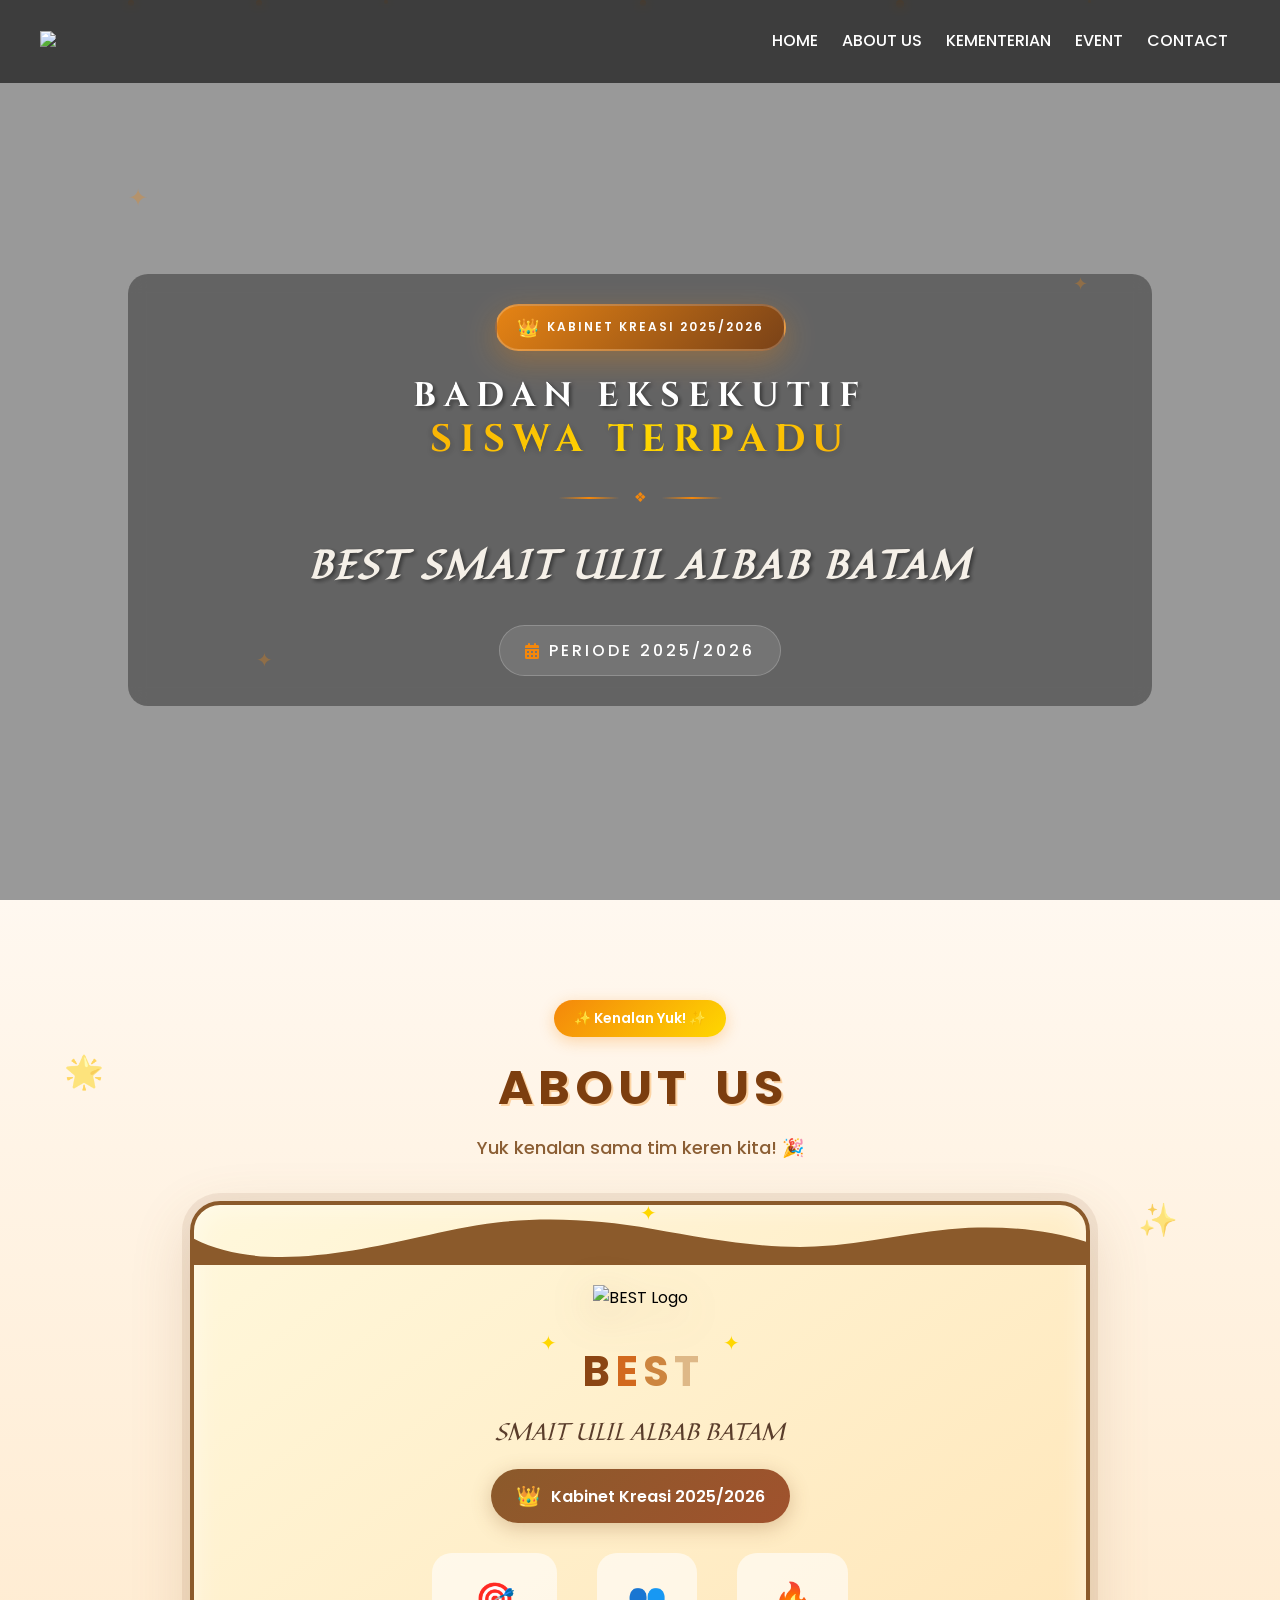
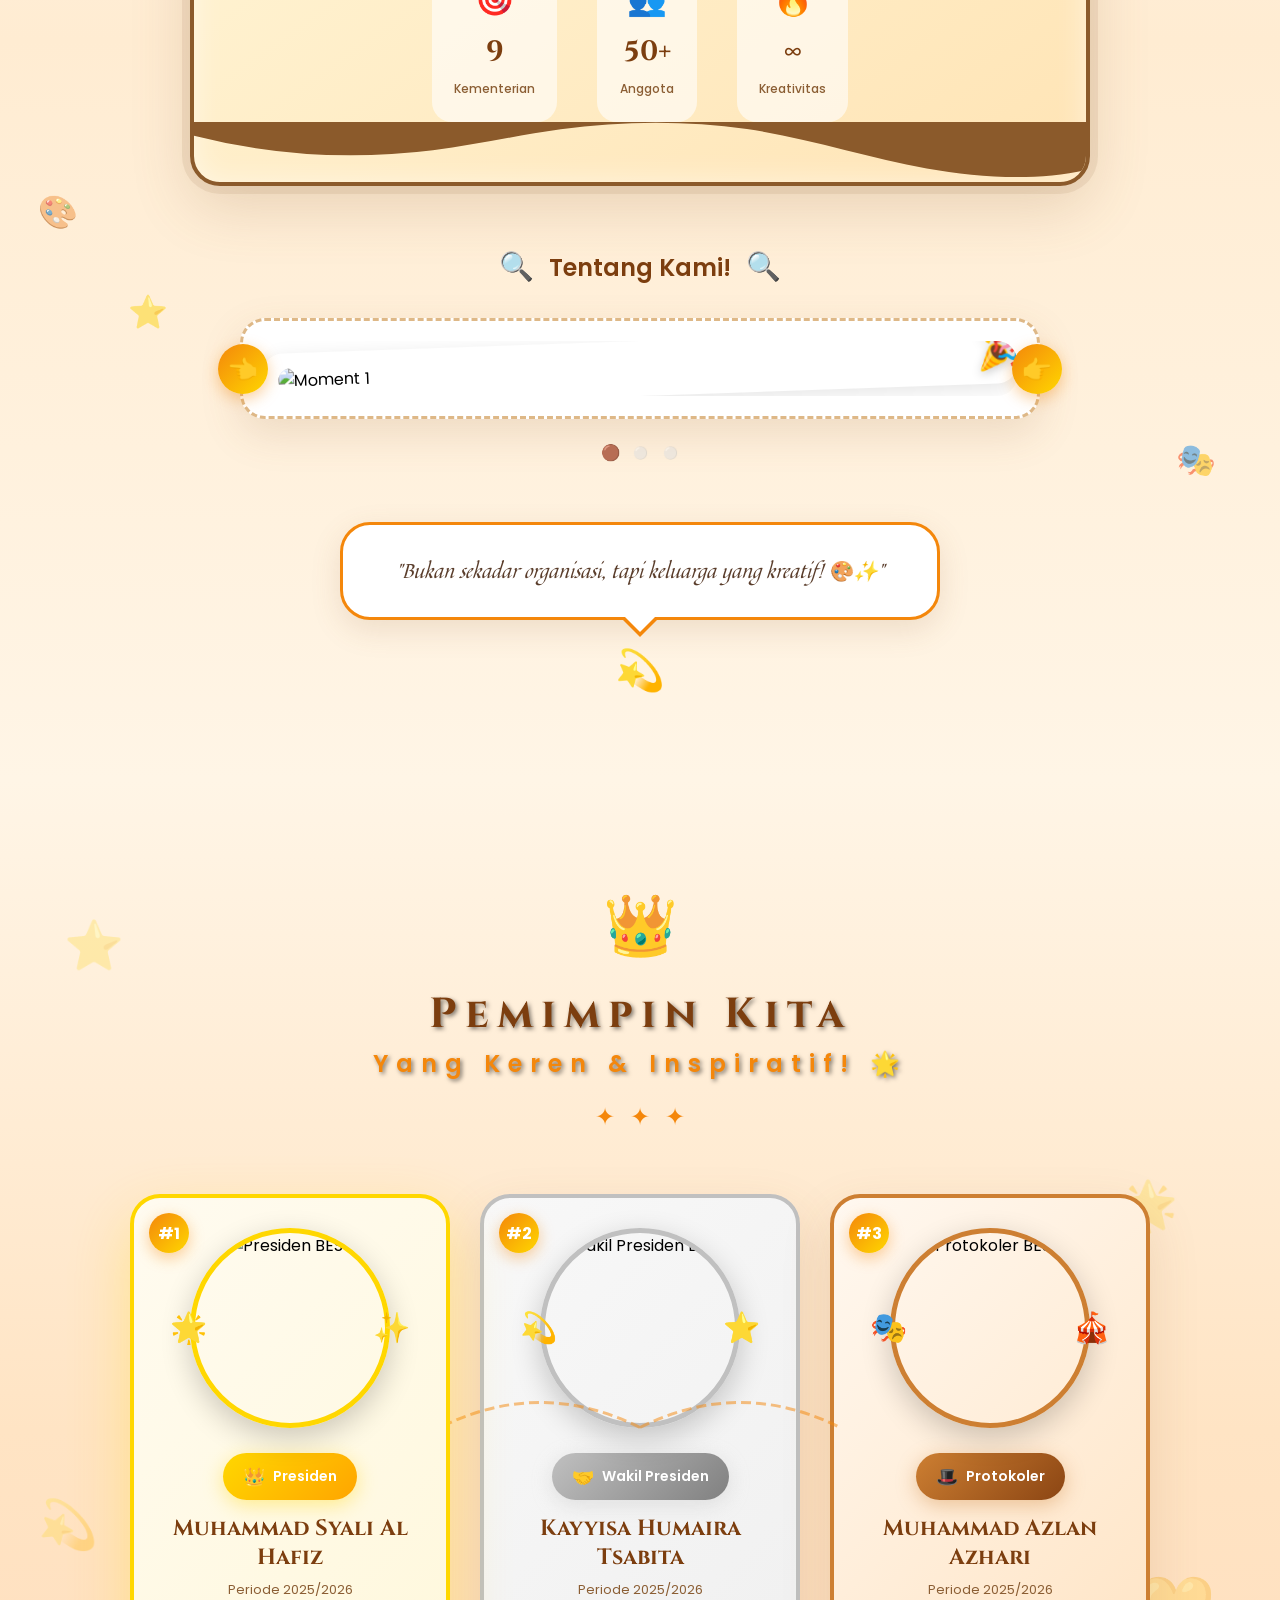
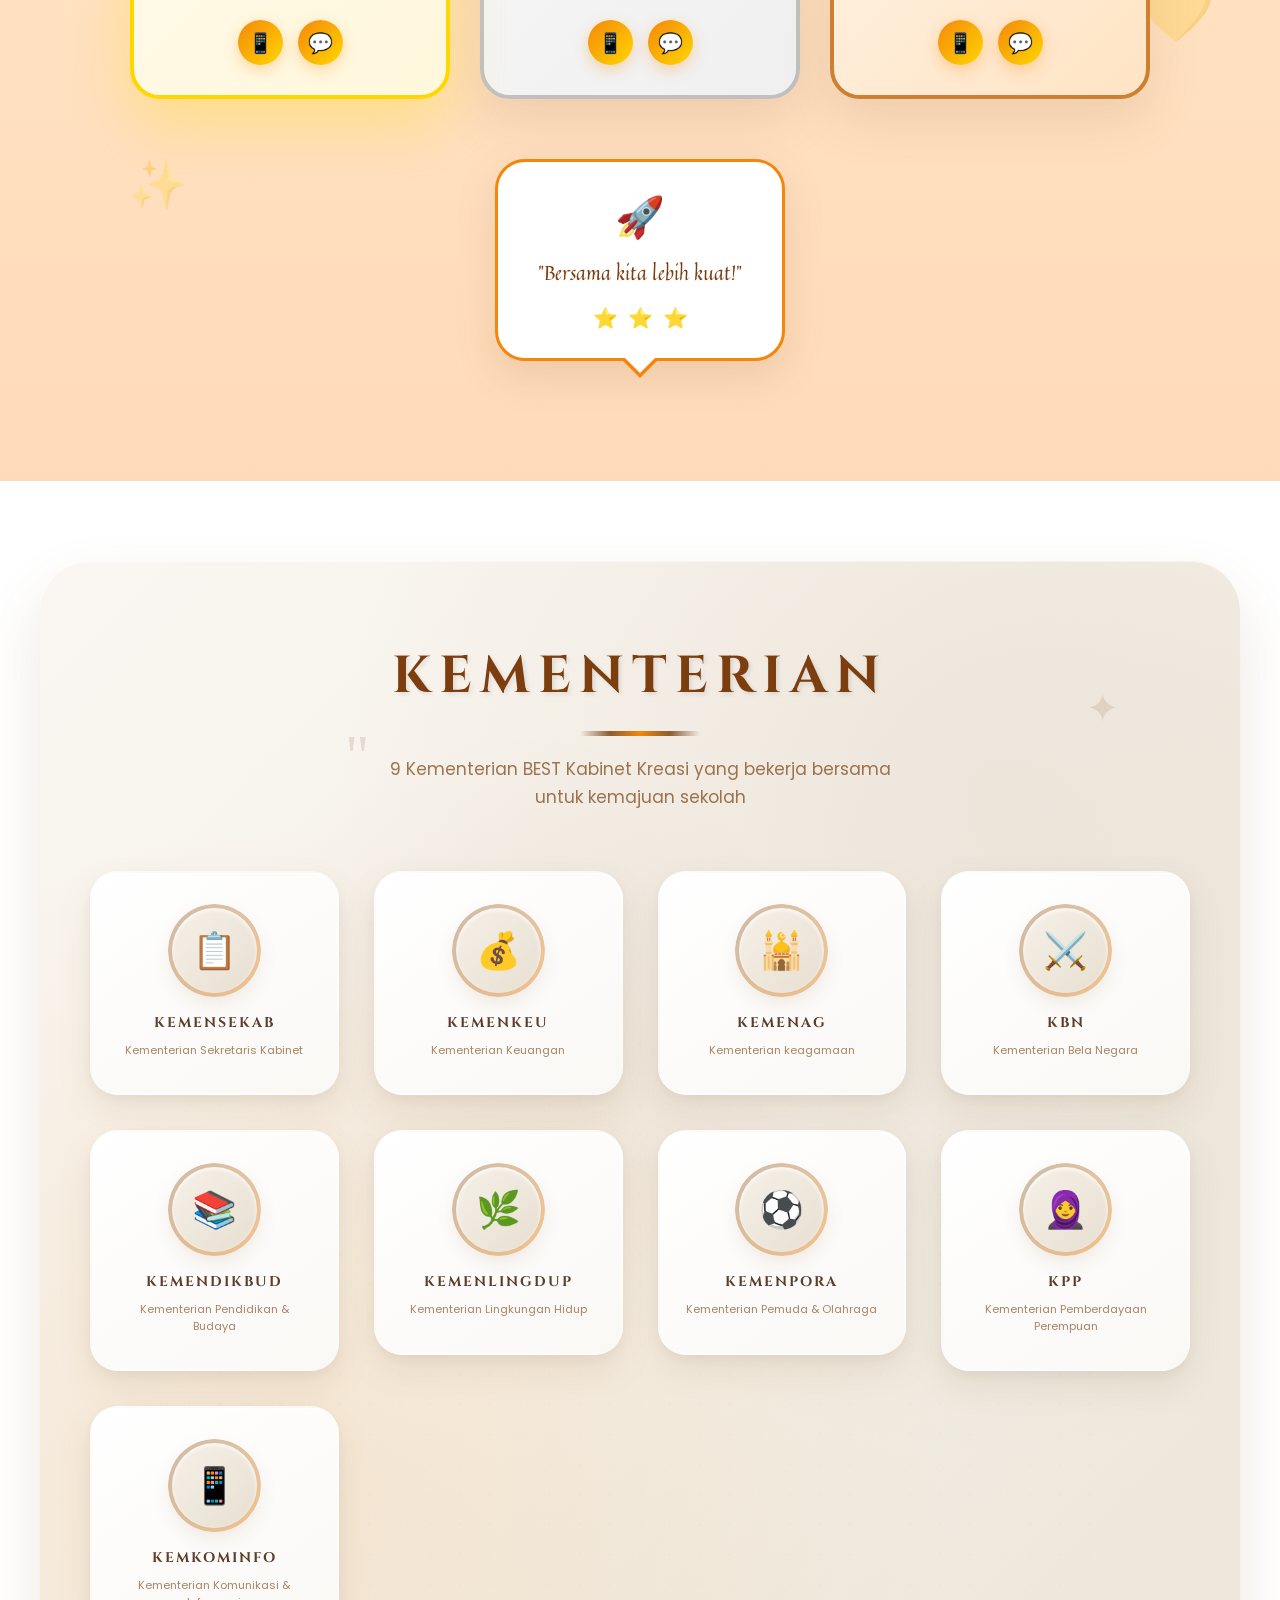
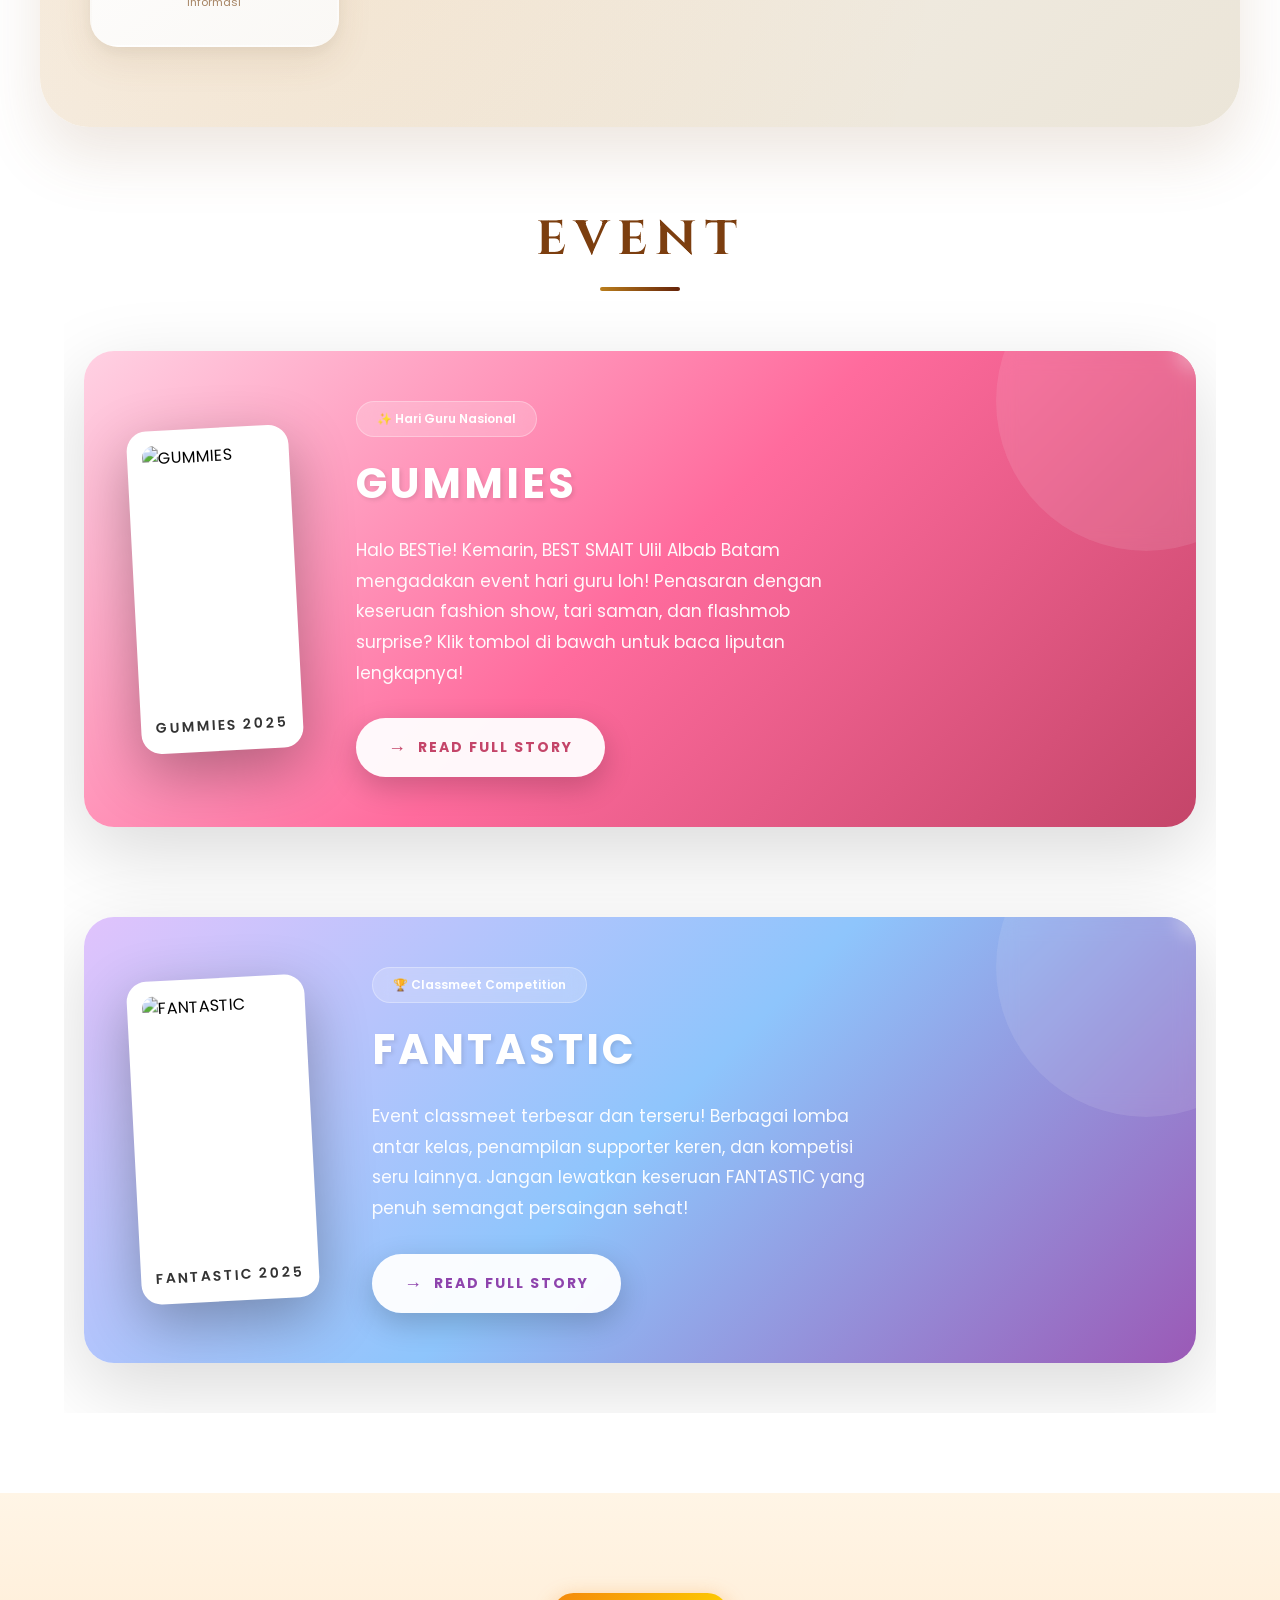
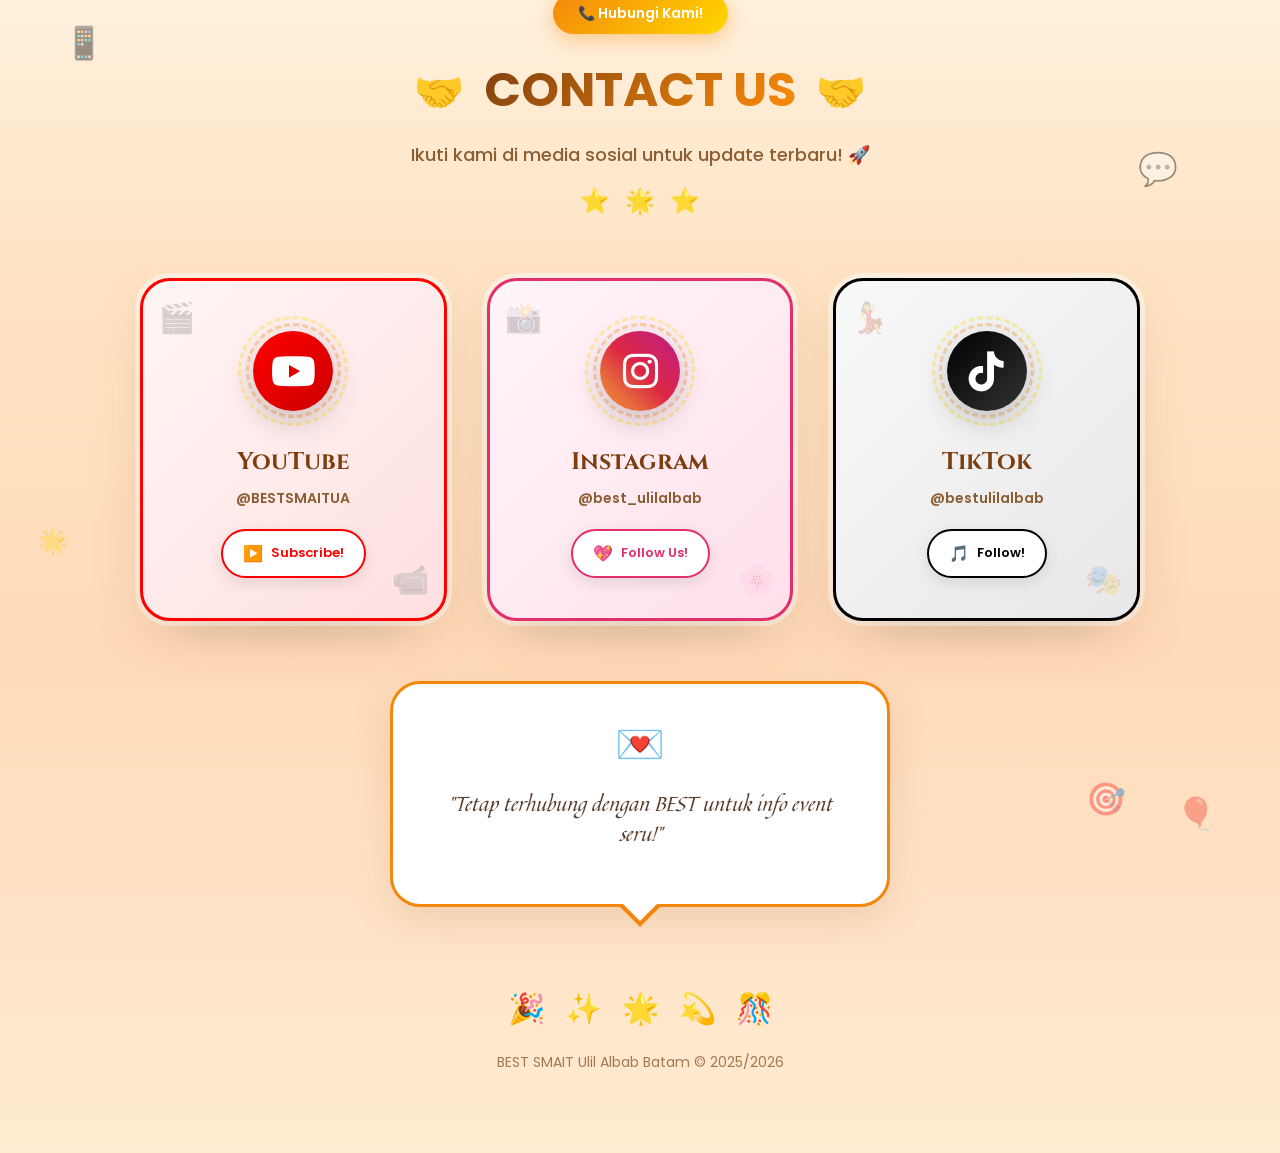
==== index.html @ 707c6d56 "first upload" ====
<!DOCTYPE html>
<html>
<head>
  <meta charset="UTF-8">
  <meta name="viewport" content="width=device-width, initial-scale=1.0">
  <title>BEST SMAIT ULIL ALBAB BATAM</title>
  <link rel="preconnect" href="https://fonts.googleapis.com">
  <link rel="preconnect" href="https://fonts.gstatic.com" crossorigin>
  <link href="https://fonts.googleapis.com/css2?family=Poppins:wght@400;500;600;700&family=Cinzel:wght@400;600;700&family=Quintessential&display=swap" rel="stylesheet">
  <link rel="stylesheet" href="https://cdnjs.cloudflare.com/ajax/libs/font-awesome/6.5.1/css/all.min.css">
  <link href="https://unpkg.com/aos@2.3.1/dist/aos.css" rel="stylesheet">
  <link rel="stylesheet" href="style.css">
</head>
<body>
  
<!-- HERO SECTION -->
<section class="header" id="home">
    <!-- NAVBAR TETAP SAMA PERSIS -->
    <nav>
    <a href="index.html#home"><img src="fotofoto/logo-best.png"></a>
    <div class="nav-links" id="navLinks">
      <i class="fa fa-times" onclick="hideMenu()"></i>
      <ul>
        <li><a href="#home" onclick="hideMenu()">HOME</a></li>
        <li><a href="#about" onclick="hideMenu()">ABOUT US</a></li>
        <li><a href="#kementerian" onclick="hideMenu()">KEMENTERIAN</a></li>
        <li><a href="#event" onclick="hideMenu()">EVENT</a></li>
        <li><a href="#contact" onclick="hideMenu()">CONTACT</a></li>
    </ul>
  </div>
    <div class="menu-icon">
      <i class="fa fa-bars" onclick="showMenu()"></i>
    </div>
  </nav>

<!-- TEXT BOX DIPERCANTIK - POSISI CENTER FIX -->
<div class="text-box" data-aos="zoom-in" data-aos-duration="1000">
  <div class="badge-best">
    <span class="badge-icon">👑</span>
    <span class="badge-text">Kabinet Kreasi 2025/2026</span>
  </div>
  
  <h1 class="main-title">
    <span class="title-line title-line-1">BADAN EKSEKUTIF</span>
    <span class="title-line title-line-2">SISWA TERPADU</span>
  </h1>
  
  <div class="divider-fancy">
    <span class="divider-line"></span>
    <span class="divider-icon">❖</span>
    <span class="divider-line"></span>
  </div>
  
  <h2 class="subtitle">BEST SMAIT ULIL ALBAB BATAM</h2>
  
  <div class="period-badge">
    <i class="fas fa-calendar-alt"></i>
    <p>PERIODE 2025/2026</p>
  </div>
</div>

<!-- Decorative Elements (Absolute, tidak mengganggu flow) -->
<div class="hero-decoration decoration-1">✦</div>
<div class="hero-decoration decoration-2">✦</div>
<div class="hero-decoration decoration-3">✦</div>

<!-- Particles Background -->
<div class="hero-particles">
  <div class="particle particle-1"></div>
  <div class="particle particle-2"></div>
  <div class="particle particle-3"></div>
  <div class="particle particle-4"></div>
  <div class="particle particle-5"></div>
  <div class="particle particle-6"></div>
</div>

</section>


<!-- ABOUT US SECTION - CHEERFUL & PLAYFUL VERSION -->
<section class="about-section-cheerful" id="about">
  
  <!-- Floating Decorations -->
  <div class="floating-emoji emoji-1">🌟</div>
  <div class="floating-emoji emoji-2">✨</div>
  <div class="floating-emoji emoji-3">🎨</div>
  <div class="floating-emoji emoji-4">🎭</div>
  <div class="floating-emoji emoji-5">🌈</div>
  <div class="floating-emoji emoji-6">⭐</div>
  
  <!-- Section Title -->
  <div class="about-header">
    <span class="title-badge">✨ Kenalan Yuk! ✨</span>
    <h1 class="about-title-cheerful">
      <span class="title-char">A</span>
      <span class="title-char">B</span>
      <span class="title-char">O</span>
      <span class="title-char">U</span>
      <span class="title-char">T</span>
      <span class="title-space"></span>
      <span class="title-char">U</span>
      <span class="title-char">S</span>
    </h1>
    <p class="about-subtitle">Yuk kenalan sama tim keren kita! 🎉</p>
  </div>

  <!-- Main Content Card -->
  <div class="about-card-container">
    <div class="about-main-card">
      
      <!-- Top Decoration -->
      <div class="card-waves top-wave">
        <svg viewBox="0 0 1200 120" preserveAspectRatio="none">
          <path d="M0,0V46.29c47.79,22.2,103.59,32.17,158,28,70.36-5.37,136.33-33.31,206.8-37.5C438.64,32.43,512.34,53.67,583,72.05c69.27,18,138.3,24.88,209.4,13.08,36.15-6,69.85-17.84,104.45-29.34C989.49,25,1113-14.29,1200,52.47V0Z" fill="#8B5A2B"></path>
        </svg>
      </div>

      <!-- Card Content -->
      <div class="card-content">
        <!-- Logo Area -->
        <div class="logo-bounce-container">
          <div class="logo-glow">
            <img src="fotofoto/logo-best.png" alt="BEST Logo" class="about-logo-cheerful">
          </div>
          <div class="sparkles">
            <span class="sparkle">✦</span>
            <span class="sparkle">✦</span>
            <span class="sparkle">✦</span>
          </div>
        </div>

        <!-- Text Content -->
        <div class="about-text-content">
          <h2 class="best-name">
            <span class="letter-b">B</span>
            <span class="letter-e">E</span>
            <span class="letter-s">S</span>
            <span class="letter-t">T</span>
          </h2>
          <p class="school-name">SMAIT ULIL ALBAB BATAM</p>
          <div class="kabinet-badge">
            <span class="crown">👑</span>
            <span>Kabinet Kreasi 2025/2026</span>
          </div>
        </div>

        <!-- Fun Stats -->
        <div class="fun-stats">
          <div class="stat-item">
            <span class="stat-emoji">🎯</span>
            <span class="stat-number">9</span>
            <span class="stat-label">Kementerian</span>
          </div>
          <div class="stat-item">
            <span class="stat-emoji">👥</span>
            <span class="stat-number">50+</span>
            <span class="stat-label">Anggota</span>
          </div>
          <div class="stat-item">
            <span class="stat-emoji">🔥</span>
            <span class="stat-number">∞</span>
            <span class="stat-label">Kreativitas</span>
          </div>
        </div>
      </div>

      <!-- Bottom Decoration -->
      <div class="card-waves bottom-wave">
        <svg viewBox="0 0 1200 120" preserveAspectRatio="none">
          <path d="M321.39,56.44c58-10.79,114.16-30.13,172-41.86,82.39-16.72,168.19-17.73,250.45-.39C823.78,31,906.67,72,985.66,92.83c70.05,18.48,146.53,26.09,214.34,3V0H0V27.35A600.21,600.21,0,0,0,321.39,56.44Z" fill="#8B5A2B"></path>
        </svg>
      </div>
    </div>
  </div>

  <!-- Interactive Slider -->
  <div class="about-slider-cheerful">
    <div class="slider-title">
      <span>🔍</span>
      <h3>Tentang Kami!</h3>
      <span>🔍</span>
    </div>
    
    <div class="cheerful-slider">
      <div class="slider-track-cheerful">
        <div class="slide-cheerful active">
          <div class="slide-frame">
            <img src="fotofoto/slideabt1.jpeg" alt="Moment 1">
            <div class="slide-sticker">🎉</div>
          </div>
        </div>
        <div class="slide-cheerful">
          <div class="slide-frame">
            <img src="fotofoto/slidenew2.jpeg" alt="Moment 2">
            <div class="slide-sticker">✨</div>
          </div>
        </div>
        <div class="slide-cheerful">
          <div class="slide-frame">
            <img src="fotofoto/slidenew3.jpeg" alt="Moment 3">
            <div class="slide-sticker">🌟</div>
          </div>
        </div>
      </div>
      
      <!-- Playful Controls -->
      <button class="slider-btn-cheerful prev">
        <span>👈</span>
      </button>
      <button class="slider-btn-cheerful next">
        <span>👉</span>
      </button>
    </div>

    <!-- Dots -->
    <div class="slider-dots-cheerful">
      <span class="dot active">🟤</span>
      <span class="dot">⚪</span>
      <span class="dot">⚪</span>
    </div>
  </div>

  <!-- Fun Quote -->
  <div class="fun-quote">
    <div class="quote-bubble">
      <p>"Bukan sekadar organisasi, tapi keluarga yang kreatif! 🎨✨"</p>
    </div>
    <div class="quote-decoration">💫</div>
  </div>

</section>

<!-- PRESIDEN & WAKIL PRESIDEN - CHEERFUL VERSION -->
<section class="preswapres-section-cheerful">
  
  <!-- Background Decorations -->
  <div class="bg-decoration bg-star-1">⭐</div>
  <div class="bg-decoration bg-star-2">🌟</div>
  <div class="bg-decoration bg-star-3">✨</div>
  <div class="bg-decoration bg-heart">💛</div>
  <div class="bg-decoration bg-sparkle">💫</div>
  
  <!-- Section Header -->
  <div class="preswapres-header">
    <div class="header-icon">👑</div>
    <h1 class="preswapres-title">
      <span class="title-line">Pemimpin Kita</span>
      <span class="title-line sub">Yang Keren & Inspiratif! 🌟</span>
    </h1>
    <div class="title-decoration">
      <span>✦</span>
      <span>✦</span>
      <span>✦</span>
    </div>
  </div>

  <!-- Main Container -->
  <div class="preswapres-container">
    
    <!-- PRESIDEN - Center & Highlighted -->
    <div class="leader-card president-card" data-aos="zoom-in">
      <div class="card-inner">
        <div class="rank-badge">#1</div>
        <div class="photo-container">
          <div class="photo-frame">
            <img src="fotofoto/pres.jpeg" alt="Presiden BEST">
            <div class="photo-overlay">
              <span class="overlay-text">Hi! 👋</span>
            </div>
          </div>
          <div class="photo-decoration dec-left">🌟</div>
          <div class="photo-decoration dec-right">✨</div>
        </div>
        
        <div class="leader-info">
          <div class="role-badge president-badge">
            <span class="badge-icon">👑</span>
            <span>Presiden</span>
          </div>
          <h2 class="leader-name">Muhammad Syali Al Hafiz</h2>
          <p class="leader-period">Periode 2025/2026</p>
        </div>
          
        
        <div class="social-pres">
         <a href="#" class="social-btn" data-msg="+62 858-0536-9774 👑">📱</a>
         <a href="#" class="social-btn" data-msg="bestsmaitulilalbabbatam@gmail.com 💬">💬</a>
        </div>
      </div>
    </div>

    <!-- WAKIL PRESIDEN -->
    <div class="leader-card wapres-card" data-aos="fade-right">
      <div class="card-inner">
        <div class="rank-badge">#2</div>
        <div class="photo-container">
          <div class="photo-frame wapres-frame">
            <img src="fotofoto/wapres.jpeg" alt="Wakil Presiden BEST">
            <div class="photo-overlay">
              <span class="overlay-text">Halo! ✌️</span>
            </div>
          </div>
          <div class="photo-decoration dec-left">💫</div>
          <div class="photo-decoration dec-right">⭐</div>
        </div>
        
        <div class="leader-info">
          <div class="role-badge wapres-badge">
            <span class="badge-icon">🤝</span>
            <span>Wakil Presiden</span>
          </div>
          <h2 class="leader-name">Kayyisa Humaira Tsabita</h2>
          <p class="leader-period">Periode 2025/2026</p>
        </div>
          
        
        <div class="social-wapres">
          <a href="#" class="social-btn" data-msg="+62 812-6762-1844 🤝">📱</a>
          <a href="#" class="social-btn" data-msg="bestsmaitulilalbabbatam@gmail.com 💬">💬</a>
        </div>
      </div>
    </div>

    <!-- PROTOKOLER -->
    <div class="leader-card protokoler-card" data-aos="fade-left">
      <div class="card-inner">
        <div class="rank-badge">#3</div>
        <div class="photo-container">
          <div class="photo-frame protokoler-frame">
            <img src="fotofoto/protokoler.jpeg" alt="Protokoler BEST">
            <div class="photo-overlay">
              <span class="overlay-text">Hey! 🎩</span>
            </div>
          </div>
          <div class="photo-decoration dec-left">🎭</div>
          <div class="photo-decoration dec-right">🎪</div>
        </div>
        
        <div class="leader-info">
          <div class="role-badge protokoler-badge">
            <span class="badge-icon">🎩</span>
            <span>Protokoler</span>
          </div>
          <h2 class="leader-name">Muhammad Azlan Azhari</h2>
          <p class="leader-period">Periode 2025/2026</p>
        </div>
          
        
        <div class="social-protokoler">
           <a href="#" class="social-btn" data-msg="+62 813-7194-9226 🎩">📱</a>
           <a href="#" class="social-btn" data-msg="bestsmaitulilalbabbatam@gmail.com 💬">💬</a>
        </div>
      </div>
    </div>

  </div>

  <!-- Connection Lines (Visual Only) -->
  <div class="connection-lines">
    <svg class="connect-svg" viewBox="0 0 800 200">
      <path class="connect-path" d="M 400 100 Q 300 50 200 100" fill="none" stroke="#F4870B" stroke-width="3" stroke-dasharray="5,5"/>
      <path class="connect-path" d="M 400 100 Q 500 50 600 100" fill="none" stroke="#F4870B" stroke-width="3" stroke-dasharray="5,5"/>
    </svg>
  </div>

  <!-- Bottom Fun Element -->
  <div class="team-spirit">
    <div class="spirit-bubble">
      <span class="spirit-emoji">🚀</span>
      <p>"Bersama kita lebih kuat!"</p>
      <div class="spirit-stars">
        <span>⭐</span>
        <span>⭐</span>
        <span>⭐</span>
      </div>
    </div>
  </div>

</section>  

<!-- kementerian -->

<!-- KEMENTERIAN - VERSI KREATIF -->
<section class="kementerian-section" id="kementerian">
  <div class="kementerian-content">
    <h1>KEMENTERIAN</h1>
    <p>9 Kementerian BEST Kabinet Kreasi yang bekerja bersama untuk kemajuan sekolah</p>
  </div>

  <div class="kementerian-grid">

    <a href="kemensekab.html" class="kementerian-card">
      <div class="kementerian-inner">
        <div class="icon-circle">📋</div>
        <span class="ministry-name">KEMENSEKAB</span>
        <span class="ministry-fullname">Kementerian Sekretaris Kabinet</span>
      </div>
    </a>

    <a href="kemenkeu.html" class="kementerian-card">
      <div class="kementerian-inner">
        <div class="icon-circle">💰</div>
        <span class="ministry-name">KEMENKEU</span>
        <span class="ministry-fullname">Kementerian Keuangan</span>
      </div>
    </a>

    <a href="kemenag.html" class="kementerian-card">
      <div class="kementerian-inner">
        <div class="icon-circle">🕌</div>
        <span class="ministry-name">KEMENAG</span>
        <span class="ministry-fullname">Kementerian keagamaan</span>
      </div>
    </a>

    <a href="kbn.html" class="kementerian-card">
      <div class="kementerian-inner">
        <div class="icon-circle">⚔️</div>
        <span class="ministry-name">KBN</span>
        <span class="ministry-fullname">Kementerian Bela Negara</span>
      </div>
    </a>

    <a href="kemendikbud.html" class="kementerian-card">
      <div class="kementerian-inner">
        <div class="icon-circle">📚</div>
        <span class="ministry-name">KEMENDIKBUD</span>
        <span class="ministry-fullname">Kementerian Pendidikan & Budaya</span>
      </div>
    </a>

    <a href="kemenlingdup.html" class="kementerian-card">
      <div class="kementerian-inner">
        <div class="icon-circle">🌿</div>
        <span class="ministry-name">KEMENLINGDUP</span>
        <span class="ministry-fullname">Kementerian Lingkungan Hidup</span>
      </div>
    </a>

    <a href="kemenpora.html" class="kementerian-card">
      <div class="kementerian-inner">
        <div class="icon-circle">⚽</div>
        <span class="ministry-name">KEMENPORA</span>
        <span class="ministry-fullname">Kementerian Pemuda & Olahraga</span>
      </div>
    </a>

    <a href="kpp.html" class="kementerian-card">
      <div class="kementerian-inner">
        <div class="icon-circle">🧕</div>
        <span class="ministry-name">KPP</span>
        <span class="ministry-fullname">Kementerian Pemberdayaan Perempuan</span>
      </div>
    </a>

    <a href="kemkominfo.html" class="kementerian-card">
      <div class="kementerian-inner">
        <div class="icon-circle">📱</div>
        <span class="ministry-name">KEMKOMINFO</span>
        <span class="ministry-fullname">Kementerian Komunikasi & Informasi</span>
      </div>
    </a>

  </div>
</section>

<!-- Event Section -->
<section class="event-section" id="event">
  <div class="event-title">
    <h1>EVENT</h1>
  </div>

  <!-- Event Cards Container -->
  <div class="event-cards-wrapper">
    <div class="event-cards-container" id="eventCardsContainer">
      
      <!-- EVENT CARD 1 - GUMMIES (Tetap di depan) -->
      <div class="event-card pink" data-aos="fade-up">
        <div class="event-image">
          <img src="fotofoto/foto-gummies-depn.JPG" alt="GUMMIES">
          <span>GUMMIES 2025</span>
        </div>

        <div class="event-content">
          <div class="event-badge">✨ Hari Guru Nasional</div>
          <h2>GUMMIES</h2>
          <p>Halo BESTie! Kemarin, BEST SMAIT Ulil Albab Batam mengadakan event hari guru loh! Penasaran dengan keseruan fashion show, tari saman, dan flashmob surprise? Klik tombol di bawah untuk baca liputan lengkapnya!</p>
          <a href="gummies-liputan.html" class="event-btn">Read Full Story</a>
        </div>
      </div>

      <!-- EVENT CARD 2 - FANTASTIC (Harus di-swipe) -->
      <div class="event-card purple" data-aos="fade-up" data-aos-delay="100">
        <div class="event-image">
          <img src="fotofoto/supporter1.JPG" alt="FANTASTIC">
          <span>FANTASTIC 2025</span>
        </div>

        <div class="event-content">
          <div class="event-badge">🏆 Classmeet Competition</div>
          <h2>FANTASTIC</h2>
          <p>Event classmeet terbesar dan terseru! Berbagai lomba antar kelas, penampilan supporter keren, dan kompetisi seru lainnya. Jangan lewatkan keseruan FANTASTIC yang penuh semangat persaingan sehat!</p>
          <a href="fantastic-liputan.html" class="event-btn">Read Full Story</a>
        </div>
      </div>

    </div>

    <!-- Swipe Indicator (Mobile Only) -->
    <div class="swipe-indicator">
      <span class="swipe-dot active"></span>
      <span class="swipe-dot"></span>
    </div>
    
    <!-- Swipe Hint -->
    <div class="swipe-hint">
      <span>👈 Swipe untuk lihat event lain</span>
    </div>
  </div>
</section>

<!-- CONTACT SECTION - CHEERFUL & PLAYFUL VERSION -->
<section class="contact-section-cheerful" id="contact">
  
  <!-- Floating Decorations -->
  <div class="contact-float float-1">📱</div>
  <div class="contact-float float-2">💬</div>
  <div class="contact-float float-3">🌟</div>
  <div class="contact-float float-4">🎈</div>
  <div class="contact-float float-5">✨</div>
  <div class="contact-float float-6">🎯</div>
  
  <!-- Header -->
  <div class="contact-header-cheerful">
    <span class="contact-badge">📞 Hubungi Kami!</span>
    <h1 class="contact-title-cheerful">
      <span class="title-emoji">🤝</span>
      <span class="title-text">CONTACT US</span>
      <span class="title-emoji">🤝</span>
    </h1>
    <p class="contact-subtitle">Ikuti kami di media sosial untuk update terbaru! 🚀</p>
    <div class="title-stars">
      <span>⭐</span>
      <span>🌟</span>
      <span>⭐</span>
    </div>
  </div>

  <!-- Main Contact Cards Container -->
  <div class="contact-container-cheerful">
    
    <!-- YouTube Card -->
    <a href="http://www.youtube.com/@bestsmaitua" target="_blank" class="contact-card-cheerful youtube-card" data-aos="fade-up" data-aos-delay="0">
      <div class="card-bubble">
        <div class="icon-wrapper">
          <div class="icon-bg youtube-bg">
            <i class="fab fa-youtube"></i>
          </div>
          <div class="icon-ring ring-1"></div>
          <div class="icon-ring ring-2"></div>
        </div>
        
        <div class="card-content-cheerful">
          <h3>YouTube</h3>
          <p class="username">@BESTSMAITUA</p>
          <div class="follow-badge">
            <span class="play-icon">▶️</span>
            <span>Subscribe!</span>
          </div>
        </div>
        
        <div class="card-decoration">
          <span class="deco-1">🎬</span>
          <span class="deco-2">📹</span>
        </div>
      </div>
      <div class="card-shadow"></div>
    </a>

    <!-- Instagram Card -->
    <a href="https://www.instagram.com/best_ulilalbab" target="_blank" class="contact-card-cheerful instagram-card" data-aos="fade-up" data-aos-delay="100">
      <div class="card-bubble">
        <div class="icon-wrapper">
          <div class="icon-bg instagram-bg">
            <i class="fab fa-instagram"></i>
          </div>
          <div class="icon-ring ring-1"></div>
          <div class="icon-ring ring-2"></div>
        </div>
        
        <div class="card-content-cheerful">
          <h3>Instagram</h3>
          <p class="username">@best_ulilalbab</p>
          <div class="follow-badge">
            <span class="heart-icon">💖</span>
            <span>Follow Us!</span>
          </div>
        </div>
        
        <div class="card-decoration">
          <span class="deco-1">📸</span>
          <span class="deco-2">🌸</span>
        </div>
      </div>
      <div class="card-shadow"></div>
    </a>

    <!-- TikTok Card -->
    <a href="https://www.tiktok.com/@bestulilalbab" target="_blank" class="contact-card-cheerful tiktok-card" data-aos="fade-up" data-aos-delay="200">
      <div class="card-bubble">
        <div class="icon-wrapper">
          <div class="icon-bg tiktok-bg">
            <i class="fab fa-tiktok"></i>
          </div>
          <div class="icon-ring ring-1"></div>
          <div class="icon-ring ring-2"></div>
        </div>
        
        <div class="card-content-cheerful">
          <h3>TikTok</h3>
          <p class="username">@bestulilalbab</p>
          <div class="follow-badge">
            <span class="music-icon">🎵</span>
            <span>Follow!</span>
          </div>
        </div>
        
        <div class="card-decoration">
          <span class="deco-1">💃</span>
          <span class="deco-2">🎭</span>
        </div>
      </div>
      <div class="card-shadow"></div>
    </a>

  </div>

  <!-- Interactive Message Bubble -->
  <div class="message-bubble-cheerful">
    <div class="bubble-content">
      <span class="bubble-emoji">💌</span>
      <p>"Tetap terhubung dengan BEST untuk info event seru!"</p>
      <div class="bubble-typing">
        <span></span>
        <span></span>
        <span></span>
      </div>
    </div>
    <div class="bubble-tail"></div>
  </div>

  <!-- Fun Footer -->
  <div class="contact-footer-cheerful">
    <div class="footer-emoji-row">
      <span class="bounce-emoji">🎉</span>
      <span class="bounce-emoji">✨</span>
      <span class="bounce-emoji">🌟</span>
      <span class="bounce-emoji">💫</span>
      <span class="bounce-emoji">🎊</span>
    </div>
    <p class="footer-text">BEST SMAIT Ulil Albab Batam © 2025/2026</p>
  </div>

</section>


<!-- JAVASCRIPT NAVBAR -->
<script>
  var navLinks = document.getElementById("navLinks");

  function showMenu() {
    navLinks.style.right = "0";
  }

  function hideMenu() {
    navLinks.style.right = "-200px";
  }
</script>

<!-- JAVASCRIPT ABTUS -->
<script>
const track = document.querySelector('.slider-track');
const slides = document.querySelectorAll('.slide');
const prevBtn = document.querySelector('.prev');
const nextBtn = document.querySelector('.next');
const dotsContainer = document.querySelector('.slider-dots');

let index = 0;
let startX = 0;
let isDragging = false;

/* buat dots */
slides.forEach((_, i) => {
  const dot = document.createElement('span');
  if (i === 0) dot.classList.add('active');
  dotsContainer.appendChild(dot);
});

const dots = document.querySelectorAll('.slider-dots span');

function updateSlider() {
  track.style.transform = `translateX(-${index * 100}%)`;
  dots.forEach(dot => dot.classList.remove('active'));
  dots[index].classList.add('active');
}

nextBtn.onclick = () => {
  index = (index + 1) % slides.length;
  updateSlider();
};

prevBtn.onclick = () => {
  index = (index - 1 + slides.length) % slides.length;
  updateSlider();
};


/* swipe HP */
track.addEventListener('touchstart', e => {
  startX = e.touches[0].clientX;
});

track.addEventListener('touchend', e => {
  let endX = e.changedTouches[0].clientX;
  if (startX - endX > 50) nextBtn.click();
  if (endX - startX > 50) prevBtn.click();
});
</script>

<!-- AOS Animation -->

<script src="https://unpkg.com/aos@2.3.1/dist/aos.js"></script>
  <script>
    AOS.init({
      duration: 1000,
      once: true
    });
  </script>


  <!-- JAVASCRIPT ABOUT US CHEERFUL - VERSI BARU -->
<script>
document.addEventListener('DOMContentLoaded', function() {
  
  // ==========================================
  // SLIDER ABOUT US CHEERFUL
  // ==========================================
  const slides = document.querySelectorAll('.slide-cheerful');
  const dots = document.querySelectorAll('.slider-dots-cheerful .dot');
  const prevBtn = document.querySelector('.slider-btn-cheerful.prev');
  const nextBtn = document.querySelector('.slider-btn-cheerful.next');
  
  let currentSlide = 0;
  const totalSlides = slides.length;
  
  // Fungsi untuk menampilkan slide
  function showSlide(index) {
    // Reset semua slide
    slides.forEach((slide) => {
      slide.classList.remove('active');
      slide.style.display = 'none';
    });
    
    // Reset semua dots
    dots.forEach((dot) => {
      dot.textContent = '⚪';
      dot.classList.remove('active');
    });
    
    // Aktifkan slide yang dipilih
    slides[index].classList.add('active');
    slides[index].style.display = 'block';
    
    // Aktifkan dot yang dipilih
    dots[index].textContent = '🟤';
    dots[index].classList.add('active');
  }
  
  // Fungsi next slide
  function nextSlide() {
    currentSlide = (currentSlide + 1) % totalSlides;
    showSlide(currentSlide);
  }
  
  // Fungsi prev slide
  function prevSlide() {
    currentSlide = (currentSlide - 1 + totalSlides) % totalSlides;
    showSlide(currentSlide);
  }
  
  // Event listener untuk tombol next
  if (nextBtn) {
    nextBtn.addEventListener('click', function() {
      nextSlide();
      // Efek bounce pada tombol
      this.style.transform = 'translateY(-50%) scale(0.9)';
      setTimeout(() => {
        this.style.transform = 'translateY(-50%) scale(1)';
      }, 150);
    });
  }
  
  // Event listener untuk tombol prev
  if (prevBtn) {
    prevBtn.addEventListener('click', function() {
      prevSlide();
      // Efek bounce pada tombol
      this.style.transform = 'translateY(-50%) scale(0.9)';
      setTimeout(() => {
        this.style.transform = 'translateY(-50%) scale(1)';
      }, 150);
    });
  }
  
  // Event listener untuk dots
  dots.forEach((dot, index) => {
    dot.addEventListener('click', function() {
      currentSlide = index;
      showSlide(currentSlide);
      // Efek scale pada dot
      this.style.transform = 'scale(1.5)';
      setTimeout(() => {
        this.style.transform = 'scale(1.3)';
      }, 200);
    });
  });
  
  // Auto slide setiap 5 detik
  let autoSlide = setInterval(nextSlide, 5000);
  
  // Pause auto slide saat hover
  const sliderContainer = document.querySelector('.cheerful-slider');
  if (sliderContainer) {
    sliderContainer.addEventListener('mouseenter', () => {
      clearInterval(autoSlide);
    });
    
    sliderContainer.addEventListener('mouseleave', () => {
      autoSlide = setInterval(nextSlide, 5000);
    });
  }
  
  // ==========================================
  // TOUCH/SWIPE SUPPORT UNTUK MOBILE
  // ==========================================
  let touchStartX = 0;
  let touchEndX = 0;
  const sliderTrack = document.querySelector('.slider-track-cheerful');
  
  if (sliderTrack) {
    sliderTrack.addEventListener('touchstart', function(e) {
      touchStartX = e.changedTouches[0].screenX;
    }, {passive: true});
    
    sliderTrack.addEventListener('touchend', function(e) {
      touchEndX = e.changedTouches[0].screenX;
      handleSwipe();
    }, {passive: true});
  }
  
  function handleSwipe() {
    const swipeThreshold = 50;
    const diff = touchStartX - touchEndX;
    
    if (Math.abs(diff) > swipeThreshold) {
      if (diff > 0) {
        // Swipe left - next slide
        nextSlide();
      } else {
        // Swipe right - prev slide
        prevSlide();
      }
    }
  }
  
  // ==========================================
  // ANIMASI FLOATING EMOJI RANDOM
  // ==========================================
  const emojis = document.querySelectorAll('.floating-emoji');
  
  emojis.forEach((emoji, index) => {
    // Random delay untuk setiap emoji
    const randomDelay = Math.random() * 3;
    emoji.style.animationDelay = `${randomDelay}s`;
    
    // Random duration
    const randomDuration = 4 + Math.random() * 4;
    emoji.style.animationDuration = `${randomDuration}s`;
  });
  
  // ==========================================
  // HOVER EFFECT PADA STAT ITEMS
  // ==========================================
  const statItems = document.querySelectorAll('.stat-item');
  
  statItems.forEach((item) => {
    item.addEventListener('mouseenter', function() {
      const emoji = this.querySelector('.stat-emoji');
      if (emoji) {
        emoji.style.animation = 'emoji-wiggle 0.5s ease-in-out infinite';
      }
    });
    
    item.addEventListener('mouseleave', function() {
      const emoji = this.querySelector('.stat-emoji');
      if (emoji) {
        emoji.style.animation = 'emoji-wiggle 2s ease-in-out infinite';
      }
    });
  });
  
  // ==========================================
  // PARALLAX EFFECT PADA FLOATING EMOJI
  // ==========================================
  document.addEventListener('mousemove', function(e) {
    const mouseX = e.clientX / window.innerWidth;
    const mouseY = e.clientY / window.innerHeight;
    
    emojis.forEach((emoji, index) => {
      const speed = (index + 1) * 10;
      const x = (window.innerWidth / 2 - e.clientX) / speed;
      const y = (window.innerHeight / 2 - e.clientY) / speed;
      
      emoji.style.transform = `translate(${x}px, ${y}px)`;
    });
  });
  
  // ==========================================
  // ANIMASI SCROLL REVEAL
  // ==========================================
  const observerOptions = {
    threshold: 0.1,
    rootMargin: '0px 0px -50px 0px'
  };
  
  const observer = new IntersectionObserver((entries) => {
    entries.forEach((entry) => {
      if (entry.isIntersecting) {
        entry.target.style.opacity = '1';
        entry.target.style.transform = 'translateY(0)';
      }
    });
  }, observerOptions);
  
  // Observe elements
  const aboutCard = document.querySelector('.about-main-card');
  const aboutSlider = document.querySelector('.about-slider-cheerful');
  const funQuote = document.querySelector('.fun-quote');
  
  [aboutCard, aboutSlider, funQuote].forEach((el) => {
    if (el) {
      el.style.opacity = '0';
      el.style.transform = 'translateY(30px)';
      el.style.transition = 'all 0.8s ease';
      observer.observe(el);
    }
  });
  
  // ==========================================
  // LOGO INTERAKTIF - EFEK KLIK
  // ==========================================
  const logoCheerful = document.querySelector('.about-logo-cheerful');
  
  if (logoCheerful) {
    logoCheerful.addEventListener('click', function() {
      // Efek spin saat diklik
      this.style.animation = 'none';
      setTimeout(() => {
        this.style.animation = 'logo-spin 0.6s ease';
      }, 10);
      
      // Tambahkan efek confetti sederhana
      createMiniConfetti(this);
    });
  }
  
  // Fungsi mini confetti
  function createMiniConfetti(element) {
    const rect = element.getBoundingClientRect();
    const colors = ['#F4870B', '#FFD700', '#FF6B6B', '#4ECDC4', '#45B7D1'];
    
    for (let i = 0; i < 10; i++) {
      const confetti = document.createElement('div');
      confetti.style.position = 'fixed';
      confetti.style.left = rect.left + rect.width / 2 + 'px';
      confetti.style.top = rect.top + rect.height / 2 + 'px';
      confetti.style.width = '8px';
      confetti.style.height = '8px';
      confetti.style.backgroundColor = colors[Math.floor(Math.random() * colors.length)];
      confetti.style.borderRadius = '50%';
      confetti.style.pointerEvents = 'none';
      confetti.style.zIndex = '9999';
      
      document.body.appendChild(confetti);
      
      // Animasi confetti
      const angle = (Math.PI * 2 * i) / 10;
      const velocity = 50 + Math.random() * 50;
      const vx = Math.cos(angle) * velocity;
      const vy = Math.sin(angle) * velocity;
      
      let posX = 0;
      let posY = 0;
      let opacity = 1;
      
      const animateConfetti = () => {
        posX += vx * 0.1;
        posY += vy * 0.1 + 2;
        opacity -= 0.02;
        
        confetti.style.transform = `translate(${posX}px, ${posY}px)`;
        confetti.style.opacity = opacity;
        
        if (opacity > 0) {
          requestAnimationFrame(animateConfetti);
        } else {
          confetti.remove();
        }
      };
      
      requestAnimationFrame(animateConfetti);
    }
  }
  
  // Tambahkan keyframes untuk logo spin
  const style = document.createElement('style');
  style.textContent = `
    @keyframes logo-spin {
      0% { transform: scale(1) rotate(0deg); }
      50% { transform: scale(1.2) rotate(180deg); }
      100% { transform: scale(1) rotate(360deg); }
    }
  `;
  document.head.appendChild(style);
  
  // ==========================================
  // QUOTE BUBBLE TYPING EFFECT
  // ==========================================
  const quoteText = document.querySelector('.quote-bubble p');
  
  if (quoteText) {
    const originalText = quoteText.textContent;
    quoteText.textContent = '';
    
    let charIndex = 0;
    const typeInterval = setInterval(() => {
      if (charIndex < originalText.length) {
        quoteText.textContent += originalText[charIndex];
        charIndex++;
      } else {
        clearInterval(typeInterval);
      }
    }, 50);
  }
  
  console.log('🎉 About Us Cheerful initialized successfully!');
});
</script>

<!-- JAVASCRIPT STRUKTUR & PRES-WAPRES CHEERFUL -->
<script>
document.addEventListener('DOMContentLoaded', function() {
  
  // ==========================================
  // STRUKTUR SECTION INTERACTIONS
  // ==========================================
  
  // Image zoom on click
  const strukturImage = document.querySelector('.struktur-image-cheerful');
  if (strukturImage) {
    strukturImage.addEventListener('click', function() {
      this.style.transform = 'scale(1.5)';
      this.style.transition = 'transform 0.5s ease';
      this.style.zIndex = '1000';
      this.style.position = 'relative';
      
      setTimeout(() => {
        this.style.transform = 'scale(1)';
        setTimeout(() => {
          this.style.zIndex = '1';
          this.style.position = 'static';
        }, 500);
      }, 2000);
    });
  }

  // Fact bubbles random animation
  const factBubbles = document.querySelectorAll('.fact-bubble');
  factBubbles.forEach((bubble, index) => {
    bubble.addEventListener('mouseenter', function() {
      this.style.animation = 'none';
      this.style.transform = 'scale(1.1) rotate(5deg)';
    });
    
    bubble.addEventListener('mouseleave', function() {
      this.style.transform = 'scale(1) rotate(0deg)';
      setTimeout(() => {
        this.style.animation = `fact-float 4s ease-in-out infinite ${index}s`;
      }, 300);
    });
  });

  // ==========================================
  // PRES-WAPRES CARD INTERACTIONS
  // ==========================================
  
  const leaderCards = document.querySelectorAll('.leader-card');
  
  leaderCards.forEach((card) => {
    // Hover effect enhancement
    card.addEventListener('mouseenter', function() {
      const photoFrame = this.querySelector('.photo-frame');
      const decorations = this.querySelectorAll('.photo-decoration');
      
      photoFrame.style.transform = 'scale(1.05)';
      decorations.forEach((dec, i) => {
        dec.style.animationDuration = '1s';
      });
    });
    
    card.addEventListener('mouseleave', function() {
      const photoFrame = this.querySelector('.photo-frame');
      const decorations = this.querySelectorAll('.photo-decoration');
      
      photoFrame.style.transform = 'scale(1)';
      decorations.forEach((dec) => {
        dec.style.animationDuration = '4s';
      });
    });
    
    // Click confetti effect
    card.addEventListener('click', function(e) {
      if (!e.target.closest('.social-btn')) {
        createCardConfetti(this);
      }
    });
  });

  // Confetti function
  function createCardConfetti(element) {
    const rect = element.getBoundingClientRect();
    const colors = ['#FFD700', '#F4870B', '#FF6B6B', '#4ECDC4', '#45B7D1', '#96CEB4'];
    
    for (let i = 0; i < 20; i++) {
      const confetti = document.createElement('div');
      confetti.style.position = 'fixed';
      confetti.style.left = rect.left + rect.width / 2 + 'px';
      confetti.style.top = rect.top + rect.height / 2 + 'px';
      confetti.style.width = '10px';
      confetti.style.height = '10px';
      confetti.style.backgroundColor = colors[Math.floor(Math.random() * colors.length)];
      confetti.style.borderRadius = Math.random() > 0.5 ? '50%' : '0';
      confetti.style.pointerEvents = 'none';
      confetti.style.zIndex = '9999';
      
      document.body.appendChild(confetti);
      
      const angle = (Math.PI * 2 * i) / 20;
      const velocity = 80 + Math.random() * 80;
      const vx = Math.cos(angle) * velocity;
      const vy = Math.sin(angle) * velocity;
      
      let posX = 0;
      let posY = 0;
      let rotation = 0;
      let opacity = 1;
      
      const animate = () => {
        posX += vx * 0.15;
        posY += vy * 0.15 + 3;
        rotation += 10;
        opacity -= 0.015;
        
        confetti.style.transform = `translate(${posX}px, ${posY}px) rotate(${rotation}deg)`;
        confetti.style.opacity = opacity;
        
        if (opacity > 0) {
          requestAnimationFrame(animate);
        } else {
          confetti.remove();
        }
      };
      
      requestAnimationFrame(animate);
    }
  }

  // Social button click effect
const socialBtns = document.querySelectorAll('.social-btn');

socialBtns.forEach((btn) => {
  btn.addEventListener('click', function(e) {
    e.preventDefault();
    e.stopPropagation();

    this.style.transform = 'scale(0.8)';
    setTimeout(() => {
      this.style.transform = 'scale(1.1)';
      setTimeout(() => {
        this.style.transform = 'scale(1)';
      }, 150);
    }, 100);

    const message = this.dataset.msg;
    showPopup(message);
  });
});

  // Popup function
  function showPopup(message) {
    const popup = document.createElement('div');
    popup.style.cssText = `
      position: fixed;
      top: 50%;
      left: 50%;
      transform: translate(-50%, -50%);
      background: white;
      padding: 20px 40px;
      border-radius: 20px;
      box-shadow: 0 20px 60px rgba(0,0,0,0.3);
      font-size: 18px;
      color: #7c3e0f;
      font-weight: 600;
      z-index: 10000;
      animation: popup-in 0.3s ease;
      border: 3px solid #F4870B;
    `;
    popup.textContent = message;
    
    document.body.appendChild(popup);
    
    setTimeout(() => {
      popup.style.animation = 'popup-out 0.3s ease';
      setTimeout(() => popup.remove(), 300);
    }, 1500);
  }

  // Add popup animations
  const style = document.createElement('style');
  style.textContent = `
    @keyframes popup-in {
      from { opacity: 0; transform: translate(-50%, -50%) scale(0.5); }
      to { opacity: 1; transform: translate(-50%, -50%) scale(1); }
    }
    @keyframes popup-out {
      from { opacity: 1; transform: translate(-50%, -50%) scale(1); }
      to { opacity: 0; transform: translate(-50%, -50%) scale(0.5); }
    }
  `;
  document.head.appendChild(style);

  // Scroll reveal animation
  const observerOptions = {
    threshold: 0.1,
    rootMargin: '0px 0px -50px 0px'
  };

  const observer = new IntersectionObserver((entries) => {
    entries.forEach((entry) => {
      if (entry.isIntersecting) {
        entry.target.style.opacity = '1';
        entry.target.style.transform = 'translateY(0)';
      }
    });
  }, observerOptions);

  // Observe elements
  const strukturCard = document.querySelector('.struktur-main-card');
  const leaderCardsObserve = document.querySelectorAll('.leader-card');
  const spiritBubble = document.querySelector('.spirit-bubble');

  [strukturCard, ...leaderCardsObserve, spiritBubble].forEach((el) => {
    if (el) {
      el.style.opacity = '0';
      el.style.transform = 'translateY(40px)';
      el.style.transition = 'all 0.8s ease';
      observer.observe(el);
    }
  });

  console.log('🎉 Struktur & Pres-Wapres Cheerful loaded!');
});
</script>

<script src="contact-cheerful.js">

  // ==========================================
// CONTACT SECTION CHEERFUL - JAVASCRIPT BARU
// ==========================================

(function() {
  'use strict';

  // Tunggu DOM siap
  if (document.readyState === 'loading') {
    document.addEventListener('DOMContentLoaded', initContactSection);
  } else {
    initContactSection();
  }

  function initContactSection() {
    console.log('🎉 Initializing Contact Section Cheerful...');
    
    initConfetti();
    initParallax();
    initScrollReveal();
    initRandomAnimations();
    initCardInteractions();
    
    console.log('✅ Contact Section Cheerful ready!');
  }

  // ==========================================
  // 1. CONFETTI EFFECT
  // ==========================================
  function initConfetti() {
    const cards = document.querySelectorAll('.contact-card-cheerful');
    
    cards.forEach(function(card) {
      card.addEventListener('click', function(e) {
        // Biarkan link tetap berfungsi
        createConfettiBurst(this);
        
        // Efek bounce pada card
        const bubble = this.querySelector('.card-bubble');
        if (bubble) {
          bubble.style.transform = 'translateY(-25px) scale(0.97)';
          setTimeout(function() {
            bubble.style.transform = '';
          }, 180);
        }
      });
    });
  }

  function createConfettiBurst(element) {
    const rect = element.getBoundingClientRect();
    const centerX = rect.left + rect.width / 2;
    const centerY = rect.top + rect.height / 2;
    
    const colors = [
      '#FF0000', '#E1306C', '#000000', 
      '#F4870B', '#FFD700', '#FF6B6B', 
      '#4ECDC4', '#45B7D1', '#96CEB4'
    ];
    
    const shapes = ['circle', 'square', 'triangle'];
    
    for (let i = 0; i < 20; i++) {
      setTimeout(function() {
        createSingleConfetti(centerX, centerY, colors, shapes);
      }, i * 30);
    }
  }

  function createSingleConfetti(x, y, colors, shapes) {
    const confetti = document.createElement('div');
    const color = colors[Math.floor(Math.random() * colors.length)];
    const shape = shapes[Math.floor(Math.random() * shapes.length)];
    const size = 8 + Math.random() * 10;
    
    // Styling berdasarkan shape
    let borderRadius = '50%';
    let clipPath = 'none';
    
    if (shape === 'square') {
      borderRadius = '2px';
    } else if (shape === 'triangle') {
      clipPath = 'polygon(50% 0%, 0% 100%, 100% 100%)';
      borderRadius = '0';
    }
    
    confetti.style.cssText = `
      position: fixed;
      left: ${x}px;
      top: ${y}px;
      width: ${size}px;
      height: ${size}px;
      background: ${color};
      border-radius: ${borderRadius};
      clip-path: ${clipPath};
      pointer-events: none;
      z-index: 10000;
      box-shadow: 0 2px 5px rgba(0,0,0,0.2);
    `;
    
    document.body.appendChild(confetti);
    
    // Physics animation
    const angle = Math.random() * Math.PI * 2;
    const velocity = 80 + Math.random() * 120;
    let vx = Math.cos(angle) * velocity;
    let vy = Math.sin(angle) * velocity - 50; // Slight upward bias
    let posX = 0;
    let posY = 0;
    let rotation = Math.random() * 360;
    let rotationSpeed = (Math.random() - 0.5) * 20;
    let opacity = 1;
    let gravity = 4;
    let drag = 0.96;
    
    function animate() {
      // Update physics
      vy += gravity * 0.15;
      vx *= drag;
      vy *= drag;
      
      posX += vx * 0.15;
      posY += vy * 0.15;
      rotation += rotationSpeed;
      opacity -= 0.015;
      
      // Apply transforms
      confetti.style.transform = `
        translate(${posX}px, ${posY}px) 
        rotate(${rotation}deg)
      `;
      confetti.style.opacity = opacity;
      
      if (opacity > 0 && posY < window.innerHeight + 100) {
        requestAnimationFrame(animate);
      } else {
        confetti.remove();
      }
    }
    
    requestAnimationFrame(animate);
  }

  // ==========================================
  // 2. PARALLAX FLOATING ELEMENTS
  // ==========================================
  function initParallax() {
    const floats = document.querySelectorAll('.contact-float');
    if (!floats.length) return;
    
    let mouseX = window.innerWidth / 2;
    let mouseY = window.innerHeight / 2;
    let currentX = mouseX;
    let currentY = mouseY;
    let isActive = true;
    let rafId = null;
    
    // Smooth follow mouse
    function updateParallax() {
      if (!isActive) return;
      
      // Smooth interpolation
      currentX += (mouseX - currentX) * 0.08;
      currentY += (mouseY - currentY) * 0.08;
      
      const centerX = window.innerWidth / 2;
      const centerY = window.innerHeight / 2;
      
      floats.forEach(function(float, index) {
        const speed = (index + 1) * 12;
        const offsetX = (centerX - currentX) / speed;
        const offsetY = (centerY - currentY) / speed;
        
        // Preserve existing animation while adding parallax
        float.style.transform = `translate(${offsetX}px, ${offsetY}px)`;
      });
      
      rafId = requestAnimationFrame(updateParallax);
    }
    
    // Mouse move handler
    document.addEventListener('mousemove', function(e) {
      mouseX = e.clientX;
      mouseY = e.clientY;
    }, { passive: true });
    
    // Start animation
    updateParallax();
    
    // Pause when tab hidden
    document.addEventListener('visibilitychange', function() {
      if (document.hidden) {
        isActive = false;
        if (rafId) cancelAnimationFrame(rafId);
      } else {
        isActive = true;
        updateParallax();
      }
    });
  }

  // ==========================================
  // 3. SCROLL REVEAL ANIMATION
  // ==========================================
  function initScrollReveal() {
    const observerOptions = {
      root: null,
      rootMargin: '0px 0px -100px 0px',
      threshold: 0.1
    };
    
    const observer = new IntersectionObserver(function(entries) {
      entries.forEach(function(entry, index) {
        if (entry.isIntersecting) {
          // Staggered delay
          setTimeout(function() {
            entry.target.style.opacity = '1';
            entry.target.style.transform = 'translateY(0) scale(1)';
            entry.target.classList.add('revealed');
          }, index * 100);
          
          // Unobserve after reveal
          observer.unobserve(entry.target);
        }
      });
    }, observerOptions);
    
    // Elements to reveal
    const revealElements = document.querySelectorAll(`
      .contact-card-cheerful,
      .message-bubble-cheerful,
      .contact-header-cheerful
    `);
    
    revealElements.forEach(function(el) {
      // Set initial state
      el.style.opacity = '0';
      el.style.transform = 'translateY(50px) scale(0.95)';
      el.style.transition = 'all 0.8s cubic-bezier(0.175, 0.885, 0.32, 1.275)';
      
      observer.observe(el);
    });
  }

  // ==========================================
  // 4. RANDOM ANIMATION SPEEDS
  // ==========================================
  function initRandomAnimations() {
    const floats = document.querySelectorAll('.contact-float');
    
    floats.forEach(function(float, index) {
      // Random duration between 6-12 seconds
      const duration = 6 + Math.random() * 6;
      const delay = index * 0.8;
      
      float.style.animationDuration = duration + 's';
      float.style.animationDelay = delay + 's';
    });
    
    // Random bounce speeds for footer emojis
    const bounceEmojis = document.querySelectorAll('.bounce-emoji');
    bounceEmojis.forEach(function(emoji) {
      const duration = 1.2 + Math.random() * 0.6;
      emoji.style.animationDuration = duration + 's';
    });
  }

  // ==========================================
  // 5. CARD INTERACTIONS
  // ==========================================
  function initCardInteractions() {
    const cards = document.querySelectorAll('.contact-card-cheerful');
    
    cards.forEach(function(card) {
      const bubble = card.querySelector('.card-bubble');
      const icon = card.querySelector('.icon-bg');
      
      // Hover tilt effect using mouse position
      card.addEventListener('mousemove', function(e) {
        const rect = card.getBoundingClientRect();
        const x = e.clientX - rect.left;
        const y = e.clientY - rect.top;
        
        const centerX = rect.width / 2;
        const centerY = rect.height / 2;
        
        const rotateX = (y - centerY) / 10;
        const rotateY = (centerX - x) / 10;
        
        if (bubble) {
          bubble.style.transform = `
            translateY(-20px) 
            rotateX(${rotateX}deg) 
            rotateY(${rotateY}deg)
          `;
        }
      });
      
      // Reset on mouse leave
      card.addEventListener('mouseleave', function() {
        if (bubble) {
          bubble.style.transform = '';
        }
      });
      
      // Icon pulse on hover
      card.addEventListener('mouseenter', function() {
        if (icon) {
          icon.style.animation = 'icon-pulse 0.6s ease-in-out';
          setTimeout(function() {
            icon.style.animation = '';
          }, 600);
        }
      });
    });
    
    // Add keyframes for icon pulse
    const style = document.createElement('style');
    style.textContent = `
      @keyframes icon-pulse {
        0%, 100% { transform: scale(1); }
        50% { transform: scale(1.15); }
      }
    `;
    document.head.appendChild(style);
  }

  // ==========================================
  // 6. TYPING ANIMATION RESET
  // ==========================================
  function initTypingReset() {
    const bubble = document.querySelector('.message-bubble-cheerful');
    if (!bubble) return;
    
    const observer = new IntersectionObserver(function(entries) {
      entries.forEach(function(entry) {
        if (entry.isIntersecting) {
          // Restart typing animation
          const dots = bubble.querySelectorAll('.bubble-typing span');
          dots.forEach(function(dot) {
            dot.style.animation = 'none';
            setTimeout(function() {
              dot.style.animation = '';
            }, 10);
          });
        }
      });
    }, { threshold: 0.5 });
    
    observer.observe(bubble);
  }

  // Call typing reset init
  initTypingReset();

})();

</script>


<!-- EVENT CARDS SWIPE FUNCTIONALITY -->
<script>
document.addEventListener('DOMContentLoaded', function() {
  const container = document.getElementById('eventCardsContainer');
  const cards = container.querySelectorAll('.event-card');
  const dots = document.querySelectorAll('.swipe-dot');
  
  if (!container || cards.length === 0) return;

  let currentIndex = 0;
  let startX = 0;
  let scrollLeft = 0;
  let isDragging = false;

  // Update active dot based on scroll position
  function updateDots() {
    const scrollPosition = container.scrollLeft;
    const cardWidth = cards[0].offsetWidth + 20; // width + gap
    const newIndex = Math.round(scrollPosition / cardWidth);
    
    if (newIndex !== currentIndex && newIndex >= 0 && newIndex < dots.length) {
      dots[currentIndex].classList.remove('active');
      dots[newIndex].classList.add('active');
      currentIndex = newIndex;
    }
  }

  // Click on dots to navigate
  dots.forEach((dot, index) => {
    dot.addEventListener('click', () => {
      const cardWidth = cards[0].offsetWidth + 20;
      container.scrollTo({
        left: cardWidth * index,
        behavior: 'smooth'
      });
    });
  });

  // Mouse/Touch drag functionality
  container.addEventListener('mousedown', (e) => {
    isDragging = true;
    startX = e.pageX - container.offsetLeft;
    scrollLeft = container.scrollLeft;
    container.style.cursor = 'grabbing';
  });

  container.addEventListener('mouseleave', () => {
    isDragging = false;
    container.style.cursor = 'grab';
  });

  container.addEventListener('mouseup', () => {
    isDragging = false;
    container.style.cursor = 'grab';
    // Snap to nearest card
    const cardWidth = cards[0].offsetWidth + 20;
    const nearestIndex = Math.round(container.scrollLeft / cardWidth);
    container.scrollTo({
      left: cardWidth * nearestIndex,
      behavior: 'smooth'
    });
  });

  container.addEventListener('mousemove', (e) => {
    if (!isDragging) return;
    e.preventDefault();
    const x = e.pageX - container.offsetLeft;
    const walk = (x - startX) * 2; // Scroll-fast
    container.scrollLeft = scrollLeft - walk;
  });

  // Touch events for mobile
  container.addEventListener('touchstart', (e) => {
    startX = e.touches[0].pageX - container.offsetLeft;
    scrollLeft = container.scrollLeft;
  }, {passive: true});

  container.addEventListener('touchmove', (e) => {
    const x = e.touches[0].pageX - container.offsetLeft;
    const walk = (x - startX) * 2;
    container.scrollLeft = scrollLeft - walk;
  }, {passive: true});

  // Update dots on scroll
  let scrollTimeout;
  container.addEventListener('scroll', () => {
    clearTimeout(scrollTimeout);
    scrollTimeout = setTimeout(updateDots, 50);
  });

  // Auto-hide swipe hint after 5 seconds
  setTimeout(() => {
    const hint = document.querySelector('.swipe-hint');
    if (hint) {
      hint.style.opacity = '0';
      hint.style.transition = 'opacity 0.5s ease';
      setTimeout(() => hint.remove(), 500);
    }
  }, 5000);

  console.log('✅ Event cards swipe initialized!');
});
</script>

  <!-- EVENT CARDS SWIPE FUNCTIONALITY -->
<script>
document.addEventListener('DOMContentLoaded', function() {
  const container = document.getElementById('eventCardsContainer');
  const cards = container.querySelectorAll('.event-card');
  const dots = document.querySelectorAll('.swipe-dot');
  
  if (!container || cards.length === 0) return;

  let currentIndex = 0;
  let startX = 0;
  let scrollLeft = 0;
  let isDragging = false;

  // Update active dot based on scroll position
  function updateDots() {
    const scrollPosition = container.scrollLeft;
    const cardWidth = cards[0].offsetWidth + 20; // width + gap approximation
    const newIndex = Math.round(scrollPosition / cardWidth);
    
    if (newIndex !== currentIndex && newIndex >= 0 && newIndex < dots.length) {
      dots[currentIndex].classList.remove('active');
      dots[newIndex].classList.add('active');
      currentIndex = newIndex;
    }
  }

  // Click on dots to navigate
  dots.forEach((dot, index) => {
    dot.addEventListener('click', () => {
      const cardWidth = cards[0].offsetWidth + 20;
      container.scrollTo({
        left: cardWidth * index,
        behavior: 'smooth'
      });
    });
  });

  // Mouse drag functionality
  container.addEventListener('mousedown', (e) => {
    isDragging = true;
    startX = e.pageX - container.offsetLeft;
    scrollLeft = container.scrollLeft;
    container.style.cursor = 'grabbing';
  });

  container.addEventListener('mouseleave', () => {
    isDragging = false;
    container.style.cursor = 'grab';
  });

  container.addEventListener('mouseup', () => {
    isDragging = false;
    container.style.cursor = 'grab';
    // Snap to nearest card
    const cardWidth = cards[0].offsetWidth + 20;
    const nearestIndex = Math.round(container.scrollLeft / cardWidth);
    container.scrollTo({
      left: cardWidth * nearestIndex,
      behavior: 'smooth'
    });
  });

  container.addEventListener('mousemove', (e) => {
    if (!isDragging) return;
    e.preventDefault();
    const x = e.pageX - container.offsetLeft;
    const walk = (x - startX) * 1.5;
    container.scrollLeft = scrollLeft - walk;
  });

  // Touch events for mobile
  container.addEventListener('touchstart', (e) => {
    startX = e.touches[0].pageX - container.offsetLeft;
    scrollLeft = container.scrollLeft;
  }, {passive: true});

  container.addEventListener('touchmove', (e) => {
    const x = e.touches[0].pageX - container.offsetLeft;
    const walk = (x - startX) * 1.5;
    container.scrollLeft = scrollLeft - walk;
  }, {passive: true});

  // Update dots on scroll
  let scrollTimeout;
  container.addEventListener('scroll', () => {
    clearTimeout(scrollTimeout);
    scrollTimeout = setTimeout(updateDots, 50);
  });

  // Auto-hide swipe hint after 5 seconds on mobile
  if (window.innerWidth <= 900) {
    setTimeout(() => {
      const hint = document.querySelector('.swipe-hint');
      if (hint) {
        hint.style.opacity = '0';
        hint.style.transition = 'opacity 0.5s ease';
        setTimeout(() => hint.style.display = 'none', 500);
      }
    }, 5000);
  }

  console.log('✅ Event cards swipe initialized! GUMMIES di depan, FANTASTIC di belakang');
});
</script>

</body>
</html>
---- style.css ----
*{
  margin: 0;
  padding: 0;
  box-sizing: border-box;
  font-family: 'Poppins', sans-serif;
}

.header {
  min-height: 100vh;
  width: 100%;
  background-image:
    linear-gradient(
      rgba(0, 0, 0, 0.4),
      rgba(0, 0, 0, 0.4)
    ),
    url("./fotofoto/formal.jpeg");
  background-position: center;
  background-size: cover;
  position: relative;
  display:flex;
  justify-content:center;
  align-items:center;
}

nav {
    position: fixed;
    top: 0;
    left: 0;
    width: 100%;
    z-index: 1000;

    display: flex;
    padding: 20px 40px;
    justify-content: space-between;
    align-items: center;

    background: rgba(0, 0, 0, 0.6); /* biar kebaca */
    backdrop-filter: blur(6px);
  }

nav img {
  width: 70px;
}

.nav-links {
  flex: 1;
  text-align: right;
}

.nav-links ul {
  display: flex;
  justify-content: flex-end;
  align-items: center;
}

.nav-links ul li {
  list-style: none;
  padding: 8px 12px;
}

.nav-links ul li a {
  color: #fff;
  text-decoration: none;
  font-size: 16px;
  font-weight: 500;
}

.nav-links ul li::after {
  content: '';
  display: block;
  width: 0%;
  height: 2px;
  background: #F4870B;
  margin: auto;
  transition: 0.5s;
}

.nav-links ul li:hover::after {
  width: 100%;
}

.text-box {
  width: 80%;
  color: #fff;
  text-align: center;
  align-items: center;
    background: rgba(0,0,0,0.35);
  backdrop-filter: blur(8px);

  border-radius: 20px;

  margin-top: 80px; /* tambah ini */

  top: 50%;
  left: 50%;

  transform: translate(-50%, -50%);

  padding: 30px;
}

.text-box h1 {
  font-size: 50px;
}
.text-box h2 {
  font-size: 40px;
  margin: 10px 0;
  font-family: "Quintessential", serif;
  font-style: italic;
}

.text-box p {
  font-size: 20px;
  margin: 10px 0 40px;
  color: #fff;
}

nav .fa {
  display: none;
}

nav .fa-bars {
  font-size: 24px;
  cursor: pointer;
}

.menu-icon {
  display: flex;
  align-items: center;
}



@media(max-width: 700px) {
    
  .text-box {
    top: 50%;
    left: 50%;
    transform: translate(-50%, -50%); /* center perfect */
    margin-top: 80px;          /* hapus margin */
    width: 90%;
    text-align: center;     /* teks rata tengah */
    z-index: 1;
    padding: 30px;
  }

  .text-box h1 {
    font-size: 24px;
    text-align: center;     /* pastikan h1 center */
  }

  .text-box h2 {
    font-size: 18px;
    text-align: center;     /* pastikan h2 center */
  }

  .text-box p {
    font-size: 14px;
    text-align: center;     /* pastikan p center */
  }

  .nav-links ul {
    display: block;     /* MATIKAN FLEX */
    padding: 30px;
  }

  .nav-links ul li {
    padding: 12px 0;
  }

  .nav-links {
    position: absolute;
    background: #673E0E;
    height: 100vh;
    width: 200px;
    top: 0;
    right: -200px;
    transition: 0.5s;
    text-align: left;
    z-index: 10;
    flex: none;
    box-shadow: -5px 0 20px rgba(0,0,0,0.3);
  }

  nav {
    position: fixed;
    top: 0;
    left: 0;
    width: 100%;
    z-index: 1000;

    display: flex;
    padding: 20px 40px;
    justify-content: space-between;
    align-items: center;

    background: rgba(0, 0, 0, 0.6); /* biar kebaca */
    backdrop-filter: blur(6px);
  }

  nav .fa {
    display: block;
    color: #ffffff;
    margin: 10px;
    font-size: 22px;
    cursor: pointer;
  }

  nav img {
    width: 40px;   /* dari 70 → 40 */
  }

  nav .fa-bars {
    font-size: 24px;
  }

}

/* ============================================
   HERO SECTION - DIPERCANTIK
   ============================================ */

/* Container utama hero */
.hero-container {
  position: relative;
  top: 0;
  left: -900px;
  width: 100%;
  height: 100%;
  width: calc(100% - 20px);
  margin: 40px 20px;
  gap: 20px;
  max-width: none;
  display: flex;
  justify-content: center;
  align-items: center;
  overflow: hidden;
}

/* Decorative floating elements */
.hero-decoration {
  position: absolute;
  color: rgba(244, 135, 11, 0.3);
  font-size: 24px;
  animation: float 6s ease-in-out infinite;
  pointer-events: none;
}

.decoration-1 {
  top: 20%;
  left: 10%;
  animation-delay: 0s;
}

.decoration-2 {
  top: 30%;
  right: 15%;
  animation-delay: 2s;
  font-size: 18px;
}

.decoration-3 {
  bottom: 25%;
  left: 20%;
  animation-delay: 4s;
  font-size: 20px;
}

@keyframes float {
  0%, 100% { transform: translateY(0) rotate(0deg); opacity: 0.3; }
  50% { transform: translateY(-20px) rotate(180deg); opacity: 0.6; }
}

/* Decorative lines */
.hero-line {
  position: absolute;
  width: 100px;
  height: 2px;
  background: linear-gradient(90deg, transparent, rgba(244, 135, 11, 0.5), transparent);
  top: 50%;
  animation: linePulse 3s ease-in-out infinite;
}

.hero-line.left {
  left: 5%;
  transform: rotate(-45deg);
}

.hero-line.right {
  right: 5%;
  transform: rotate(45deg);
}

@keyframes linePulse {
  0%, 100% { opacity: 0.3; width: 80px; }
  50% { opacity: 0.8; width: 120px; }
}

/* Badge BEST */
.badge-best {
  display: inline-flex;
  align-items: center;
  gap: 8px;
  background: linear-gradient(135deg, rgba(244, 135, 11, 0.9), rgba(124, 62, 15, 0.9));
  padding: 8px 20px;
  border-radius: 50px;
  margin-bottom: 25px;
  box-shadow: 0 10px 30px rgba(244, 135, 11, 0.3);
  animation: badgePulse 2s ease-in-out infinite;
  border: 2px solid rgba(255, 255, 255, 0.2);
}

@keyframes badgePulse {
  0%, 100% { transform: scale(1); box-shadow: 0 10px 30px rgba(244, 135, 11, 0.3); }
  50% { transform: scale(1.02); box-shadow: 0 15px 40px rgba(244, 135, 11, 0.5); }
}

.badge-icon {
  font-size: 18px;
}

.badge-text {
  font-family: 'Poppins', sans-serif;
  font-size: 12px;
  font-weight: 600;
  letter-spacing: 2px;
  text-transform: uppercase;
}

/* Main Title dengan animasi */
.main-title {
  margin-bottom: 20px;
}

.title-line {
  display: block;
  font-family: 'Cinzel', serif;
  font-weight: 700;
  text-shadow: 2px 2px 4px rgba(0, 0, 0, 0.5);
  letter-spacing: 8px;
  line-height: 1.2;
}

.title-line-1 {
  font-size: 34px;
  color: #fff;
  animation: slideInLeft 1s ease-out;
}

.title-line-2 {
  font-size: 38px;
  background: linear-gradient(135deg, #F4870B, #FFD700, #F4870B);
  -webkit-background-clip: text;
  -webkit-text-fill-color: transparent;
  background-clip: text;
  animation: slideInRight 1s ease-out 0.3s both;
  text-shadow: none;
  filter: drop-shadow(0 2px 4px rgba(0,0,0,0.3));
}

@keyframes slideInLeft {
  from { opacity: 0; transform: translateX(-50px); }
  to { opacity: 1; transform: translateX(0); }
}

@keyframes slideInRight {
  from { opacity: 0; transform: translateX(50px); }
  to { opacity: 1; transform: translateX(0); }
}

/* Fancy Divider */
.divider-fancy {
  display: flex;
  align-items: center;
  justify-content: center;
  gap: 15px;
  margin: 25px 0;
}

.divider-line {
  width: 60px;
  height: 2px;
  background: linear-gradient(90deg, transparent, #F4870B, transparent);
  animation: expandLine 1.5s ease-in-out infinite;
}

.divider-icon {
  color: #F4870B;
  font-size: 14px;
  animation: rotateIcon 4s linear infinite;
}

@keyframes expandLine {
  0%, 100% { width: 40px; opacity: 0.5; }
  50% { width: 80px; opacity: 1; }
}

@keyframes rotateIcon {
  from { transform: rotate(0deg); }
  to { transform: rotate(360deg); }
}

/* Subtitle */
.subtitle {
  font-family: "Quintessential", serif;
  font-style: italic;
  font-size: 32px;
  color: #f5f0e8;
  margin: 20px 0;
  text-shadow: 2px 2px 4px rgba(0, 0, 0, 0.5);
  letter-spacing: 3px;
  animation: fadeInUp 1s ease-out 0.6s both;
}

@keyframes fadeInUp {
  from { opacity: 0; transform: translateY(30px); }
  to { opacity: 1; transform: translateY(0); }
}

/* Period Badge */
.period-badge {
  display: inline-flex;
  align-items: center;
  gap: 10px;
  background: rgba(255, 255, 255, 0.1);
  padding: 12px 25px;
  border-radius: 50px;
  border: 1px solid rgba(255, 255, 255, 0.2);
  margin-top: 20px;
  animation: fadeInUp 1s ease-out 0.9s both;
}

.period-badge i {
  color: #F4870B;
  font-size: 16px;
}

.period-badge p {
  font-family: 'Poppins', sans-serif;
  font-size: 16px;
  font-weight: 500;
  letter-spacing: 3px;
  margin: 0;
  color: #fff;
}

/* Scroll Indicator */
.scroll-indicator {
  position: absolute;
  bottom: -80px;
  left: 50%;
  transform: translateX(-50%);
  display: flex;
  flex-direction: column;
  align-items: center;
  gap: 10px;
  animation: bounce 2s infinite;
  cursor: pointer;
}

.scroll-indicator span {
  font-size: 11px;
  letter-spacing: 2px;
  text-transform: uppercase;
  color: rgba(255, 255, 255, 0.7);
}

.mouse {
  width: 26px;
  height: 40px;
  border: 2px solid rgba(255, 255, 255, 0.5);
  border-radius: 20px;
  display: flex;
  justify-content: center;
  padding-top: 8px;
}

.wheel {
  width: 4px;
  height: 8px;
  background: #F4870B;
  border-radius: 2px;
  animation: scrollWheel 1.5s infinite;
}

@keyframes scrollWheel {
  0% { transform: translateY(0); opacity: 1; }
  100% { transform: translateY(12px); opacity: 0; }
}

@keyframes bounce {
  0%, 100% { transform: translateX(-50%) translateY(0); }
  50% { transform: translateX(-50%) translateY(-10px); }
}

/* Particles Background */
.hero-particles {
  position: absolute;
  top: 0;
  left: 0;
  width: 100%;
  height: 100%;
  overflow: hidden;
  pointer-events: none;
}

.particle {
  position: absolute;
  width: 6px;
  height: 6px;
  background: rgba(244, 135, 11, 0.4);
  border-radius: 50%;
  animation: particleFloat 15s infinite;
}

.particle-1 { left: 10%; animation-delay: 0s; animation-duration: 12s; }
.particle-2 { left: 30%; animation-delay: 2s; animation-duration: 15s; width: 4px; height: 4px; }
.particle-3 { left: 50%; animation-delay: 4s; animation-duration: 18s; }
.particle-4 { left: 70%; animation-delay: 6s; animation-duration: 14s; width: 8px; height: 8px; }
.particle-5 { left: 85%; animation-delay: 8s; animation-duration: 16s; width: 3px; height: 3px; }
.particle-6 { left: 20%; animation-delay: 10s; animation-duration: 20s; }

@keyframes particleFloat {
  0% { transform: translateY(100vh) scale(0); opacity: 0; }
  10% { opacity: 1; }
  90% { opacity: 1; }
  100% { transform: translateY(-100vh) scale(1.5); opacity: 0; }
}

/* ============================================
   MOBILE RESPONSIVE HERO
   ============================================ */

@media(max-width: 700px) {
  .text-box {
    width: 90%;
    padding: 20px;
    border-radius: 20px;
  }

  .title-line-1 {
    font-size: 20px;
    letter-spacing: 3px;
  }

  .title-line-2 {
    font-size: 22px;
    letter-spacing: 3px;
  }

  .subtitle {
    font-size: 16px;
    letter-spacing: 2px;
  }

  .badge-best {
    padding: 6px 15px;
  }

  .badge-text {
    font-size: 10px;
    letter-spacing: 1px;
  }

  .period-badge {
    padding: 10px 20px;
  }

  .period-badge p {
    font-size: 12px;
    letter-spacing: 2px;
  }

  .hero-decoration {
    font-size: 16px;
  }

  .hero-line {
    display: none;
  }

  .scroll-indicator {
    bottom: -60px;
  }

  .mouse {
    width: 22px;
    height: 34px;
  }
}

@media(max-width: 375px) {
  .title-line-1 {
    font-size: 18px;
  }

  .title-line-2 {
    font-size: 22px;
  }

  .subtitle {
    font-size: 16px;
  }
}

/* ============================================
   ABOUT US - CHEERFUL & PLAYFUL STYLES
   ============================================ */

.about-section-cheerful {
  position: relative;
  padding: 100px 20px 80px;
  background: linear-gradient(180deg, #FFF8F0 0%, #FFECD2 50%, #FFF5E6 100%);
  overflow: hidden;
  min-height: 100vh;
}

/* Floating Emojis Animation */
.floating-emoji {
  position: absolute;
  font-size: 2rem;
  animation: float-emoji 6s ease-in-out infinite;
  opacity: 0.6;
  pointer-events: none;
}

.emoji-1 { top: 10%; left: 5%; animation-delay: 0s; }
.emoji-2 { top: 20%; right: 8%; animation-delay: 1s; }
.emoji-3 { top: 60%; left: 3%; animation-delay: 2s; }
.emoji-4 { bottom: 20%; right: 5%; animation-delay: 3s; }
.emoji-5 { top: 40%; right: 15%; animation-delay: 4s; }
.emoji-6 { bottom: 30%; left: 10%; animation-delay: 5s; }

@keyframes float-emoji {
  0%, 100% { 
    transform: translateY(0) rotate(0deg); 
  }
  50% { 
    transform: translateY(-30px) rotate(20deg); 
  }
}

/* Header Styles */
.about-header {
  text-align: center;
  margin-bottom: 40px;
  position: relative;
  z-index: 2;
}

.title-badge {
  display: inline-block;
  background: linear-gradient(135deg, #F4870B, #FFD700);
  color: white;
  padding: 8px 20px;
  border-radius: 50px;
  font-size: 14px;
  font-weight: 600;
  margin-bottom: 15px;
  box-shadow: 0 4px 15px rgba(244, 135, 11, 0.3);
  animation: badge-bounce 2s ease-in-out infinite;
}

@keyframes badge-bounce {
  0%, 100% { transform: translateY(0); }
  50% { transform: translateY(-5px); }
}

.about-title-cheerful {
  font-family: 'Cinzel', serif;
  font-size: 48px;
  color: #7c3e0f;
  margin-bottom: 10px;
  display: flex;
  justify-content: center;
  flex-wrap: wrap;
  gap: 5px;
}

.title-char {
  display: inline-block;
  animation: letter-bounce 1.5s ease-in-out infinite;
  text-shadow: 2px 2px 0px rgba(244, 135, 11, 0.3);
}

.title-char:nth-child(1) { animation-delay: 0s; }
.title-char:nth-child(2) { animation-delay: 0.1s; }
.title-char:nth-child(3) { animation-delay: 0.2s; }
.title-char:nth-child(4) { animation-delay: 0.3s; }
.title-char:nth-child(5) { animation-delay: 0.4s; }
.title-char:nth-child(6) { animation-delay: 0.5s; }
.title-char:nth-child(7) { animation-delay: 0.6s; }

@keyframes letter-bounce {
  0%, 100% { transform: translateY(0); }
  50% { transform: translateY(-10px); }
}

.title-space {
  width: 20px;
}

.about-subtitle {
  font-family: 'Poppins', sans-serif;
  font-size: 18px;
  color: #8b5e34;
  font-weight: 500;
}

/* Main Card Container */
.about-card-container {
  max-width: 900px;
  margin: 0 auto 60px;
  position: relative;
  z-index: 2;
}

.about-main-card {
  background: linear-gradient(145deg, #FFF8DC 0%, #FFE4B5 100%);
  border-radius: 30px;
  position: relative;
  overflow: hidden;
  box-shadow: 
    0 20px 60px rgba(139, 94, 52, 0.2),
    0 0 0 8px rgba(139, 94, 52, 0.1),
    inset 0 0 30px rgba(255, 255, 255, 0.5);
  border: 4px solid #8B5A2B;
}

/* Wave Decorations */
.card-waves {
  position: absolute;
  width: 100%;
  height: 60px;
  left: 0;
}

.card-waves svg {
  width: 100%;
  height: 100%;
}

.top-wave {
  top: 0;
  transform: rotate(180deg);
}

.bottom-wave {
  bottom: 0;
}

/* Card Content */
.card-content {
  padding: 80px 40px 60px;
  text-align: center;
}

/* Logo Bounce Animation */
.logo-bounce-container {
  position: relative;
  display: inline-block;
  margin-bottom: 30px;
}

.logo-glow {
  position: relative;
  display: inline-block;
  animation: logo-bounce 2s ease-in-out infinite;
}

@keyframes logo-bounce {
  0%, 100% { transform: translateY(0) scale(1); }
  50% { transform: translateY(-15px) scale(1.05); }
}

.about-logo-cheerful {
  width: 150px;
  height: auto;
  filter: drop-shadow(0 10px 20px rgba(139, 94, 52, 0.3));
  transition: transform 0.3s ease;
}

.about-logo-cheerful:hover {
  transform: rotate(5deg) scale(1.1);
}

/* Sparkles around logo */
.sparkles {
  position: absolute;
  top: 50%;
  left: 50%;
  transform: translate(-50%, -50%);
  width: 200px;
  height: 200px;
  pointer-events: none;
}

.sparkle {
  position: absolute;
  color: #FFD700;
  font-size: 20px;
  animation: sparkle-rotate 3s linear infinite;
}

.sparkle:nth-child(1) { top: 0; left: 50%; animation-delay: 0s; }
.sparkle:nth-child(2) { bottom: 20%; left: 0; animation-delay: 1s; }
.sparkle:nth-child(3) { bottom: 20%; right: 0; animation-delay: 2s; }

@keyframes sparkle-rotate {
  0% { transform: rotate(0deg) scale(1); opacity: 0.5; }
  50% { transform: rotate(180deg) scale(1.2); opacity: 1; }
  100% { transform: rotate(360deg) scale(1); opacity: 0.5; }
}

/* Text Content */
.about-text-content {
  margin-bottom: 30px;
}

.best-name {
  font-family: 'Cinzel', serif;
  font-size: 42px;
  font-weight: 700;
  margin-bottom: 10px;
  display: flex;
  justify-content: center;
  gap: 5px;
}

.best-name span {
  display: inline-block;
  transition: all 0.3s ease;
}

.letter-b { color: #8B4513; animation: color-shift 3s infinite; }
.letter-e { color: #D2691E; animation: color-shift 3s infinite 0.5s; }
.letter-s { color: #CD853F; animation: color-shift 3s infinite 1s; }
.letter-t { color: #DEB887; animation: color-shift 3s infinite 1.5s; }

@keyframes color-shift {
  0%, 100% { filter: brightness(1); }
  50% { filter: brightness(1.3); }
}

.best-name:hover .letter-b { transform: rotate(-10deg) scale(1.2); }
.best-name:hover .letter-e { transform: rotate(10deg) scale(1.2); }
.best-name:hover .letter-s { transform: rotate(-10deg) scale(1.2); }
.best-name:hover .letter-t { transform: rotate(10deg) scale(1.2); }

.school-name {
  font-family: 'Quintessential', serif;
  font-size: 24px;
  color: #5a3d2b;
  margin-bottom: 20px;
  font-style: italic;
}

.kabinet-badge {
  display: inline-flex;
  align-items: center;
  gap: 10px;
  background: linear-gradient(135deg, #8B5A2B, #A0522D);
  color: white;
  padding: 12px 25px;
  border-radius: 50px;
  font-size: 16px;
  font-weight: 600;
  box-shadow: 0 5px 20px rgba(139, 90, 43, 0.3);
  animation: badge-pulse 2s ease-in-out infinite;
}

.crown {
  font-size: 20px;
  animation: crown-shine 1.5s ease-in-out infinite;
}

@keyframes crown-shine {
  0%, 100% { transform: scale(1) rotate(0deg); }
  50% { transform: scale(1.2) rotate(10deg); }
}

@keyframes badge-pulse {
  0%, 100% { box-shadow: 0 5px 20px rgba(139, 90, 43, 0.3); }
  50% { box-shadow: 0 8px 30px rgba(139, 90, 43, 0.5); }
}

/* Fun Stats */
.fun-stats {
  display: flex;
  justify-content: center;
  gap: 40px;
  flex-wrap: wrap;
  margin-top: 30px;
}

.stat-item {
  text-align: center;
  padding: 20px;
  background: rgba(255, 255, 255, 0.6);
  border-radius: 20px;
  min-width: 100px;
  transition: all 0.3s ease;
  border: 2px solid transparent;
}

.stat-item:hover {
  transform: translateY(-10px) scale(1.05);
  border-color: #F4870B;
  background: rgba(255, 255, 255, 0.9);
  box-shadow: 0 10px 30px rgba(244, 135, 11, 0.2);
}

.stat-emoji {
  font-size: 32px;
  display: block;
  margin-bottom: 10px;
  animation: emoji-wiggle 2s ease-in-out infinite;
}

@keyframes emoji-wiggle {
  0%, 100% { transform: rotate(0deg); }
  25% { transform: rotate(-10deg); }
  75% { transform: rotate(10deg); }
}

.stat-number {
  display: block;
  font-family: 'Cinzel', serif;
  font-size: 28px;
  font-weight: 700;
  color: #7c3e0f;
  margin-bottom: 5px;
}

.stat-label {
  font-size: 12px;
  color: #8b5e34;
  font-weight: 500;
}

/* Cheerful Slider */
.about-slider-cheerful {
  max-width: 800px;
  margin: 0 auto 60px;
  position: relative;
  z-index: 2;
}

.slider-title {
  text-align: center;
  margin-bottom: 30px;
  display: flex;
  align-items: center;
  justify-content: center;
  gap: 15px;
}

.slider-title h3 {
  font-family: 'Poppins', sans-serif;
  font-size: 24px;
  color: #7c3e0f;
  font-weight: 600;
}

.slider-title span {
  font-size: 28px;
  animation: camera-flash 2s ease-in-out infinite;
}

@keyframes camera-flash {
  0%, 100% { opacity: 1; transform: scale(1); }
  50% { opacity: 0.5; transform: scale(1.2); }
}

.cheerful-slider {
  position: relative;
  background: white;
  padding: 20px;
  border-radius: 25px;
  box-shadow: 0 15px 40px rgba(139, 94, 52, 0.15);
  border: 3px dashed #DEB887;
}

.slider-track-cheerful {
  display: flex;
  overflow: hidden;
  border-radius: 20px;
}

.slide-cheerful {
  min-width: 100%;
  opacity: 0;
  transition: all 0.5s ease;
  display: none;
}

.slide-cheerful.active {
  opacity: 1;
  display: block;
}

.slide-frame {
  position: relative;
  background: white;
  padding: 15px;
  border-radius: 20px;
  box-shadow: 0 5px 20px rgba(0,0,0,0.1);
  transform: rotate(-2deg);
  transition: transform 0.3s ease;
}

.slide-cheerful.active .slide-frame {
  animation: frame-bounce 0.6s ease;
}

@keyframes frame-bounce {
  0% { transform: rotate(-2deg) scale(0.9); }
  50% { transform: rotate(2deg) scale(1.02); }
  100% { transform: rotate(-2deg) scale(1); }
}

.slide-frame img {
  width: 100%;
  height: 400px;
  object-fit: cover;
  border-radius: 15px;
}

.slide-sticker {
  position: absolute;
  top: -10px;
  right: -10px;
  font-size: 40px;
  animation: sticker-bounce 1s ease-in-out infinite;
  filter: drop-shadow(0 3px 5px rgba(0,0,0,0.2));
}

@keyframes sticker-bounce {
  0%, 100% { transform: rotate(0deg) scale(1); }
  50% { transform: rotate(20deg) scale(1.1); }
}

/* Playful Controls */
.slider-btn-cheerful {
  position: absolute;
  top: 50%;
  transform: translateY(-50%);
  width: 50px;
  height: 50px;
  border-radius: 50%;
  border: none;
  background: linear-gradient(135deg, #F4870B, #FFD700);
  color: white;
  font-size: 24px;
  cursor: pointer;
  box-shadow: 0 5px 15px rgba(244, 135, 11, 0.4);
  transition: all 0.3s ease;
  z-index: 10;
  display: flex;
  align-items: center;
  justify-content: center;
}

.slider-btn-cheerful:hover {
  transform: translateY(-50%) scale(1.1);
  box-shadow: 0 8px 25px rgba(244, 135, 11, 0.6);
}

.slider-btn-cheerful:active {
  transform: translateY(-50%) scale(0.95);
}

.slider-btn-cheerful.prev { left: -25px; }
.slider-btn-cheerful.next { right: -25px; }

/* Dots */
.slider-dots-cheerful {
  display: flex;
  justify-content: center;
  gap: 15px;
  margin-top: 25px;
}

.slider-dots-cheerful .dot {
  font-size: 12px;
  cursor: pointer;
  transition: all 0.3s ease;
  opacity: 0.5;
}

.slider-dots-cheerful .dot.active {
  opacity: 1;
  transform: scale(1.3);
}

/* Fun Quote */
.fun-quote {
  max-width: 600px;
  margin: 0 auto;
  position: relative;
  text-align: center;
  z-index: 2;
}

.quote-bubble {
  background: white;
  padding: 30px 40px;
  border-radius: 30px;
  position: relative;
  box-shadow: 0 10px 30px rgba(139, 94, 52, 0.15);
  border: 3px solid #F4870B;
}

.quote-bubble::before {
  content: '';
  position: absolute;
  bottom: -20px;
  left: 50%;
  transform: translateX(-50%);
  border-left: 20px solid transparent;
  border-right: 20px solid transparent;
  border-top: 20px solid #F4870B;
}

.quote-bubble::after {
  content: '';
  position: absolute;
  bottom: -15px;
  left: 50%;
  transform: translateX(-50%);
  border-left: 17px solid transparent;
  border-right: 17px solid transparent;
  border-top: 17px solid white;
}

.quote-bubble p {
  font-family: 'Quintessential', serif;
  font-size: 20px;
  color: #5a3d2b;
  font-style: italic;
  line-height: 1.6;
}

.quote-decoration {
  font-size: 40px;
  margin-top: 20px;
  animation: spin-slow 4s linear infinite;
}

@keyframes spin-slow {
  from { transform: rotate(0deg); }
  to { transform: rotate(360deg); }
}

/* ============================================
   MOBILE RESPONSIVE
   ============================================ */

@media (max-width: 768px) {
  .about-section-cheerful {
    padding: 80px 15px 60px;
  }

  .floating-emoji {
    font-size: 1.5rem;
  }

  .about-title-cheerful {
    font-size: 32px;
  }

  .about-subtitle {
    font-size: 14px;
  }

  .card-content {
    padding: 60px 20px 50px;
  }

  .about-logo-cheerful {
    width: 120px;
  }

  .best-name {
    font-size: 32px;
  }

  .school-name {
    font-size: 18px;
  }

  .kabinet-badge {
    font-size: 14px;
    padding: 10px 20px;
  }

  .fun-stats {
    gap: 15px;
  }

  .stat-item {
    min-width: 80px;
    padding: 15px;
  }

  .stat-emoji {
    font-size: 24px;
  }

  .stat-number {
    font-size: 22px;
  }

  .stat-label {
    font-size: 10px;
  }

  .slider-title h3 {
    font-size: 18px;
  }

  .slide-frame img {
    height: 250px;
  }

  .slider-btn-cheerful {
    width: 40px;
    height: 40px;
    font-size: 18px;
  }

  .slider-btn-cheerful.prev { left: -15px; }
  .slider-btn-cheerful.next { right: -15px; }

  .quote-bubble {
    padding: 20px 25px;
  }

  .quote-bubble p {
    font-size: 16px;
  }
}

@media (max-width: 375px) {
  .about-title-cheerful {
    font-size: 28px;
  }

  .best-name {
    font-size: 28px;
  }

  .slide-frame img {
    height: 200px;
  }
}

html {
  scroll-behavior: smooth;
}

#home,
#about {
  scroll-margin-top: 100px;
}

/* ============================================
   STRUKTUR SECTION - CHEERFUL STYLES
   ============================================ */

.struktur-section-cheerful {
  position: relative;
  padding: 100px 20px 80px;
  background: linear-gradient(135deg, #FFF9F0 0%, #FFECD2 50%, #FFE4C4 100%);
  overflow: hidden;
  min-height: 100vh;
}

/* Floating Decorations */
.struktur-float {
  position: absolute;
  font-size: 2.5rem;
  opacity: 0.4;
  animation: float-structure 8s ease-in-out infinite;
  pointer-events: none;
}

.float-1 { top: 10%; left: 5%; animation-delay: 0s; }
.float-2 { top: 20%; right: 8%; animation-delay: 1.5s; }
.float-3 { bottom: 30%; left: 3%; animation-delay: 3s; }
.float-4 { bottom: 20%; right: 10%; animation-delay: 4.5s; }
.float-5 { top: 50%; left: 15%; animation-delay: 6s; }

@keyframes float-structure {
  0%, 100% { transform: translateY(0) rotate(0deg); opacity: 0.4; }
  50% { transform: translateY(-25px) rotate(15deg); opacity: 0.7; }
}

/* Header */
.struktur-header {
  text-align: center;
  margin-bottom: 50px;
  position: relative;
  z-index: 2;
}

.header-badge {
  display: inline-flex;
  align-items: center;
  gap: 10px;
  background: linear-gradient(135deg, #8B5A2B, #A0522D);
  color: white;
  padding: 10px 25px;
  border-radius: 50px;
  font-size: 14px;
  font-weight: 600;
  margin-bottom: 20px;
  box-shadow: 0 5px 20px rgba(139, 90, 43, 0.3);
  animation: badge-bounce 2s ease-in-out infinite;
}

.header-badge span:first-child {
  font-size: 20px;
}

.struktur-title {
  font-family: 'Cinzel', serif;
  font-size: 42px;
  margin-bottom: 15px;
  display: flex;
  justify-content: center;
  align-items: center;
  gap: 15px;
  flex-wrap: wrap;
}

.title-word {
  color: #7c3e0f;
}

.title-highlight {
  background: linear-gradient(135deg, #F4870B, #FFD700);
  -webkit-background-clip: text;
  -webkit-text-fill-color: transparent;
  background-clip: text;
  position: relative;
}

.title-highlight::after {
  content: '';
  position: absolute;
  bottom: -5px;
  left: 0;
  width: 100%;
  height: 4px;
  background: linear-gradient(90deg, #F4870B, #FFD700);
  border-radius: 2px;
  animation: underline-grow 2s ease-in-out infinite;
}

@keyframes underline-grow {
  0%, 100% { width: 100%; }
  50% { width: 80%; }
}

.struktur-subtitle {
  font-family: 'Poppins', sans-serif;
  font-size: 18px;
  color: #8b5e34;
  font-weight: 500;
}

/* Main Card */
.struktur-card-container {
  max-width: 1000px;
  margin: 0 auto;
  position: relative;
  z-index: 2;
}

.struktur-main-card {
  background: white;
  border-radius: 40px;
  position: relative;
  overflow: hidden;
  box-shadow: 
    0 30px 60px rgba(139, 94, 52, 0.2),
    0 0 0 8px rgba(139, 94, 52, 0.1);
  border: 4px solid #DEB887;
}

/* Corner Decorations */
.corner-decoration {
  position: absolute;
  font-size: 24px;
  z-index: 10;
  animation: corner-bounce 2s ease-in-out infinite;
}

.corner-tl { top: 15px; left: 15px; animation-delay: 0s; }
.corner-tr { top: 15px; right: 15px; animation-delay: 0.5s; }
.corner-bl { bottom: 15px; left: 15px; animation-delay: 1s; }
.corner-br { bottom: 15px; right: 15px; animation-delay: 1.5s; }

@keyframes corner-bounce {
  0%, 100% { transform: scale(1) rotate(0deg); }
  50% { transform: scale(1.2) rotate(10deg); }
}

/* Waves */
.struktur-wave {
  position: absolute;
  width: 100%;
  height: 60px;
  left: 0;
}

.struktur-wave svg {
  width: 100%;
  height: 100%;
}

.struktur-wave.top { top: 0; transform: rotate(180deg); }
.struktur-wave.bottom { bottom: 0; }

/* Content */
.struktur-content-cheerful {
  padding: 80px 40px 60px;
  text-align: center;
}

/* Kabinet Badge */
.kabinet-info-badge {
  display: inline-flex;
  align-items: center;
  gap: 15px;
  background: linear-gradient(135deg, #FFF8DC, #FFE4B5);
  padding: 15px 30px;
  border-radius: 50px;
  margin-bottom: 40px;
  border: 3px solid #F4870B;
  box-shadow: 0 10px 30px rgba(244, 135, 11, 0.2);
}

.crown-icon {
  font-size: 35px;
  animation: crown-spin 3s ease-in-out infinite;
}

@keyframes crown-spin {
  0%, 100% { transform: rotate(0deg) scale(1); }
  50% { transform: rotate(15deg) scale(1.1); }
}

.kabinet-text {
  display: flex;
  flex-direction: column;
  align-items: flex-start;
}

.kabinet-label {
  font-size: 12px;
  color: #8b5e34;
  text-transform: uppercase;
  letter-spacing: 2px;
}

.kabinet-name {
  font-family: 'Cinzel', serif;
  font-size: 20px;
  font-weight: 700;
  color: #7c3e0f;
}

/* Image Wrapper */
.struktur-image-wrapper {
  position: relative;
  margin-bottom: 40px;
}

.image-frame {
  position: relative;
  display: inline-block;
  background: white;
  padding: 20px;
  border-radius: 25px;
  box-shadow: 0 20px 50px rgba(0,0,0,0.15);
  transform: rotate(-1deg);
  transition: transform 0.3s ease;
}

.image-frame:hover {
  transform: rotate(0deg) scale(1.02);
}

.frame-tape {
  position: absolute;
  font-size: 30px;
  top: -15px;
  z-index: 10;
  filter: drop-shadow(0 3px 5px rgba(0,0,0,0.2));
  animation: tape-wiggle 3s ease-in-out infinite;
}

.tape-left { left: 30px; animation-delay: 0s; }
.tape-right { right: 30px; animation-delay: 1.5s; }

@keyframes tape-wiggle {
  0%, 100% { transform: rotate(-5deg); }
  50% { transform: rotate(5deg); }
}

.struktur-image-cheerful {
  max-width: 100%;
  width: 800px;
  border-radius: 15px;
  display: block;
}

.image-sticker {
  position: absolute;
  font-size: 40px;
  filter: drop-shadow(0 3px 5px rgba(0,0,0,0.2));
  animation: sticker-pop 2s ease-in-out infinite;
}

.sticker-1 { top: -20px; right: -20px; animation-delay: 0s; }
.sticker-2 { bottom: -15px; left: -15px; animation-delay: 0.7s; }
.sticker-3 { top: 50%; right: -25px; animation-delay: 1.4s; }

@keyframes sticker-pop {
  0%, 100% { transform: scale(1) rotate(0deg); }
  50% { transform: scale(1.2) rotate(15deg); }
}

/* Fun Facts */
.struktur-fun-facts {
  display: flex;
  justify-content: center;
  gap: 20px;
  flex-wrap: wrap;
  margin-top: 30px;
}

.fact-bubble {
  background: linear-gradient(135deg, #FFF8DC, #FFE4B5);
  padding: 15px 25px;
  border-radius: 50px;
  display: flex;
  align-items: center;
  gap: 10px;
  border: 2px solid #DEB887;
  transition: all 0.3s ease;
  animation: fact-float 4s ease-in-out infinite;
}

.fact-bubble:nth-child(1) { animation-delay: 0s; }
.fact-bubble:nth-child(2) { animation-delay: 1s; }
.fact-bubble:nth-child(3) { animation-delay: 2s; }
.fact-bubble:nth-child(4) { animation-delay: 3s; }

@keyframes fact-float {
  0%, 100% { transform: translateY(0); }
  50% { transform: translateY(-10px); }
}

.fact-bubble:hover {
  transform: translateY(-5px) scale(1.05);
  border-color: #F4870B;
  box-shadow: 0 10px 25px rgba(244, 135, 11, 0.2);
}

.fact-emoji {
  font-size: 24px;
}

.fact-text {
  font-size: 14px;
  font-weight: 600;
  color: #7c3e0f;
}

/* Scroll Hint */
.scroll-hint {
  text-align: center;
  margin-top: 50px;
  color: #8b5e34;
  font-size: 16px;
}

.scroll-hint span {
  display: block;
  margin-bottom: 10px;
}

.bounce-arrow {
  font-size: 30px;
  animation: bounce-arrow 1.5s ease-in-out infinite;
}

@keyframes bounce-arrow {
  0%, 100% { transform: translateY(0); }
  50% { transform: translateY(15px); }
}

/* ============================================
   PRES-WAPRES SECTION - CHEERFUL STYLES
   ============================================ */

.preswapres-section-cheerful {
  position: relative;
  padding: 100px 20px 120px;
  background: linear-gradient(180deg, #FFF5E6 0%, #FFE4C4 50%, #FFDAB9 100%);
  overflow: hidden;
  min-height: 100vh;
}

/* Background Decorations */
.bg-decoration {
  position: absolute;
  font-size: 3rem;
  opacity: 0.3;
  animation: bg-float 10s ease-in-out infinite;
  pointer-events: none;
}

.bg-star-1 { top: 10%; left: 5%; animation-delay: 0s; }
.bg-star-2 { top: 30%; right: 8%; animation-delay: 2s; }
.bg-star-3 { bottom: 20%; left: 10%; animation-delay: 4s; }
.bg-heart { top: 60%; right: 5%; font-size: 4rem; animation-delay: 6s; }
.bg-sparkle { bottom: 40%; left: 3%; animation-delay: 8s; }

@keyframes bg-float {
  0%, 100% { transform: translateY(0) rotate(0deg); opacity: 0.3; }
  50% { transform: translateY(-30px) rotate(20deg); opacity: 0.6; }
}

/* Header */
.preswapres-header {
  text-align: center;
  margin-bottom: 60px;
  position: relative;
  z-index: 2;
}

.header-icon {
  font-size: 60px;
  margin-bottom: 20px;
  animation: crown-bounce 2s ease-in-out infinite;
  display: inline-block;
}

@keyframes crown-bounce {
  0%, 100% { transform: translateY(0) scale(1); }
  50% { transform: translateY(-15px) scale(1.1); }
}

.preswapres-title {
  font-family: 'Cinzel', serif;
  margin-bottom: 20px;
}

.preswapres-title .title-line {
  display: block;
  font-size: 42px;
  color: #7c3e0f;
}

.preswapres-title .title-line.sub {
  font-size: 24px;
  color: #F4870B;
  font-family: 'Poppins', sans-serif;
  font-weight: 600;
  margin-top: 10px;
}

.title-decoration {
  display: flex;
  justify-content: center;
  gap: 15px;
  margin-top: 20px;
}

.title-decoration span {
  font-size: 24px;
  color: #F4870B;
  animation: star-twinkle 1.5s ease-in-out infinite;
}

.title-decoration span:nth-child(2) { animation-delay: 0.5s; }
.title-decoration span:nth-child(3) { animation-delay: 1s; }

@keyframes star-twinkle {
  0%, 100% { opacity: 0.5; transform: scale(1); }
  50% { opacity: 1; transform: scale(1.3); }
}

/* Container */
.preswapres-container {
  max-width: 1200px;
  margin: 0 auto;
  display: flex;
  flex-direction: row;   /* ini yang bikin menyamping */
  justify-content: center;
  align-items: stretch;
  gap: 30px;
  flex-wrap: nowrap; /* supaya tidak turun ke bawah */
}

/* Leader Cards */
.leader-card{
  width: 320px;
  flex-shrink: 0;
}

.card-inner {
  background: white;
  border-radius: 30px;
  padding: 30px;
  text-align: center;
  box-shadow: 0 20px 50px rgba(139, 94, 52, 0.15);
  border: 4px solid transparent;
  transition: all 0.4s ease;
  position: relative;
  overflow: hidden;
}

/* President Card - Lebih Besar & Highlighted */
.president-card {
  transform: scale(1.05);
  z-index: 3;
}

.president-card .card-inner {
  border-color: #FFD700;
  background: linear-gradient(135deg, #FFFBF0 0%, #FFF8DC 100%);
  box-shadow: 0 25px 60px rgba(255, 215, 0, 0.3);
}

.wapres-card .card-inner {
  border-color: #C0C0C0;
  background: linear-gradient(135deg, #F8F8F8 0%, #F0F0F0 100%);
}

.protokoler-card .card-inner {
  border-color: #CD7F32;
  background: linear-gradient(135deg, #FFF8F0 0%, #FFE4C4 100%);
}

.leader-card:hover .card-inner {
  transform: translateY(-15px);
  box-shadow: 0 30px 70px rgba(139, 94, 52, 0.25);
}

/* Rank Badge */
.rank-badge {
  position: absolute;
  top: 15px;
  left: 15px;
  width: 40px;
  height: 40px;
  background: linear-gradient(135deg, #F4870B, #FFD700);
  color: white;
  border-radius: 50%;
  display: flex;
  align-items: center;
  justify-content: center;
  font-weight: 700;
  font-size: 16px;
  box-shadow: 0 5px 15px rgba(244, 135, 11, 0.4);
  animation: rank-pulse 2s ease-in-out infinite;
}

@keyframes rank-pulse {
  0%, 100% { transform: scale(1); }
  50% { transform: scale(1.1); }
}

/* Photo Container */
.photo-container {
  position: relative;
  margin-bottom: 25px;
  display: inline-block;
}

.photo-frame {
  width: 200px;
  height: 200px;
  border-radius: 50%;
  overflow: hidden;
  border: 5px solid #FFD700;
  box-shadow: 0 10px 30px rgba(0,0,0,0.2);
  position: relative;
  margin: 0 auto;
  transition: all 0.3s ease;
}

.wapres-frame { border-color: #C0C0C0; }
.protokoler-frame { border-color: #CD7F32; }

.photo-frame img {
  width: 100%;
  height: 100%;
  object-fit: cover;
  transition: transform 0.3s ease;
}

.photo-frame:hover img {
  transform: scale(1.1);
}

.photo-overlay {
  position: absolute;
  top: 0;
  left: 0;
  width: 100%;
  height: 100%;
  background: rgba(0,0,0,0.5);
  display: flex;
  align-items: center;
  justify-content: center;
  opacity: 0;
  transition: opacity 0.3s ease;
}

.photo-frame:hover .photo-overlay {
  opacity: 1;
}

.overlay-text {
  color: white;
  font-size: 24px;
  font-weight: 600;
  animation: wave-text 1s ease-in-out infinite;
}

@keyframes wave-text {
  0%, 100% { transform: rotate(0deg); }
  25% { transform: rotate(-10deg); }
  75% { transform: rotate(10deg); }
}

/* Photo Decorations */
.photo-decoration {
  position: absolute;
  font-size: 30px;
  top: 50%;
  transform: translateY(-50%);
  animation: dec-rotate 4s linear infinite;
}

.dec-left { left: -20px; }
.dec-right { right: -20px; }

@keyframes dec-rotate {
  from { transform: translateY(-50%) rotate(0deg); }
  to { transform: translateY(-50%) rotate(360deg); }
}

/* Leader Info */
.leader-info {
  margin-bottom: 20px;
}

.role-badge {
  display: inline-flex;
  align-items: center;
  gap: 8px;
  padding: 10px 20px;
  border-radius: 50px;
  font-size: 14px;
  font-weight: 600;
  margin-bottom: 15px;
  color: white;
}

.president-badge {
  background: linear-gradient(135deg, #FFD700, #FFA500);
  box-shadow: 0 5px 20px rgba(255, 215, 0, 0.4);
}

.wapres-badge {
  background: linear-gradient(135deg, #C0C0C0, #808080);
  box-shadow: 0 5px 20px rgba(192, 192, 192, 0.4);
}

.protokoler-badge {
  background: linear-gradient(135deg, #CD7F32, #8B4513);
  box-shadow: 0 5px 20px rgba(205, 127, 50, 0.4);
}

.badge-icon {
  font-size: 18px;
}

.leader-name {
  font-family: 'Cinzel', serif;
  font-size: 22px;
  color: #7c3e0f;
  margin-bottom: 8px;
  line-height: 1.3;
}

.leader-period {
  font-size: 13px;
  color: #8b5e34;
  margin-bottom: 15px;
}

/* Fun Quote */
.fun-quote-pres {
  background: rgba(255, 248, 220, 0.5);
  padding: 15px;
  border-radius: 20px;
  display: flex;
  align-items: center;
  justify-content: center;
  gap: 10px;
  font-style: italic;
}

.quote-icon {
  font-size: 20px;
  color: #F4870B;
}

.fun-quote-pres p {
  font-size: 14px;
  color: #5a3d2b;
  margin: 0;
}

/* Social Buttons */
.social-pres, .social-wapres, .social-protokoler {
  display: flex;
  justify-content: center;
  gap: 15px;
  margin-top: 20px;
}

.social-btn {
  width: 45px;
  height: 45px;
  border-radius: 50%;
  background: linear-gradient(135deg, #F4870B, #FFD700);
  display: flex;
  align-items: center;
  justify-content: center;
  font-size: 20px;
  text-decoration: none;
  transition: all 0.3s ease;
  box-shadow: 0 5px 15px rgba(244, 135, 11, 0.3);
}

.social-btn:hover {
  transform: translateY(-5px) scale(1.1);
  box-shadow: 0 10px 25px rgba(244, 135, 11, 0.5);
}

/* Connection Lines */
.connection-lines {
  position: absolute;
  top: 50%;
  left: 50%;
  transform: translate(-50%, -50%);
  width: 100%;
  max-width: 800px;
  pointer-events: none;
  z-index: 1;
  opacity: 0.5;
}

.connect-svg {
  width: 100%;
  height: 200px;
}

.connect-path {
  stroke-dasharray: 10, 5;
  animation: dash-move 2s linear infinite;
}

@keyframes dash-move {
  to { stroke-dashoffset: -30; }
}

/* Team Spirit */
.team-spirit {
  text-align: center;
  margin-top: 60px;
  position: relative;
  z-index: 2;
}

.spirit-bubble {
  display: inline-block;
  background: white;
  padding: 25px 40px;
  border-radius: 30px;
  box-shadow: 0 15px 40px rgba(139, 94, 52, 0.15);
  border: 3px solid #F4870B;
  position: relative;
  animation: spirit-float 3s ease-in-out infinite;
}

@keyframes spirit-float {
  0%, 100% { transform: translateY(0); }
  50% { transform: translateY(-10px); }
}

.spirit-bubble::before {
  content: '';
  position: absolute;
  bottom: -20px;
  left: 50%;
  transform: translateX(-50%);
  border-left: 20px solid transparent;
  border-right: 20px solid transparent;
  border-top: 20px solid #F4870B;
}

.spirit-bubble::after {
  content: '';
  position: absolute;
  bottom: -15px;
  left: 50%;
  transform: translateX(-50%);
  border-left: 17px solid transparent;
  border-right: 17px solid transparent;
  border-top: 17px solid white;
}

.spirit-emoji {
  font-size: 40px;
  display: block;
  margin-bottom: 10px;
  animation: rocket-fly 2s ease-in-out infinite;
}

@keyframes rocket-fly {
  0%, 100% { transform: translateY(0) rotate(0deg); }
  50% { transform: translateY(-10px) rotate(5deg); }
}

.spirit-bubble p {
  font-family: 'Quintessential', serif;
  font-size: 20px;
  color: #7c3e0f;
  margin-bottom: 15px;
}

.spirit-stars {
  display: flex;
  justify-content: center;
  gap: 10px;
}

.spirit-stars span {
  font-size: 20px;
  animation: star-blink 1s ease-in-out infinite;
}

.spirit-stars span:nth-child(2) { animation-delay: 0.3s; }
.spirit-stars span:nth-child(3) { animation-delay: 0.6s; }

@keyframes star-blink {
  0%, 100% { opacity: 0.5; transform: scale(1); }
  50% { opacity: 1; transform: scale(1.2); }
}

/* ============================================
   MOBILE RESPONSIVE
   ============================================ */

@media (max-width: 768px) {
  .struktur-section-cheerful {
    padding: 80px 15px 60px;
  }

  .struktur-title {
    font-size: 28px;
  }

  .struktur-subtitle {
    font-size: 14px;
  }

  .struktur-content-cheerful {
    padding: 60px 20px 50px;
  }

  .struktur-image-cheerful {
    width: 100%;
  }

  .image-frame {
    padding: 15px;
  }

  .frame-tape {
    font-size: 24px;
    top: -12px;
  }

  .image-sticker {
    font-size: 30px;
  }

  .fact-bubble {
    padding: 12px 20px;
  }

  .fact-emoji {
    font-size: 20px;
  }

  .fact-text {
    font-size: 12px;
  }

  /* Pres-Wapres Mobile */
  .preswapres-section-cheerful {
    padding: 80px 15px 100px;
  }

  .header-icon {
    font-size: 40px;
  }

  .preswapres-title .title-line {
    font-size: 28px;
  }

  .preswapres-title .title-line.sub {
    font-size: 18px;
  }

  .preswapres-container {
    flex-direction: column;
    align-items: center;
    gap: 30px;
  }

  .leader-card {
    min-width: 280px;
    max-width: 350px;
  }

  .president-card {
    transform: scale(1);
    order: -1;
  }

  .photo-frame {
    width: 160px;
    height: 160px;
  }

  .leader-name {
    font-size: 18px;
  }

  .connection-lines {
    display: none;
  }

  .spirit-bubble {
    padding: 20px 30px;
  }

  .spirit-bubble p {
    font-size: 16px;
  }
}

@media (max-width: 375px) {
  .struktur-title {
    font-size: 24px;
  }

  .title-highlight::after {
    height: 3px;
  }

  .kabinet-info-badge {
    padding: 12px 20px;
  }

  .crown-icon {
    font-size: 28px;
  }

  .kabinet-name {
    font-size: 16px;
  }

  .leader-card {
    min-width: 260px;
  }

  .card-inner {
    padding: 20px;
  }
}


/* ===============================
   KEMENTERIAN - DESAIN SUPER MENARIK
   =============================== */

.kementerian-section {
  width: 100%;
  max-width: 1200px;
  margin: 80px auto;
  padding: 80px 30px;
  background: linear-gradient(135deg, #faf7f2 0%, #f5f0e8 50%, #ebe5d8 100%);
  border-radius: 50px;
  position: relative;
  overflow: hidden;
  box-sizing: border-box;
  box-shadow: 
    0 30px 60px rgba(139, 94, 52, 0.15),
    inset 0 1px 0 rgba(255,255,255,0.6);
}


/* Animated background particles */
.kementerian-section::before {
  content: '';
  position: absolute;
  top: 0;
  left: 0;
  right: 0;
  bottom: 0;
  background: 
    radial-gradient(circle at 20% 80%, rgba(244, 135, 11, 0.1) 0%, transparent 50%),
    radial-gradient(circle at 80% 20%, rgba(139, 94, 52, 0.08) 0%, transparent 50%),
    radial-gradient(circle at 40% 40%, rgba(124, 62, 15, 0.05) 0%, transparent 30%);
  animation: bgFloat 20s ease-in-out infinite;
  pointer-events: none;
}

@keyframes bgFloat {
  0%, 100% { transform: translate(0, 0) scale(1); }
  33% { transform: translate(30px, -30px) scale(1.1); }
  66% { transform: translate(-20px, 20px) scale(0.9); }
}

/* Floating decorative elements */
.kementerian-section::after {
  content: '✦';
  position: absolute;
  top: 10%;
  right: 10%;
  font-size: 40px;
  color: rgba(139, 94, 52, 0.15);
  animation: sparkle 3s ease-in-out infinite;
  pointer-events: none;
}

@keyframes sparkle {
  0%, 100% { opacity: 0.3; transform: scale(1) rotate(0deg); }
  50% { opacity: 0.8; transform: scale(1.2) rotate(180deg); }
}

/* Additional floating stars */
.kementerian-section .star-decoration {
  position: absolute;
  color: rgba(139, 94, 52, 0.1);
  font-size: 24px;
  pointer-events: none;
}

.kementerian-section .star-decoration:nth-child(1) {
  top: 20%;
  left: 5%;
  animation: floatStar 4s ease-in-out infinite;
}

.kementerian-section .star-decoration:nth-child(2) {
  top: 60%;
  right: 8%;
  animation: floatStar 5s ease-in-out infinite 1s;
}

.kementerian-section .star-decoration:nth-child(3) {
  bottom: 20%;
  left: 15%;
  animation: floatStar 6s ease-in-out infinite 2s;
}

@keyframes floatStar {
  0%, 100% { transform: translateY(0) rotate(0deg); opacity: 0.2; }
  50% { transform: translateY(-20px) rotate(180deg); opacity: 0.6; }
}


.kementerian-content {
  text-align: center;
  margin-bottom: 60px;
  position: relative;
  z-index: 1;
}

/* Animated title */
.kementerian-content h1 {
  color: #7c3e0f;
  font-size: 52px;
  font-family: 'Cinzel', serif;
  letter-spacing: 8px;
  position: relative;
  display: inline-block;
  margin-bottom: 20px;
  text-shadow: 2px 2px 4px rgba(0,0,0,0.1);
  animation: titleGlow 3s ease-in-out infinite;
}

@keyframes titleGlow {
  0%, 100% { text-shadow: 2px 2px 4px rgba(0,0,0,0.1); }
  50% { text-shadow: 0 0 20px rgba(244, 135, 11, 0.3), 2px 2px 4px rgba(0,0,0,0.1); }
}

/* Animated underline */
.kementerian-content h1::after {
  content: '';
  display: block;
  width: 120px;
  height: 5px;
  background: linear-gradient(90deg, transparent, #8b5e34, #f4870b, #8b5e34, transparent);
  margin: 20px auto 0;
  border-radius: 3px;
  animation: lineExpand 2s ease-in-out infinite;
}

@keyframes lineExpand {
  0%, 100% { width: 80px; opacity: 0.7; }
  50% { width: 140px; opacity: 1; }
}

.kementerian-content p {
  color: #8b5e34;
  font-size: 17px;
  font-family: 'Poppins', sans-serif;
  opacity: 0.85;
  max-width: 550px;
  margin: 0 auto;
  line-height: 1.6;
  position: relative;
}

/* Quote marks decoration */
.kementerian-content p::before {
  content: '"';
  font-size: 60px;
  color: rgba(139, 94, 52, 0.2);
  position: absolute;
  top: -30px;
  left: -20px;
  font-family: Georgia, serif;
  line-height: 1;
}

/* Grid Layout with perspective */
.kementerian-grid {
  display: grid;
  grid-template-columns: repeat(auto-fit, minmax(220px, 1fr));
  gap: 35px;
  max-width: 1100px;
  margin: 0 auto;
  position: relative;
  z-index: 1;
  perspective: 1000px;
}

/* Card Style with 3D effect */
.kementerian-card {
  text-decoration: none;
  color: inherit;
  position: relative;
  display: block;
  transform-style: preserve-3d;
  transition: transform 0.3s ease;
}

.kementerian-inner {
  background: linear-gradient(145deg, #ffffff 0%, #faf8f5 100%);
  border-radius: 28px;
  padding: 35px 25px;
  text-align: center;
  box-shadow: 
    0 15px 35px rgba(139, 94, 52, 0.1),
    0 5px 15px rgba(0,0,0,0.05),
    inset 0 1px 0 rgba(255,255,255,0.8);
  transition: all 0.4s cubic-bezier(0.175, 0.885, 0.32, 1.275);
  position: relative;
  overflow: hidden;
  border: 2px solid transparent;
  width: 100%;
  box-sizing: border-box;
}

/* Card shine effect */
.kementerian-inner::before {
  content: '';
  position: absolute;
  top: -50%;
  left: -50%;
  width: 200%;
  height: 200%;
  background: linear-gradient(
    45deg,
    transparent 30%,
    rgba(255,255,255,0.4) 50%,
    transparent 70%
  );
  transform: rotate(45deg) translateY(-100%);
  transition: transform 0.6s ease;
  pointer-events: none;
}

.kementerian-card:hover .kementerian-inner::before {
  transform: rotate(45deg) translateY(100%);
}


/* Icon Container with gradient border */
.icon-circle {
  width: 85px;
  height: 85px;
  margin: 0 auto 20px;
  background: linear-gradient(135deg, #f5f0e8 0%, #e8dfd1 100%);
  border-radius: 50%;
  display: flex;
  align-items: center;
  justify-content: center;
  font-size: 36px;
  color: #8b5e34;
  transition: all 0.4s ease;
  position: relative;
  box-shadow: 
    0 8px 20px rgba(139, 94, 52, 0.15),
    inset 0 2px 4px rgba(255,255,255,0.8);
}

/* Animated gradient border */
.icon-circle::before {
  content: '';
  position: absolute;
  inset: -4px;
  border-radius: 50%;
  padding: 4px;
  background: linear-gradient(135deg, #8b5e34, #f4870b, #8b5e34);
  background-size: 200% 200%;
  -webkit-mask: linear-gradient(#fff 0 0) content-box, linear-gradient(#fff 0 0);
  mask: linear-gradient(#fff 0 0) content-box, linear-gradient(#fff 0 0);
  -webkit-mask-composite: xor;
  mask-composite: exclude;
  opacity: 0.4;
  transition: opacity 0.4s ease;
  animation: gradientRotate 3s linear infinite;
}

@keyframes gradientRotate {
  0% { background-position: 0% 50%; }
  50% { background-position: 100% 50%; }
  100% { background-position: 0% 50%; }
}

/* Ministry Name with letter spacing animation */
.ministry-name {
  font-family: 'Cinzel', serif;
  font-size: 14px;
  font-weight: 700;
  color: #5a3d2b;
  letter-spacing: 2px;
  display: block;
  margin-bottom: 10px;
  word-break: break-word;
  overflow-wrap: break-word;
  transition: letter-spacing 0.3s ease;
}

.ministry-fullname {
  font-family: 'Poppins', sans-serif;
  font-size: 11px;
  color: #8b5e34;
  opacity: 0.75;
  line-height: 1.5;
  display: block;
  word-break: break-word;
  overflow-wrap: break-word;
  transition: all 0.3s ease;
}

/* Hover Effects */
.kementerian-card:hover {
  transform: translateY(-15px) rotateX(5deg);
}

.kementerian-card:hover .kementerian-inner {
  transform: translateY(-5px);
  box-shadow: 
    0 30px 60px rgba(139, 94, 52, 0.2),
    0 10px 20px rgba(0,0,0,0.1);
  border-color: rgba(139, 94, 52, 0.3);
}

.kementerian-card:hover .icon-circle {
  background: linear-gradient(135deg, #8b5e34 0%, #a67c52 100%);
  color: #fff;
  transform: scale(1.15) rotate(10deg);
  box-shadow: 0 15px 30px rgba(139, 94, 52, 0.3);
}

.kementerian-card:hover .icon-circle::before {
  opacity: 1;
  background: linear-gradient(135deg, #f4870b, #fff, #f4870b);
}

.kementerian-card:hover .ministry-name {
  letter-spacing: 3px;
  color: #7c3e0f;
}

.kementerian-card:hover .ministry-fullname {
  opacity: 1;
  color: #5a3d2b;
}

/* Active/Click Effect */
.kementerian-card:active .kementerian-inner {
  transform: translateY(-2px) scale(0.98);
  box-shadow: 0 10px 30px rgba(139, 94, 52, 0.15);
}

/* Different gradient accents for each card */
.kementerian-card:nth-child(1) .icon-circle { --accent: #e74c3c; }
.kementerian-card:nth-child(2) .icon-circle { --accent: #f39c12; }
.kementerian-card:nth-child(3) .icon-circle { --accent: #27ae60; }
.kementerian-card:nth-child(4) .icon-circle { --accent: #3498db; }
.kementerian-card:nth-child(5) .icon-circle { --accent: #9b59b6; }
.kementerian-card:nth-child(6) .icon-circle { --accent: #e67e22; }
.kementerian-card:nth-child(7) .icon-circle { --accent: #1abc9c; }
.kementerian-card:nth-child(8) .icon-circle { --accent: #34495e; }
.kementerian-card:nth-child(9) .icon-circle { --accent: #16a085; }

/* Floating animation for cards */
@keyframes cardFloat {
  0%, 100% { transform: translateY(0px); }
  50% { transform: translateY(-12px); }
}

.kementerian-card:nth-child(odd) {
  animation: cardFloat 5s ease-in-out infinite;
}

.kementerian-card:nth-child(even) {
  animation: cardFloat 5s ease-in-out infinite reverse;
}

/* Stagger animation delays */
.kementerian-card:nth-child(1) { animation-delay: 0s; }
.kementerian-card:nth-child(2) { animation-delay: 0.3s; }
.kementerian-card:nth-child(3) { animation-delay: 0.6s; }
.kementerian-card:nth-child(4) { animation-delay: 0.9s; }
.kementerian-card:nth-child(5) { animation-delay: 1.2s; }
.kementerian-card:nth-child(6) { animation-delay: 1.5s; }
.kementerian-card:nth-child(7) { animation-delay: 1.8s; }
.kementerian-card:nth-child(8) { animation-delay: 2.1s; }
.kementerian-card:nth-child(9) { animation-delay: 2.4s; }

/* Connection lines (decorative) */
.kementerian-grid::before {
  content: '';
  position: absolute;
  top: 50%;
  left: 50%;
  transform: translate(-50%, -50%);
  width: 90%;
  height: 90%;
  background-image: 
    radial-gradient(circle, rgba(139, 94, 52, 0.03) 1px, transparent 1px);
  background-size: 30px 30px;
  pointer-events: none;
  z-index: 0;
  animation: dotPulse 4s ease-in-out infinite;
}

@keyframes dotPulse {
  0%, 100% { opacity: 0.5; }
  50% { opacity: 1; }
}

/* ===============================
   MOBILE RESPONSIVE KEMENTERIAN
   =============================== */

@media (max-width: 768px) {
  .kementerian-section {
    width: calc(100% - 20px);
    margin: 30px 10px;
    max-width: none;
    padding: 30px 10px;
    border-radius: 25px;
  }

  /* Disable complex animations on mobile */
  .kementerian-section::before,
  .kementerian-section::after {
    animation: none;
    display: none;
  }

  .kementerian-content {
    margin-bottom: 25px;
    padding: 0 5px;
  }

  .kementerian-content h1 {
    font-size: 24px;
    letter-spacing: 3px;
    margin-bottom: 12px;
    animation: none;
  }

  .kementerian-content h1::after {
    width: 60px;
    height: 3px;
    margin: 12px auto 0;
    animation: none;
  }

  .kementerian-content p {
    font-size: 12px;
    padding: 0 10px;
    line-height: 1.4;
  }

  .kementerian-content p::before {
    display: none;
  }

  /* Grid 2 columns */
  .kementerian-grid {
    grid-template-columns: repeat(2, 1fr);
    gap: 12px;
    max-width: 100%;
    padding: 0;
    perspective: none;
  }

  /* Disable floating animation */
  .kementerian-card {
    animation: none !important;
  }

  .kementerian-card:hover {
    transform: translateY(-5px);
  }

  .kementerian-inner {
    padding: 18px 10px;
    border-radius: 18px;
  }

  .icon-circle {
    width: 55px;
    height: 55px;
    font-size: 26px;
    margin-bottom: 12px;
  }

  .icon-circle::before {
    animation: none;
    opacity: 0.3;
  }

  .ministry-name {
    font-size: 10px;
    letter-spacing: 1px;
    margin-bottom: 6px;
  }

  .ministry-fullname {
    font-size: 9px;
    line-height: 1.3;
  }

.kementerian-card,
.kementerian-inner,
.ministry-name,
.ministry-fullname {
  min-width: 0; /* Izinkan elemen menyusut di grid */
}

html, body {
  overflow-x: hidden;
  max-width: 100vw;
}

}

/* Extra small devices */
@media (max-width: 375px) {
  .kementerian-section {
    width: calc(100% - 16px);
    margin: 25px 8px;
    padding: 25px 8px;
    border-radius: 20px;
  }

  .kementerian-content h1 {
    font-size: 22px;
    letter-spacing: 2px;
  }

  .kementerian-grid {
    gap: 10px;
  }

  .kementerian-inner {
    padding: 15px 8px;
    border-radius: 15px;
  }

  .icon-circle {
    width: 50px;
    height: 50px;
    font-size: 22px;
    margin-bottom: 10px;
  }

  .ministry-name {
    font-size: 9px;
    letter-spacing: 0.5px;
  }

  .ministry-fullname {
    font-size: 8px;
  }
}

/* Tablet */
@media (min-width: 769px) and (max-width: 1024px) {
  .kementerian-grid {
    grid-template-columns: repeat(3, 1fr);
    gap: 20px;
  }

  .kementerian-content h1 {
    font-size: 40px;
  }
}






/* ===============================
   EVENT SECTION - GAYA BARU MODERN
   =============================== */

.event-section {
  width: 90%;
  max-width: 1200px;
  margin: 80px auto;
  padding: 0 20px;
}

/* Judul Event */
.event-title {
  text-align: center;
  margin-bottom: 60px;
}

.event-title h1 {
  font-family: 'Cinzel', serif;
  font-size: 48px;
  color: #7c3e0f;
  letter-spacing: 8px;
  position: relative;
  display: inline-block;
}

.event-title h1::after {
  content: '';
  display: block;
  width: 80px;
  height: 4px;
  background: linear-gradient(90deg, #ba7e1c, #652309);
  margin: 15px auto 0;
  border-radius: 2px;
}

/* Event Card Modern */
.event-card {
  display: flex;
  align-items: center;
  gap: 60px;
  padding: 50px;
  border-radius: 30px;
  margin-bottom: 50px;
  position: relative;
  overflow: hidden;
  box-shadow: 0 25px 80px rgba(0,0,0,0.15);
  transition: all 0.4s ease;
}

.event-card:hover {
  transform: translateY(-10px);
  box-shadow: 0 35px 100px rgba(0,0,0,0.2);
}

/* Gradient Variants */
.event-card.pink {
  background: linear-gradient(135deg, #ffd1e3 0%, #ff6b9d 50%, #c44569 100%);
}

.event-card.blue {
  background: linear-gradient(135deg, #a8edea 0%, #fed6e3 50%, #d299c2 100%);
}

.event-card.gold {
  background: linear-gradient(135deg, #f5f0e1 0%, #e6d5b8 50%, #d4a574 100%);
}

/* Decorative Circle */
.event-card::before {
  content: '';
  position: absolute;
  top: -100px;
  right: -100px;
  width: 300px;
  height: 300px;
  background: rgba(255,255,255,0.1);
  border-radius: 50%;
  backdrop-filter: blur(10px);
}

/* Foto Polaroid Modern */
.event-image {
  background: #fff;
  padding: 15px;
  border-radius: 20px;
  box-shadow: 0 20px 60px rgba(0,0,0,0.3);
  transform: rotate(-3deg);
  transition: transform 0.4s ease;
  max-width: 380px;
  flex-shrink: 0;
  position: relative;
  z-index: 2;
}

.event-card:hover .event-image {
  transform: rotate(0deg) scale(1.02);
}

.event-image img {
  width: 100%;
  height: 260px;
  object-fit: cover;
  border-radius: 12px;
  display: block;
}

.event-image span {
  display: block;
  font-size: 14px;
  margin-top: 12px;
  font-weight: 600;
  color: #333;
  text-align: center;
  letter-spacing: 2px;
  text-transform: uppercase;
}

/* Content Area */
.event-content {
  flex: 1;
  position: relative;
  z-index: 2;
  color: #fff;
}

.event-content h2 {
  font-size: 42px;
  font-weight: 700;
  margin-bottom: 20px;
  text-shadow: 2px 2px 4px rgba(0,0,0,0.1);
  letter-spacing: 3px;
}

.event-content p {
  font-size: 17px;
  line-height: 1.8;
  margin-bottom: 30px;
  opacity: 0.95;
  max-width: 500px;
}

/* Button Modern */
.event-btn {
  display: inline-flex;
  align-items: center;
  gap: 10px;
  padding: 16px 32px;
  background: rgba(255,255,255,0.95);
  color: #c44569;
  text-decoration: none;
  font-size: 14px;
  font-weight: 700;
  border-radius: 50px;
  letter-spacing: 2px;
  text-transform: uppercase;
  transition: all 0.3s ease;
  box-shadow: 0 10px 30px rgba(0,0,0,0.2);
  position: relative;
  overflow: hidden;
}

.event-btn::before {
  content: '→';
  font-size: 18px;
  transition: transform 0.3s ease;
}

.event-btn:hover {
  background: #fff;
  transform: translateX(5px);
  box-shadow: 0 15px 40px rgba(0,0,0,0.3);
}

.event-btn:hover::before {
  transform: translateX(5px);
}

/* Badge/Tag */
.event-badge {
  display: inline-block;
  padding: 8px 20px;
  background: rgba(255,255,255,0.2);
  color: #fff;
  font-size: 12px;
  font-weight: 600;
  border-radius: 20px;
  margin-bottom: 15px;
  backdrop-filter: blur(10px);
  border: 1px solid rgba(255,255,255,0.3);
}

/* ===============================
   MOBILE RESPONSIVE - PERBAIKAN
   =============================== */

@media (max-width: 900px) {
  .event-title h1 {
    font-size: 36px;
    letter-spacing: 4px;
  }

  .event-card {
    flex-direction: column;
    text-align: center;
    gap: 30px;
    padding: 30px;
    margin-bottom: 40px;
  }

  .event-image {
    transform: rotate(0deg);
    max-width: 100%;
    width: 100%;
    padding: 12px;
    order: -1; /* Pindah foto ke atas */
  }

  .event-image img {
    height: 200px;
    border-radius: 12px;
  }

  .event-image span {
    font-size: 12px;
    margin-top: 10px;
    letter-spacing: 1px;
  }

  .event-content h2 {
    font-size: 28px;
    margin-bottom: 15px;
    letter-spacing: 2px;
  }

  .event-content p {
    font-size: 14px;
    line-height: 1.6;
    max-width: 100%;
    margin-bottom: 25px;
  }

  .event-btn {
    width: auto;
    min-width: 200px;
    justify-content: center;
    padding: 14px 28px;
    font-size: 13px;
  }

  .event-badge {
    font-size: 11px;
    padding: 6px 16px;
  }
}

@media (max-width: 600px) {
  .event-section {
    width: 95%;
    margin: 40px auto;
    padding: 0 10px;
  }

  .event-title {
    margin-bottom: 40px;
  }

  .event-title h1 {
    font-size: 24px;
    letter-spacing: 2px;
  }

  .event-title h1::after {
    width: 50px;
    height: 3px;
    margin-top: 10px;
  }

  .event-card {
    padding: 20px;
    border-radius: 20px;
    gap: 20px;
    margin-bottom: 30px;
  }

  .event-image {
    padding: 8px;
    border-radius: 16px;
  }

  .event-image img {
    height: 180px;
    border-radius: 10px;
  }

  .event-image span {
    font-size: 11px;
    margin-top: 8px;
    letter-spacing: 1px;
  }

  .event-content h2 {
    font-size: 22px;
    letter-spacing: 1px;
    margin-bottom: 12px;
  }

  .event-content p {
    font-size: 13px;
    line-height: 1.5;
    margin-bottom: 20px;
  }

  .event-btn {
    padding: 12px 24px;
    font-size: 12px;
    letter-spacing: 1px;
    min-width: 180px;
  }

  .event-btn::before {
    font-size: 14px;
  }

  .event-badge {
    font-size: 10px;
    padding: 5px 12px;
    margin-bottom: 10px;
  }

  /* Decorative circle lebih kecil di mobile */
  .event-card::before {
    width: 150px;
    height: 150px;
    top: -50px;
    right: -50px;
  }
}

/* Extra small devices */
@media (max-width: 375px) {
  .event-image img {
    height: 160px;
  }

  .event-content h2 {
    font-size: 20px;
  }

  .event-content p {
    font-size: 12px;
  }

  .event-btn {
    padding: 10px 20px;
    font-size: 11px;
  }
}

/* ============================================
   CONTACT SECTION - CHEERFUL & PLAYFUL STYLES
   ============================================ */

.contact-section-cheerful {
  position: relative;
  padding: 100px 20px 80px;
  background: linear-gradient(180deg, #FFF5E6 0%, #FFE4C4 30%, #FFDAB9 60%, #FFECD2 100%);
  overflow: hidden;
  min-height: 100vh;
}

/* Floating Decorations */
.contact-float {
  position: absolute;
  font-size: 2rem;
  opacity: 0.4;
  animation: contact-float-anim 8s ease-in-out infinite;
  pointer-events: none;
  z-index: 1;
}

.float-1 { top: 10%; left: 5%; animation-delay: 0s; }
.float-2 { top: 20%; right: 8%; animation-delay: 1.5s; }
.float-3 { top: 50%; left: 3%; animation-delay: 3s; font-size: 1.5rem; }
.float-4 { bottom: 25%; right: 5%; animation-delay: 4.5s; }
.float-5 { bottom: 40%; left: 15%; animation-delay: 6s; font-size: 1.8rem; }
.float-6 { top: 70%; right: 12%; animation-delay: 7s; }

@keyframes contact-float-anim {
  0%, 100% { 
    transform: translateY(0) rotate(0deg); 
    opacity: 0.4; 
  }
  50% { 
    transform: translateY(-30px) rotate(20deg); 
    opacity: 0.7; 
  }
}

/* Header Styles */
.contact-header-cheerful {
  text-align: center;
  margin-bottom: 60px;
  position: relative;
  z-index: 2;
}

.contact-badge {
  display: inline-block;
  background: linear-gradient(135deg, #F4870B, #FFD700);
  color: white;
  padding: 10px 25px;
  border-radius: 50px;
  font-size: 14px;
  font-weight: 600;
  margin-bottom: 20px;
  box-shadow: 0 5px 20px rgba(244, 135, 11, 0.4);
  animation: badge-bounce-contact 2s ease-in-out infinite;
}

@keyframes badge-bounce-contact {
  0%, 100% { transform: translateY(0) scale(1); }
  50% { transform: translateY(-8px) scale(1.05); }
}

.contact-title-cheerful {
  font-family: 'Cinzel', serif;
  font-size: 48px;
  color: #7c3e0f;
  margin-bottom: 15px;
  display: flex;
  justify-content: center;
  align-items: center;
  gap: 20px;
  flex-wrap: wrap;
}

.title-emoji {
  font-size: 40px;
  animation: handshake 2s ease-in-out infinite;
  display: inline-block;
}

@keyframes handshake {
  0%, 100% { transform: rotate(0deg); }
  25% { transform: rotate(-20deg); }
  75% { transform: rotate(20deg); }
}

.title-text {
  background: linear-gradient(135deg, #7c3e0f, #F4870B, #7c3e0f);
  -webkit-background-clip: text;
  -webkit-text-fill-color: transparent;
  background-clip: text;
  background-size: 200% auto;
  animation: text-shine 3s linear infinite;
}

@keyframes text-shine {
  0% { background-position: 0% center; }
  100% { background-position: 200% center; }
}

.contact-subtitle {
  font-family: 'Poppins', sans-serif;
  font-size: 18px;
  color: #8b5e34;
  font-weight: 500;
  margin-bottom: 15px;
}

.title-stars {
  display: flex;
  justify-content: center;
  gap: 15px;
  margin-top: 15px;
}

.title-stars span {
  font-size: 24px;
  animation: star-twinkle-contact 1.5s ease-in-out infinite;
}

.title-stars span:nth-child(2) { animation-delay: 0.5s; }
.title-stars span:nth-child(3) { animation-delay: 1s; }

@keyframes star-twinkle-contact {
  0%, 100% { opacity: 0.5; transform: scale(1); }
  50% { opacity: 1; transform: scale(1.3); }
}

/* Main Container */
.contact-container-cheerful {
  max-width: 1000px;
  margin: 0 auto 60px;
  display: flex;
  justify-content: center;
  align-items: stretch;
  gap: 40px;
  flex-wrap: wrap;
  position: relative;
  z-index: 2;
}

/* Contact Cards */
.contact-card-cheerful {
  text-decoration: none;
  color: inherit;
  position: relative;
  flex: 1;
  min-width: 280px;
  max-width: 320px;
  perspective: 1000px;
}

.card-bubble {
  background: white;
  border-radius: 30px;
  padding: 40px 30px;
  text-align: center;
  position: relative;
  overflow: hidden;
  box-shadow: 
    0 20px 50px rgba(139, 94, 52, 0.15),
    0 0 0 5px rgba(255, 255, 255, 0.5);
  transition: all 0.4s cubic-bezier(0.175, 0.885, 0.32, 1.275);
  border: 3px solid transparent;
  z-index: 2;
}

/* Card Gradient Borders */
.youtube-card .card-bubble {
  border-color: #FF0000;
  background: linear-gradient(135deg, #FFF5F5 0%, #FFE0E0 100%);
}

.instagram-card .card-bubble {
  border-color: #E1306C;
  background: linear-gradient(135deg, #FFF5F8 0%, #FFE0EC 100%);
}

.tiktok-card .card-bubble {
  border-color: #000000;
  background: linear-gradient(135deg, #F8F8F8 0%, #E8E8E8 100%);
}

.card-shadow {
  position: absolute;
  bottom: -15px;
  left: 50%;
  transform: translateX(-50%);
  width: 80%;
  height: 30px;
  background: rgba(0,0,0,0.1);
  border-radius: 50%;
  filter: blur(15px);
  transition: all 0.4s ease;
  z-index: 1;
}

/* Hover Effects */
.contact-card-cheerful:hover .card-bubble {
  transform: translateY(-20px) rotateX(5deg);
  box-shadow: 
    0 30px 70px rgba(139, 94, 52, 0.25),
    0 0 0 8px rgba(255, 255, 255, 0.8);
}

.contact-card-cheerful:hover .card-shadow {
  width: 60%;
  opacity: 0.6;
}

/* Icon Wrapper */
.icon-wrapper {
  position: relative;
  width: 100px;
  height: 100px;
  margin: 0 auto 25px;
  display: flex;
  align-items: center;
  justify-content: center;
}

.icon-bg {
  width: 80px;
  height: 80px;
  border-radius: 50%;
  display: flex;
  align-items: center;
  justify-content: center;
  font-size: 40px;
  color: white;
  position: relative;
  z-index: 3;
  transition: all 0.3s ease;
  box-shadow: 0 10px 30px rgba(0,0,0,0.2);
}

.youtube-bg { background: linear-gradient(135deg, #FF0000, #CC0000); }
.instagram-bg { 
  background: linear-gradient(45deg, #f09433 0%,#e6683c 25%,#dc2743 50%,#cc2366 75%,#bc1888 100%); 
}
.tiktok-bg { background: linear-gradient(135deg, #000000, #333333); }

.icon-bg i {
  transition: transform 0.3s ease;
}

.contact-card-cheerful:hover .icon-bg {
  transform: scale(1.1);
}

.contact-card-cheerful:hover .icon-bg i {
  transform: scale(1.2) rotate(10deg);
}

/* Animated Rings */
.icon-ring {
  position: absolute;
  border-radius: 50%;
  border: 3px dashed;
  opacity: 0.3;
  animation: ring-spin 10s linear infinite;
}

.ring-1 {
  width: 95px;
  height: 95px;
  border-color: #F4870B;
  animation-duration: 8s;
}

.ring-2 {
  width: 110px;
  height: 110px;
  border-color: #FFD700;
  animation-direction: reverse;
  animation-duration: 12s;
}

@keyframes ring-spin {
  from { transform: rotate(0deg); }
  to { transform: rotate(360deg); }
}

/* Card Content */
.card-content-cheerful h3 {
  font-family: 'Cinzel', serif;
  font-size: 24px;
  color: #7c3e0f;
  margin-bottom: 10px;
  font-weight: 700;
}

.username {
  font-family: 'Poppins', sans-serif;
  font-size: 14px;
  color: #8b5e34;
  font-weight: 600;
  margin-bottom: 20px;
  word-break: break-all;
  padding: 0 10px;
}

/* Follow Badge */
.follow-badge {
  display: inline-flex;
  align-items: center;
  gap: 8px;
  background: white;
  padding: 10px 20px;
  border-radius: 25px;
  font-size: 13px;
  font-weight: 600;
  box-shadow: 0 5px 15px rgba(0,0,0,0.1);
  transition: all 0.3s ease;
  border: 2px solid transparent;
}

.youtube-card .follow-badge {
  color: #FF0000;
  border-color: #FF0000;
}

.instagram-card .follow-badge {
  color: #E1306C;
  border-color: #E1306C;
}

.tiktok-card .follow-badge {
  color: #000000;
  border-color: #000000;
}

.contact-card-cheerful:hover .follow-badge {
  transform: scale(1.05);
  box-shadow: 0 8px 20px rgba(0,0,0,0.15);
}

.play-icon, .heart-icon, .music-icon {
  font-size: 16px;
  animation: icon-bounce 1s ease-in-out infinite;
}

@keyframes icon-bounce {
  0%, 100% { transform: scale(1); }
  50% { transform: scale(1.2); }
}

/* Card Decorations */
.card-decoration {
  position: absolute;
  width: 100%;
  height: 100%;
  top: 0;
  left: 0;
  pointer-events: none;
  overflow: hidden;
  border-radius: 30px;
}

.card-decoration span {
  position: absolute;
  font-size: 30px;
  opacity: 0.2;
  animation: deco-float 4s ease-in-out infinite;
}

.deco-1 { top: 15px; left: 15px; animation-delay: 0s; }
.deco-2 { bottom: 15px; right: 15px; animation-delay: 2s; }

@keyframes deco-float {
  0%, 100% { transform: translateY(0) rotate(0deg); opacity: 0.2; }
  50% { transform: translateY(-10px) rotate(10deg); opacity: 0.4; }
}

/* Message Bubble */
.message-bubble-cheerful {
  max-width: 500px;
  margin: 0 auto 60px;
  position: relative;
  z-index: 2;
}

.bubble-content {
  background: white;
  padding: 30px 40px;
  border-radius: 30px;
  text-align: center;
  box-shadow: 0 15px 40px rgba(139, 94, 52, 0.15);
  border: 3px solid #F4870B;
  position: relative;
}

.bubble-emoji {
  font-size: 40px;
  display: block;
  margin-bottom: 15px;
  animation: envelope-shake 2s ease-in-out infinite;
}

@keyframes envelope-shake {
  0%, 100% { transform: rotate(0deg); }
  10% { transform: rotate(-10deg); }
  20% { transform: rotate(10deg); }
  30% { transform: rotate(-10deg); }
  40% { transform: rotate(10deg); }
  50% { transform: rotate(0deg); }
}

.bubble-content p {
  font-family: 'Quintessential', serif;
  font-size: 20px;
  color: #5a3d2b;
  font-style: italic;
  line-height: 1.5;
  margin-bottom: 15px;
}

/* Typing Animation */
.bubble-typing {
  display: flex;
  justify-content: center;
  gap: 5px;
  margin-top: 15px;
}

.bubble-typing span {
  width: 10px;
  height: 10px;
  background: #F4870B;
  border-radius: 50%;
  animation: typing-bounce 1.4s ease-in-out infinite both;
}

.bubble-typing span:nth-child(1) { animation-delay: 0s; }
.bubble-typing span:nth-child(2) { animation-delay: 0.2s; }
.bubble-typing span:nth-child(3) { animation-delay: 0.4s; }

@keyframes typing-bounce {
  0%, 80%, 100% { transform: scale(0); opacity: 0.5; }
  40% { transform: scale(1); opacity: 1; }
}

.bubble-tail {
  width: 0;
  height: 0;
  border-left: 20px solid transparent;
  border-right: 20px solid transparent;
  border-top: 20px solid #F4870B;
  margin: 0 auto;
  position: relative;
}

.bubble-tail::after {
  content: '';
  position: absolute;
  top: -23px;
  left: -17px;
  border-left: 17px solid transparent;
  border-right: 17px solid transparent;
  border-top: 17px solid white;
}

/* Footer */
.contact-footer-cheerful {
  text-align: center;
  position: relative;
  z-index: 2;
}

.footer-emoji-row {
  display: flex;
  justify-content: center;
  gap: 20px;
  margin-bottom: 20px;
}

.bounce-emoji {
  font-size: 30px;
  animation: footer-bounce 1.5s ease-in-out infinite;
}

.bounce-emoji:nth-child(1) { animation-delay: 0s; }
.bounce-emoji:nth-child(2) { animation-delay: 0.3s; }
.bounce-emoji:nth-child(3) { animation-delay: 0.6s; }
.bounce-emoji:nth-child(4) { animation-delay: 0.9s; }
.bounce-emoji:nth-child(5) { animation-delay: 1.2s; }

@keyframes footer-bounce {
  0%, 100% { transform: translateY(0); }
  50% { transform: translateY(-15px); }
}

.footer-text {
  font-family: 'Poppins', sans-serif;
  font-size: 14px;
  color: #8b5e34;
  opacity: 0.8;
}

/* ============================================
   MOBILE RESPONSIVE
   ============================================ */

@media (max-width: 768px) {
  .contact-section-cheerful {
    padding: 80px 15px 60px;
  }

  .contact-float {
    font-size: 1.5rem;
  }

  .contact-title-cheerful {
    font-size: 28px;
    gap: 10px;
  }

  .title-emoji {
    font-size: 24px;
  }

  .contact-subtitle {
    font-size: 14px;
    padding: 0 20px;
  }

  .contact-container-cheerful {
    flex-direction: column;
    align-items: center;
    gap: 30px;
  }

  .contact-card-cheerful {
    min-width: 260px;
    max-width: 300px;
  }

  .card-bubble {
    padding: 30px 20px;
  }

  .icon-wrapper {
    width: 80px;
    height: 80px;
    margin-bottom: 20px;
  }

  .icon-bg {
    width: 65px;
    height: 65px;
    font-size: 32px;
  }

  .ring-1 { width: 75px; height: 75px; }
  .ring-2 { width: 90px; height: 90px; }

  .card-content-cheerful h3 {
    font-size: 20px;
  }

  .username {
    font-size: 12px;
  }

  .follow-badge {
    padding: 8px 16px;
    font-size: 12px;
  }

  .message-bubble-cheerful {
    margin: 0 auto 40px;
    padding: 0 20px;
  }

  .bubble-content {
    padding: 20px 25px;
  }

  .bubble-emoji {
    font-size: 30px;
  }

  .bubble-content p {
    font-size: 16px;
  }

  .footer-emoji-row {
    gap: 15px;
  }

  .bounce-emoji {
    font-size: 24px;
  }

  .footer-text {
    font-size: 12px;
  }
}

@media (max-width: 375px) {
  .contact-title-cheerful {
    font-size: 24px;
  }

  .contact-card-cheerful {
    min-width: 240px;
  }

  .card-bubble {
    padding: 25px 15px;
  }

  .icon-bg {
    width: 55px;
    height: 55px;
    font-size: 28px;
  }
}

/* Particle Animation on Click */
.contact-card-cheerful:active .icon-bg {
  transform: scale(0.95);
}

/* Shine Effect on Cards */
.card-bubble::before {
  content: '';
  position: absolute;
  top: -50%;
  left: -50%;
  width: 200%;
  height: 200%;
  background: linear-gradient(
    45deg,
    transparent 40%,
    rgba(255,255,255,0.3) 50%,
    transparent 60%
  );
  transform: rotate(45deg) translateX(-100%);
  transition: transform 0.6s ease;
  pointer-events: none;
}

.contact-card-cheerful:hover .card-bubble::before {
  transform: rotate(45deg) translateX(100%);
}

/* kemenkeu */



/* ===============================
   LIPUTAN GUMMIES – ARTIKEL FORMAL
   =============================== */

.liputan {
  max-width: 800px;
  margin: 120px auto 80px;
  padding: 0 20px;
  font-family: "Georgia", "Times New Roman", serif;
  background: #ffffff;
}

/* Header Section */

.header-gummies {
  min-height: auto;
  padding: 0;
  background: none;
}

.header-gummies nav {
  background: rgba(0, 0, 0, 0.6); /* biar kebaca */
  backdrop-filter: blur(6px);
}

.liputan-content {
  text-align: center;
  margin-bottom: 50px;
  padding-bottom: 30px;
  border-bottom: 2px solid #8b5e34;
}

.liputan-content h1 {
  font-size: 32px;
  font-weight: 700;
  color: #5a3d2b;
  letter-spacing: 3px;
  margin-bottom: 25px;
  text-transform: uppercase;
}

.gummies-header {
  width: 100%;
  max-width: 700px;
  margin: 0 auto;
  border-radius: 8px;
  box-shadow: 0 4px 15px rgba(0,0,0,0.1);
}

/* Metadata / Tanggal */
.liputan-meta {
  text-align: center;
  font-size: 13px;
  color: #666;
  font-style: italic;
  margin-bottom: 30px;
}

/* Paragraf Utama - Formal & Rata Kanan Kiri */
.liputan > p {
  font-size: 15px;
  line-height: 1.8;
  color: #333;
  text-align: justify;
  margin-bottom: 20px;
  text-indent: 40px; /* Indentasi awal paragraf */
}

/* Paragraf pertama tanpa indentasi */
.liputan > p:first-of-type {
  text-indent: 0;
  font-size: 16px;
  color: #222;
}

/* Judul Kegiatan */
.liputan p strong {
  font-size: 16px;
  color: #5a3d2b;
  font-weight: 700;
  display: block;
  margin-top: 35px;
  margin-bottom: 15px;
  text-align: left;
  text-indent: 0;
  border-left: 4px solid #8b5e34;
  padding-left: 15px;
}

/* Container Gambar - LEBIH BESAR */
.gambar-container {
  margin: 25px 0;
  text-align: center;
}

.gambar-container img {
  width: 100%;
  max-width: 550px;
  border-radius: 8px;
  box-shadow: 0 4px 12px rgba(0,0,0,0.15);
  margin: 0 auto;
  display: block;
}

/* Gambar Berdampingan */
.gambar-berdampingan {
  display: flex;
  justify-content: center;
  align-items: center;
  gap: 15px;
  margin: 25px 0;
  flex-wrap: wrap;
}

.ansambel-gitar-gummies {
  width: 48%;
  max-width: 400px;
  border-radius: 8px;
  box-shadow: 0 4px 12px rgba(0,0,0,0.15);
}

/* Caption Foto */
.gambar-caption {
  font-size: 12px;
  color: #666;
  font-style: italic;
  text-align: center;
  margin-top: 10px;
  margin-bottom: 20px;
}

/* Penutup */
.liputan > p:last-child {
  margin-top: 40px;
  padding-top: 20px;
  border-top: 1px solid #ddd;
  font-style: italic;
  color: #555;
  text-indent: 0;
  text-align: justify;
}

/* Responsive Mobile */
@media (max-width: 768px) {
  .liputan {
    margin-top: 100px;
    padding: 0 15px;
  }

  .liputan-content h1 {
    font-size: 24px;
    letter-spacing: 2px;
  }

  .liputan > p {
    font-size: 14px;
    line-height: 1.7;
    text-indent: 30px;
  }

  .liputan p strong {
    font-size: 15px;
    margin-top: 25px;
  }

  .gambar-container img {
    max-width: 100%;
  }

  .ansambel-gitar-gummies {
    width: 100%;
    max-width: 100%;
  }

  .gambar-berdampingan {
    flex-direction: column;
    gap: 10px;
  }
}

/* ===============================
   EVENT SECTION - GAYA BARU MODERN
   =============================== */

.event-section {
  width: 90%;
  max-width: 1200px;
  margin: 80px auto;
  padding: 0 20px;
  overflow: hidden;
}

/* Judul Event */
.event-title {
  text-align: center;
  margin-bottom: 60px;
}

.event-title h1 {
  font-family: 'Cinzel', serif;
  font-size: 48px;
  color: #7c3e0f;
  letter-spacing: 8px;
  position: relative;
  display: inline-block;
}

.event-title h1::after {
  content: '';
  display: block;
  width: 80px;
  height: 4px;
  background: linear-gradient(90deg, #ba7e1c, #652309);
  margin: 15px auto 0;
  border-radius: 2px;
}

/* ===============================
   EVENT CARDS WRAPPER - SWIPEABLE
   =============================== */

.event-cards-wrapper {
  position: relative;
  width: 100%;
}

.event-cards-container {
  display: flex;
  flex-direction: column; /* Ke bawah */
  gap: 40px;
  width: 100%;
}

.event-card {
  width: 100%; /* Full width */
  display: flex; /* Horizontal layout dalam card */
  align-items: center;
  gap: 60px;
  padding: 50px;
}

.event-card:hover {
  transform: translateY(-10px);
  box-shadow: 0 35px 100px rgba(0,0,0,0.2);
}

/* Gradient Variants */
.event-card.pink {
  background: linear-gradient(135deg, #ffd1e3 0%, #ff6b9d 50%, #c44569 100%);
}

.event-card.purple {
  background: linear-gradient(135deg, #e0c3fc 0%, #8ec5fc 50%, #9b59b6 100%);
}

.event-card.purple .event-btn {
  color: #8e44ad;
}

.event-card.purple .event-btn:hover {
  background: #fff;
  color: #9b59b6;
}

/* Decorative Circle */
.event-card::before {
  content: '';
  position: absolute;
  top: -100px;
  right: -100px;
  width: 300px;
  height: 300px;
  background: rgba(255,255,255,0.1);
  border-radius: 50%;
  backdrop-filter: blur(10px);
}

/* Foto Polaroid Modern */
.event-image {
  background: #fff;
  padding: 15px;
  border-radius: 20px;
  box-shadow: 0 20px 60px rgba(0,0,0,0.3);
  transform: rotate(-3deg);
  transition: transform 0.4s ease;
  max-width: 380px;
  flex-shrink: 0;
  position: relative;
  z-index: 2;
}

.event-card:hover .event-image {
  transform: rotate(0deg) scale(1.02);
}

.event-image img {
  width: 100%;
  height: 260px;
  object-fit: cover;
  border-radius: 12px;
  display: block;
}

.event-image span {
  display: block;
  font-size: 14px;
  margin-top: 12px;
  font-weight: 600;
  color: #333;
  text-align: center;
  letter-spacing: 2px;
  text-transform: uppercase;
}

/* Content Area */
.event-content {
  flex: 1;
  position: relative;
  z-index: 2;
  color: #fff;
}

.event-content h2 {
  font-size: 42px;
  font-weight: 700;
  margin-bottom: 20px;
  text-shadow: 2px 2px 4px rgba(0,0,0,0.1);
  letter-spacing: 3px;
}

.event-content p {
  font-size: 17px;
  line-height: 1.8;
  margin-bottom: 30px;
  opacity: 0.95;
  max-width: 500px;
}

/* Button Modern */
.event-btn {
  display: inline-flex;
  align-items: center;
  gap: 10px;
  padding: 16px 32px;
  background: rgba(255,255,255,0.95);
  color: #c44569;
  text-decoration: none;
  font-size: 14px;
  font-weight: 700;
  border-radius: 50px;
  letter-spacing: 2px;
  text-transform: uppercase;
  transition: all 0.3s ease;
  box-shadow: 0 10px 30px rgba(0,0,0,0.2);
  position: relative;
  overflow: hidden;
}

.event-btn::before {
  content: '→';
  font-size: 18px;
  transition: transform 0.3s ease;
}

.event-btn:hover {
  background: #fff;
  transform: translateX(5px);
  box-shadow: 0 15px 40px rgba(0,0,0,0.3);
}

.event-btn:hover::before {
  transform: translateX(5px);
}

/* Badge/Tag */
.event-badge {
  display: inline-block;
  padding: 8px 20px;
  background: rgba(255,255,255,0.2);
  color: #fff;
  font-size: 12px;
  font-weight: 600;
  border-radius: 20px;
  margin-bottom: 15px;
  backdrop-filter: blur(10px);
  border: 1px solid rgba(255,255,255,0.3);
}

/* Swipe Indicator Dots */
.swipe-indicator {
  display: none;
  justify-content: center;
  gap: 12px;
  margin-top: 30px;
}

.swipe-dot {
  width: 12px;
  height: 12px;
  border-radius: 50%;
  background: rgba(139, 94, 52, 0.3);
  transition: all 0.3s ease;
  cursor: pointer;
}

.swipe-dot.active {
  background: #F4870B;
  transform: scale(1.3);
  box-shadow: 0 0 10px rgba(244, 135, 11, 0.5);
}

/* Swipe Hint */
.swipe-hint {
  display: none;
  text-align: center;
  margin-top: 20px;
  font-size: 14px;
  color: #8b5e34;
  animation: swipe-hint-bounce 2s ease-in-out infinite;
}

@keyframes swipe-hint-bounce {
  0%, 100% { transform: translateX(0); opacity: 0.7; }
  50% { transform: translateX(10px); opacity: 1; }
}

/* ===============================
   DESKTOP RESPONSIVE (Large screens)
   =============================== */
@media (min-width: 1025px) {
  .event-cards-container {
    justify-content: space-between;
  }
  
  .event-card {
    flex: 0 0 calc(50% - 20px);
  }
}

/* ===============================
   TABLET RESPONSIVE
   =============================== */
@media (max-width: 1024px) {
  .event-card {
    flex: 0 0 calc(50% - 15px);
    min-width: calc(50% - 15px);
    padding: 35px;
    gap: 30px;
  }
  
  .event-image {
    max-width: 280px;
  }
  
  .event-image img {
    height: 200px;
  }
  
  .event-content h2 {
    font-size: 32px;
  }
  
  .event-content p {
    font-size: 15px;
  }
}

/* ===============================
   MOBILE RESPONSIVE - CARD SWIPE
   =============================== */
@media (max-width: 900px) {
  .event-cards-container {
    gap: 0;
    overflow-x: auto;
    scroll-snap-type: x mandatory;
    -webkit-overflow-scrolling: touch;
    scrollbar-width: none;
    -ms-overflow-style: none;
    cursor: grab;
  }

  .event-cards-container::-webkit-scrollbar {
    display: none;
  }

  .event-cards-container:active {
    cursor: grabbing;
  }

  .event-cards-container {
  flex-direction: row; /* Swipe horizontal */
  overflow-x: auto;
  scroll-snap-type: x mandatory;
  gap: 30px;
}

.event-card {
  flex: 0 0 90%; /* Card swipeable */
  min-width: 90%;
  flex-direction: column; /* Stack dalam card */
  text-align: center;
  
}

  .event-card:last-child {
    margin-right: 40px;
  }
  
  .swipe-indicator {
    display: flex;
  }

  .swipe-hint {
    display: block;
  }
}

@media (max-width: 600px) {
  .event-section {
    width: 95%;
    margin: 40px auto;
    padding: 0 10px;
  }

  .event-title {
    margin-bottom: 40px;
  }

  .event-title h1 {
    font-size: 24px;
    letter-spacing: 2px;
  }

  .event-title h1::after {
    width: 50px;
    height: 3px;
    margin-top: 10px;
  }

  .event-card {
    flex-direction: column;
    text-align: center;
    gap: 20px;
    padding: 25px;
    border-radius: 20px;
  }

  .event-image {
    transform: rotate(0deg);
    max-width: 100%;
    width: 100%;
    padding: 12px;
    order: -1;
  }

  .event-image img {
    height: 180px;
    border-radius: 12px;
  }

  .event-image span {
    font-size: 11px;
    margin-top: 8px;
    letter-spacing: 1px;
  }

  .event-content h2 {
    font-size: 22px;
    letter-spacing: 1px;
    margin-bottom: 12px;
  }

  .event-content p {
    font-size: 13px;
    line-height: 1.5;
    margin-bottom: 20px;
    max-width: 100%;
  }

  .event-btn {
    padding: 12px 24px;
    font-size: 12px;
    letter-spacing: 1px;
    min-width: 180px;
    justify-content: center;
  }

  .event-btn::before {
    font-size: 14px;
  }

  .event-badge {
    font-size: 10px;
    padding: 5px 12px;
    margin-bottom: 10px;
  }

  .event-card::before {
    width: 150px;
    height: 150px;
    top: -50px;
    right: -50px;
  }
  
  .swipe-hint {
    font-size: 12px;
  }
}

@media (max-width: 375px) {
  .event-card {
    flex: 0 0 95%;
    min-width: 95%;
    padding: 20px;
  }
  
  .event-image img {
    height: 160px;
  }

  .event-content h2 {
    font-size: 20px;
  }

  .event-content p {
    font-size: 12px;
  }

  .event-btn {
    padding: 10px 20px;
    font-size: 11px;
  }
}
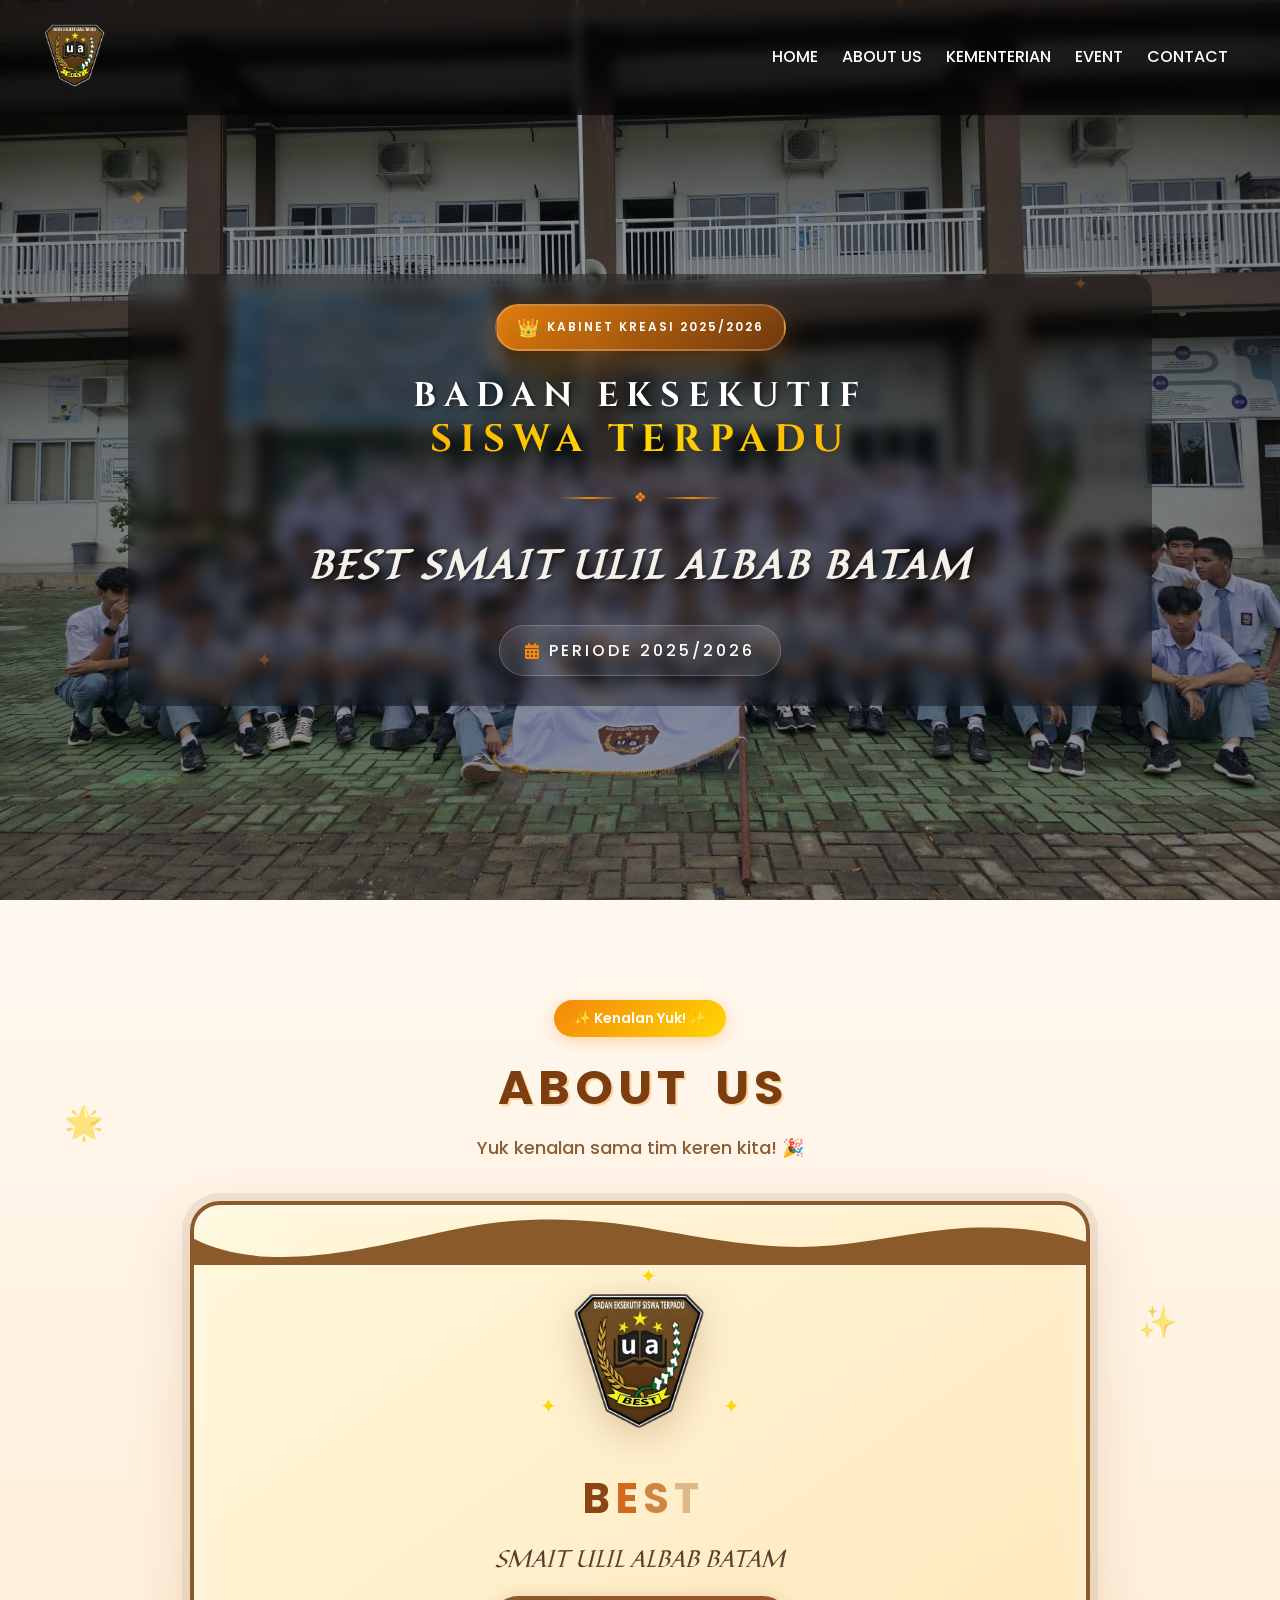
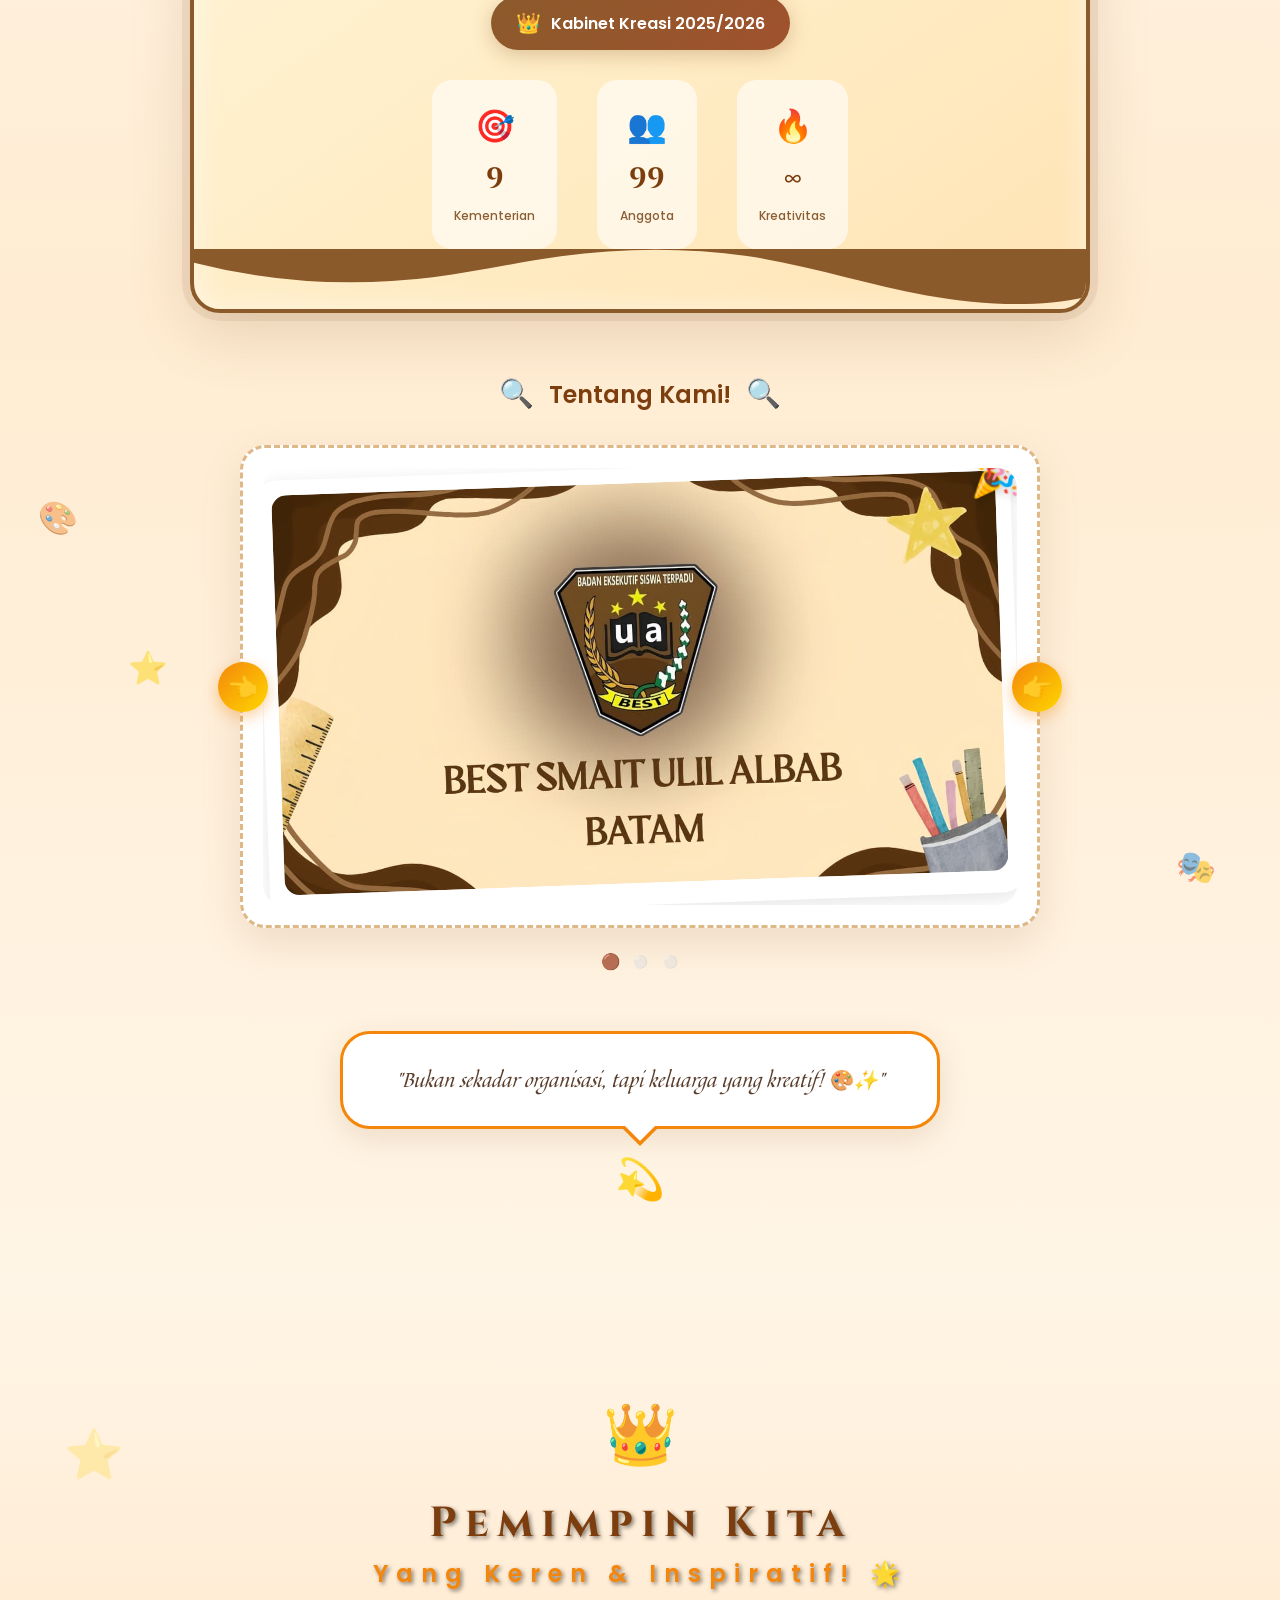
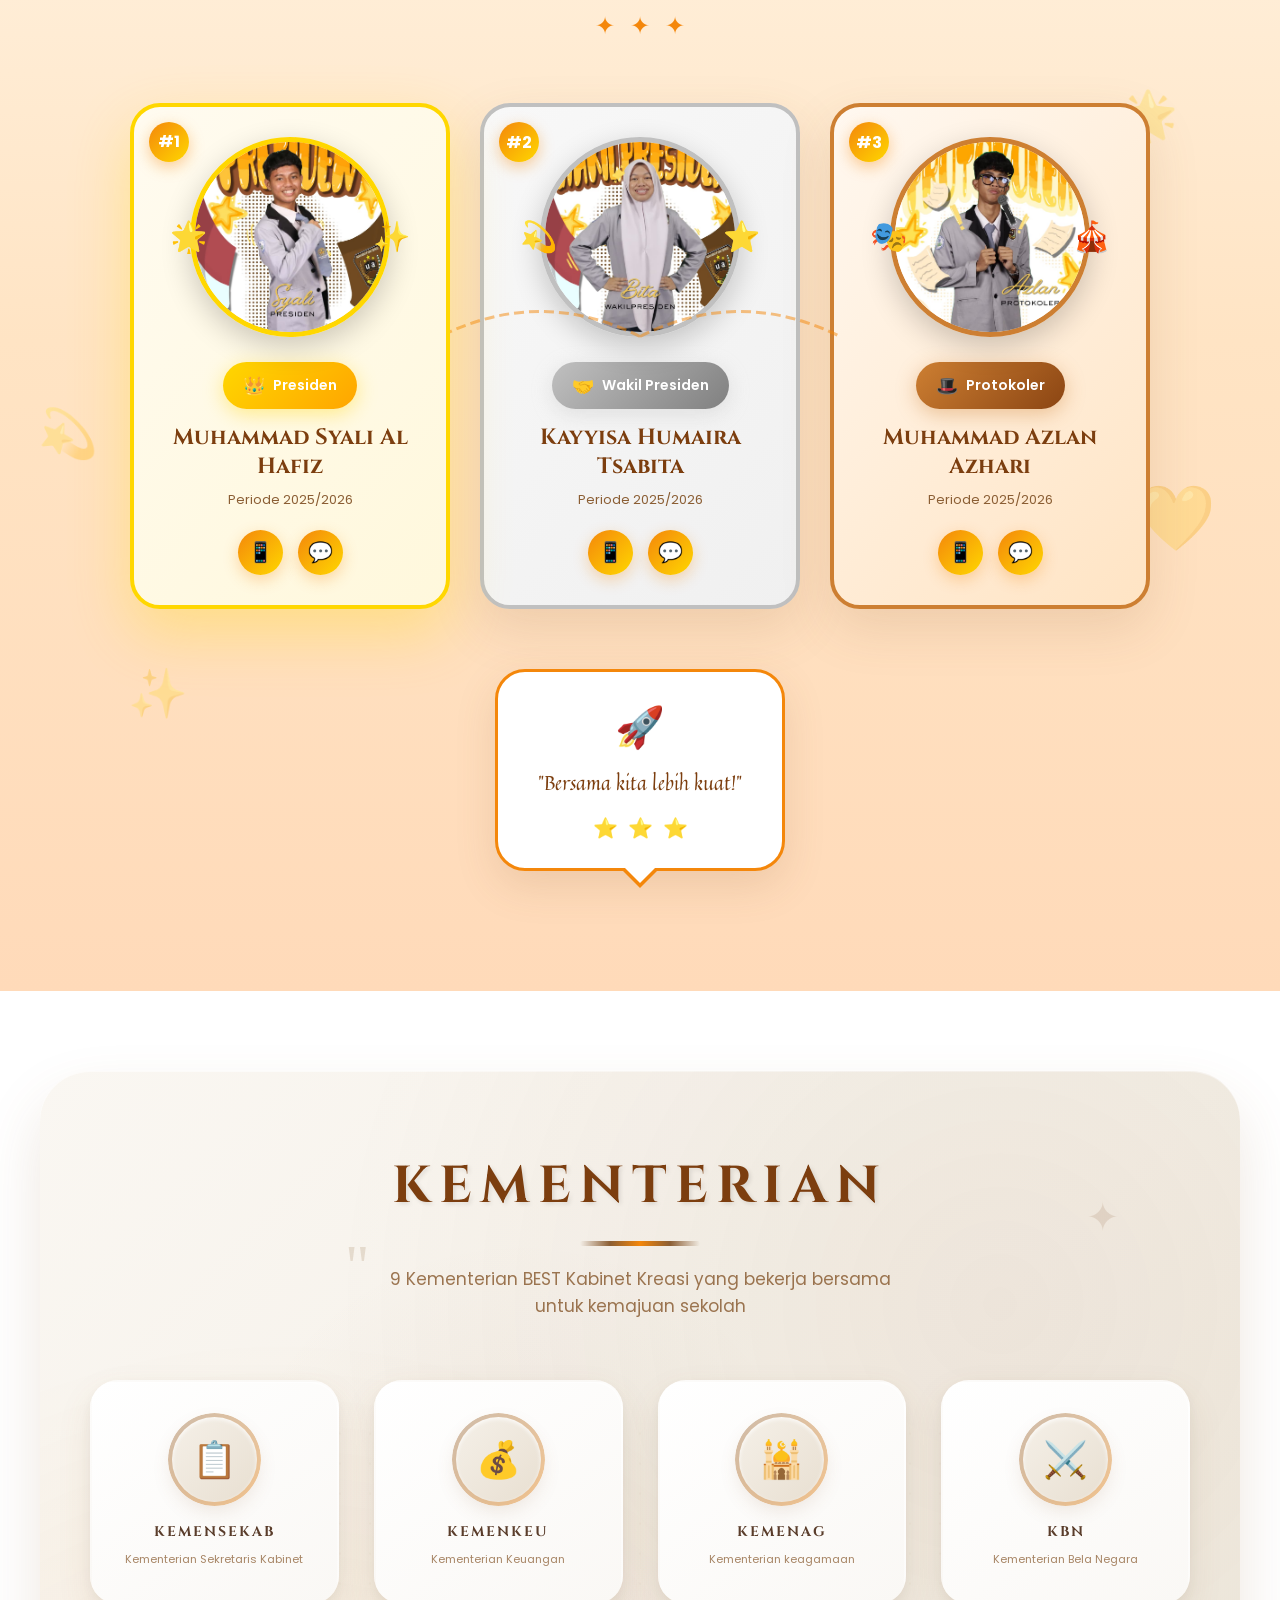
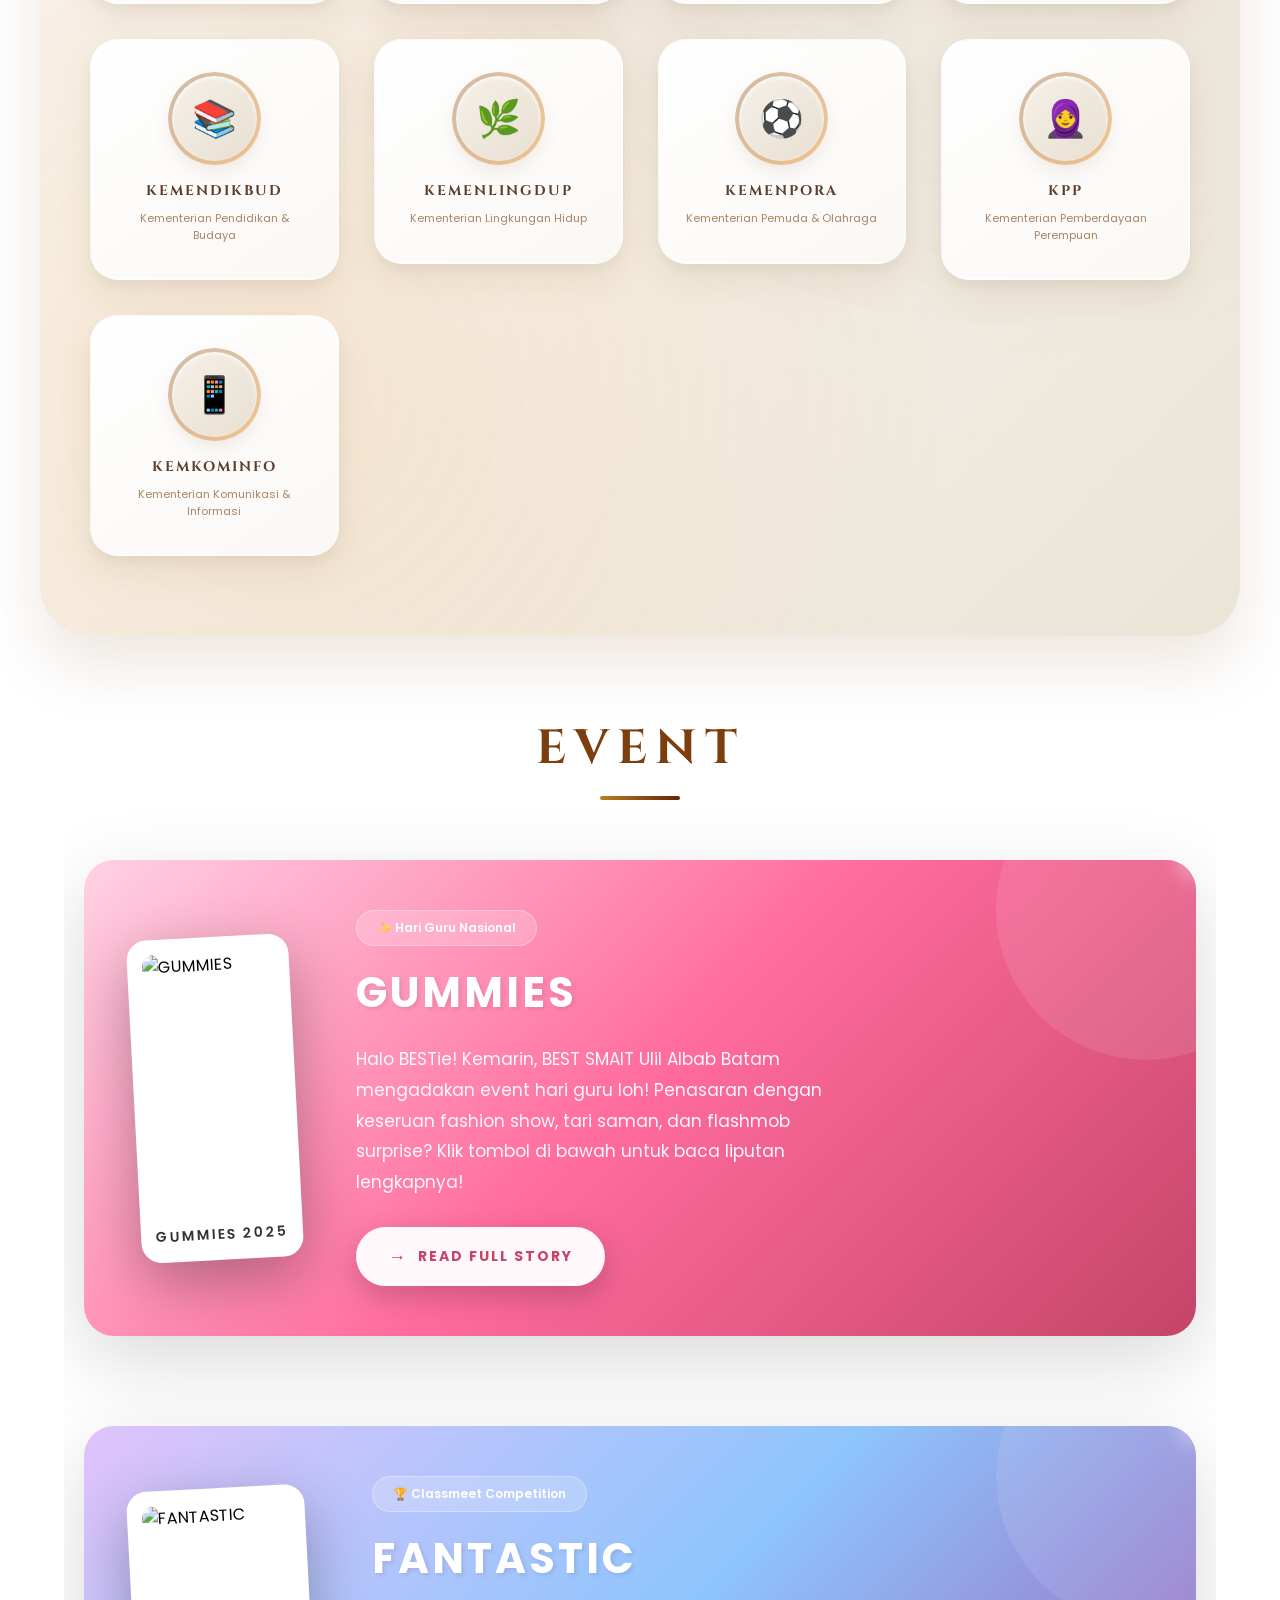
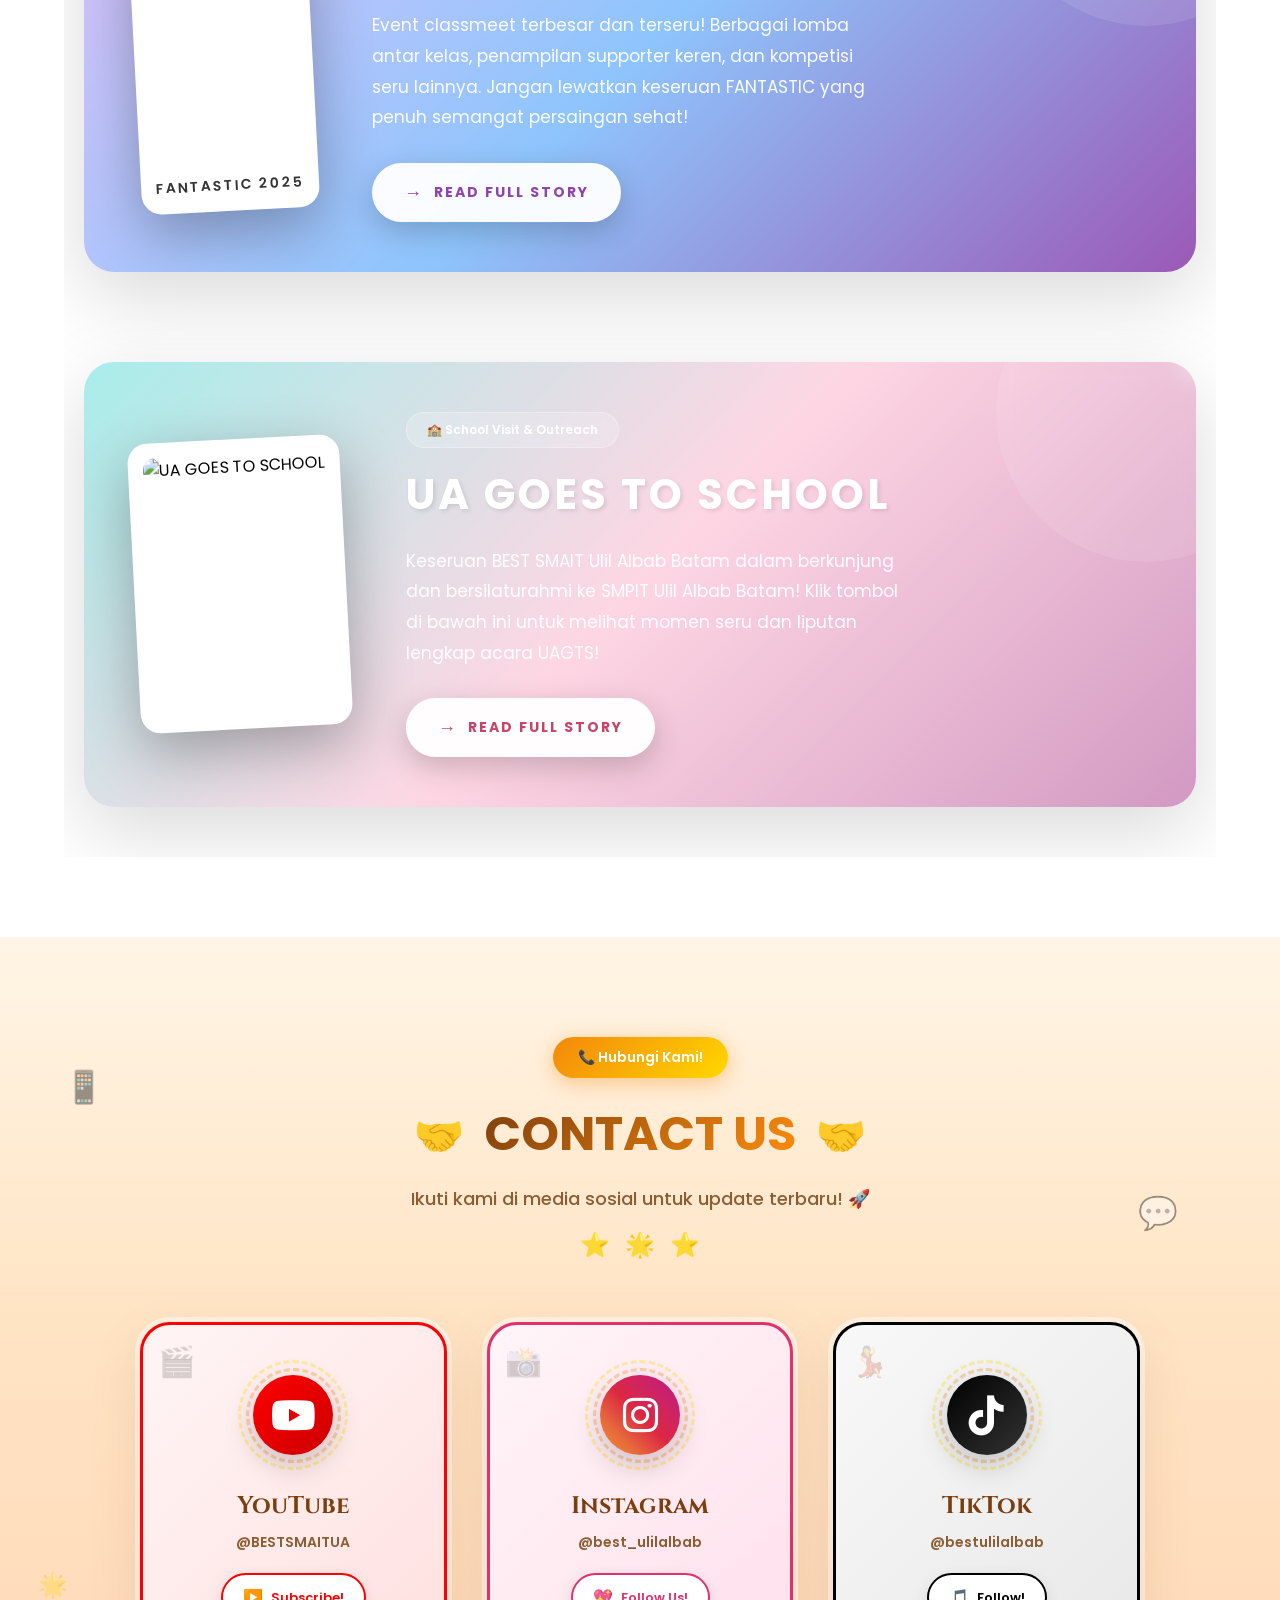
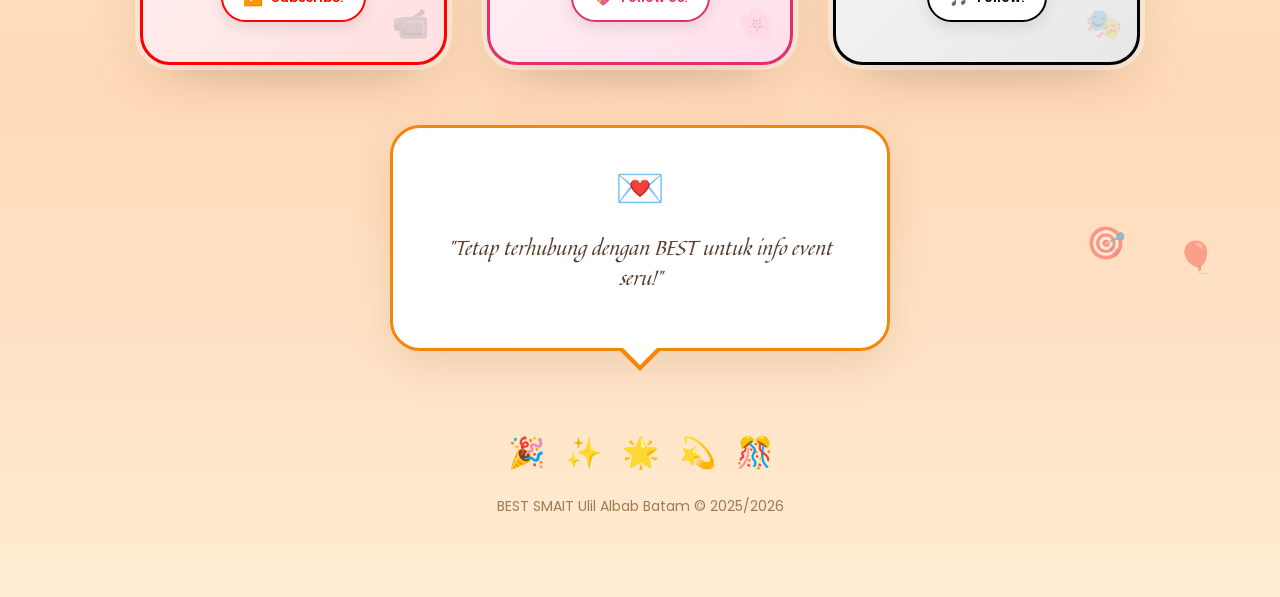
==== commit 0ac2ed01: "Update index" ====
--- a/index.html
+++ b/index.html
@@ -153,7 +153,7 @@
           </div>
           <div class="stat-item">
             <span class="stat-emoji">👥</span>
-            <span class="stat-number">50+</span>
+            <span class="stat-number">99</span>
             <span class="stat-label">Anggota</span>
           </div>
           <div class="stat-item">
@@ -474,7 +474,7 @@
   <div class="event-cards-wrapper">
     <div class="event-cards-container" id="eventCardsContainer">
       
-      <!-- EVENT CARD 1 - GUMMIES (Tetap di depan) -->
+      <!-- EVENT CARD 1 - GUMMIES -->
       <div class="event-card pink" data-aos="fade-up">
         <div class="event-image">
           <img src="fotofoto/foto-gummies-depn.JPG" alt="GUMMIES">
@@ -489,7 +489,7 @@
         </div>
       </div>
 
-      <!-- EVENT CARD 2 - FANTASTIC (Harus di-swipe) -->
+      <!-- EVENT CARD 2 - FANTASTIC -->
       <div class="event-card purple" data-aos="fade-up" data-aos-delay="100">
         <div class="event-image">
           <img src="fotofoto/supporter1.JPG" alt="FANTASTIC">
@@ -504,11 +504,26 @@
         </div>
       </div>
 
-    </div>
-
-    <!-- Swipe Indicator (Mobile Only) -->
+<!-- EVENT CARD 3 - UA GOES TO SCHOOL -->
+<div class="event-card blue" data-aos="fade-up" data-aos-delay="200">
+  <div class="event-image">
+    <img src="fotofoto/Fotbar.JPG" alt="UA GOES TO SCHOOL">
+  </div>
+
+  <div class="event-content">
+    <div class="event-badge">🏫 School Visit & Outreach</div>
+    <h2>UA GOES TO SCHOOL</h2>
+    <p>Keseruan BEST SMAIT Ulil Albab Batam dalam berkunjung dan bersilaturahmi ke SMPIT Ulil Albab Batam! Klik tombol di bawah ini untuk melihat momen seru dan liputan lengkap acara UAGTS!</p>
+    <a href="uagts-liputan.html" class="event-btn">Read Full Story</a>
+  </div>
+</div>
+
+    </div>
+
+    <!-- Swipe Indicator (Ditambahkan dot ke-3) -->
     <div class="swipe-indicator">
       <span class="swipe-dot active"></span>
+      <span class="swipe-dot"></span>
       <span class="swipe-dot"></span>
     </div>
     
@@ -663,7 +678,6 @@
 
 </section>
 
-
 <!-- JAVASCRIPT NAVBAR -->
 <script>
   var navLinks = document.getElementById("navLinks");
@@ -677,972 +691,14 @@
   }
 </script>
 
-<!-- JAVASCRIPT ABTUS -->
+<!-- AOS Animation -->
+<script src="https://unpkg.com/aos@2.3.1/dist/aos.js"></script>
 <script>
-const track = document.querySelector('.slider-track');
-const slides = document.querySelectorAll('.slide');
-const prevBtn = document.querySelector('.prev');
-const nextBtn = document.querySelector('.next');
-const dotsContainer = document.querySelector('.slider-dots');
-
-let index = 0;
-let startX = 0;
-let isDragging = false;
-
-/* buat dots */
-slides.forEach((_, i) => {
-  const dot = document.createElement('span');
-  if (i === 0) dot.classList.add('active');
-  dotsContainer.appendChild(dot);
-});
-
-const dots = document.querySelectorAll('.slider-dots span');
-
-function updateSlider() {
-  track.style.transform = `translateX(-${index * 100}%)`;
-  dots.forEach(dot => dot.classList.remove('active'));
-  dots[index].classList.add('active');
-}
-
-nextBtn.onclick = () => {
-  index = (index + 1) % slides.length;
-  updateSlider();
-};
-
-prevBtn.onclick = () => {
-  index = (index - 1 + slides.length) % slides.length;
-  updateSlider();
-};
-
-
-/* swipe HP */
-track.addEventListener('touchstart', e => {
-  startX = e.touches[0].clientX;
-});
-
-track.addEventListener('touchend', e => {
-  let endX = e.changedTouches[0].clientX;
-  if (startX - endX > 50) nextBtn.click();
-  if (endX - startX > 50) prevBtn.click();
-});
+  AOS.init({
+    duration: 1000,
+    once: true
+  });
 </script>
-
-<!-- AOS Animation -->
-
-<script src="https://unpkg.com/aos@2.3.1/dist/aos.js"></script>
-  <script>
-    AOS.init({
-      duration: 1000,
-      once: true
-    });
-  </script>
-
-
-  <!-- JAVASCRIPT ABOUT US CHEERFUL - VERSI BARU -->
-<script>
-document.addEventListener('DOMContentLoaded', function() {
-  
-  // ==========================================
-  // SLIDER ABOUT US CHEERFUL
-  // ==========================================
-  const slides = document.querySelectorAll('.slide-cheerful');
-  const dots = document.querySelectorAll('.slider-dots-cheerful .dot');
-  const prevBtn = document.querySelector('.slider-btn-cheerful.prev');
-  const nextBtn = document.querySelector('.slider-btn-cheerful.next');
-  
-  let currentSlide = 0;
-  const totalSlides = slides.length;
-  
-  // Fungsi untuk menampilkan slide
-  function showSlide(index) {
-    // Reset semua slide
-    slides.forEach((slide) => {
-      slide.classList.remove('active');
-      slide.style.display = 'none';
-    });
-    
-    // Reset semua dots
-    dots.forEach((dot) => {
-      dot.textContent = '⚪';
-      dot.classList.remove('active');
-    });
-    
-    // Aktifkan slide yang dipilih
-    slides[index].classList.add('active');
-    slides[index].style.display = 'block';
-    
-    // Aktifkan dot yang dipilih
-    dots[index].textContent = '🟤';
-    dots[index].classList.add('active');
-  }
-  
-  // Fungsi next slide
-  function nextSlide() {
-    currentSlide = (currentSlide + 1) % totalSlides;
-    showSlide(currentSlide);
-  }
-  
-  // Fungsi prev slide
-  function prevSlide() {
-    currentSlide = (currentSlide - 1 + totalSlides) % totalSlides;
-    showSlide(currentSlide);
-  }
-  
-  // Event listener untuk tombol next
-  if (nextBtn) {
-    nextBtn.addEventListener('click', function() {
-      nextSlide();
-      // Efek bounce pada tombol
-      this.style.transform = 'translateY(-50%) scale(0.9)';
-      setTimeout(() => {
-        this.style.transform = 'translateY(-50%) scale(1)';
-      }, 150);
-    });
-  }
-  
-  // Event listener untuk tombol prev
-  if (prevBtn) {
-    prevBtn.addEventListener('click', function() {
-      prevSlide();
-      // Efek bounce pada tombol
-      this.style.transform = 'translateY(-50%) scale(0.9)';
-      setTimeout(() => {
-        this.style.transform = 'translateY(-50%) scale(1)';
-      }, 150);
-    });
-  }
-  
-  // Event listener untuk dots
-  dots.forEach((dot, index) => {
-    dot.addEventListener('click', function() {
-      currentSlide = index;
-      showSlide(currentSlide);
-      // Efek scale pada dot
-      this.style.transform = 'scale(1.5)';
-      setTimeout(() => {
-        this.style.transform = 'scale(1.3)';
-      }, 200);
-    });
-  });
-  
-  // Auto slide setiap 5 detik
-  let autoSlide = setInterval(nextSlide, 5000);
-  
-  // Pause auto slide saat hover
-  const sliderContainer = document.querySelector('.cheerful-slider');
-  if (sliderContainer) {
-    sliderContainer.addEventListener('mouseenter', () => {
-      clearInterval(autoSlide);
-    });
-    
-    sliderContainer.addEventListener('mouseleave', () => {
-      autoSlide = setInterval(nextSlide, 5000);
-    });
-  }
-  
-  // ==========================================
-  // TOUCH/SWIPE SUPPORT UNTUK MOBILE
-  // ==========================================
-  let touchStartX = 0;
-  let touchEndX = 0;
-  const sliderTrack = document.querySelector('.slider-track-cheerful');
-  
-  if (sliderTrack) {
-    sliderTrack.addEventListener('touchstart', function(e) {
-      touchStartX = e.changedTouches[0].screenX;
-    }, {passive: true});
-    
-    sliderTrack.addEventListener('touchend', function(e) {
-      touchEndX = e.changedTouches[0].screenX;
-      handleSwipe();
-    }, {passive: true});
-  }
-  
-  function handleSwipe() {
-    const swipeThreshold = 50;
-    const diff = touchStartX - touchEndX;
-    
-    if (Math.abs(diff) > swipeThreshold) {
-      if (diff > 0) {
-        // Swipe left - next slide
-        nextSlide();
-      } else {
-        // Swipe right - prev slide
-        prevSlide();
-      }
-    }
-  }
-  
-  // ==========================================
-  // ANIMASI FLOATING EMOJI RANDOM
-  // ==========================================
-  const emojis = document.querySelectorAll('.floating-emoji');
-  
-  emojis.forEach((emoji, index) => {
-    // Random delay untuk setiap emoji
-    const randomDelay = Math.random() * 3;
-    emoji.style.animationDelay = `${randomDelay}s`;
-    
-    // Random duration
-    const randomDuration = 4 + Math.random() * 4;
-    emoji.style.animationDuration = `${randomDuration}s`;
-  });
-  
-  // ==========================================
-  // HOVER EFFECT PADA STAT ITEMS
-  // ==========================================
-  const statItems = document.querySelectorAll('.stat-item');
-  
-  statItems.forEach((item) => {
-    item.addEventListener('mouseenter', function() {
-      const emoji = this.querySelector('.stat-emoji');
-      if (emoji) {
-        emoji.style.animation = 'emoji-wiggle 0.5s ease-in-out infinite';
-      }
-    });
-    
-    item.addEventListener('mouseleave', function() {
-      const emoji = this.querySelector('.stat-emoji');
-      if (emoji) {
-        emoji.style.animation = 'emoji-wiggle 2s ease-in-out infinite';
-      }
-    });
-  });
-  
-  // ==========================================
-  // PARALLAX EFFECT PADA FLOATING EMOJI
-  // ==========================================
-  document.addEventListener('mousemove', function(e) {
-    const mouseX = e.clientX / window.innerWidth;
-    const mouseY = e.clientY / window.innerHeight;
-    
-    emojis.forEach((emoji, index) => {
-      const speed = (index + 1) * 10;
-      const x = (window.innerWidth / 2 - e.clientX) / speed;
-      const y = (window.innerHeight / 2 - e.clientY) / speed;
-      
-      emoji.style.transform = `translate(${x}px, ${y}px)`;
-    });
-  });
-  
-  // ==========================================
-  // ANIMASI SCROLL REVEAL
-  // ==========================================
-  const observerOptions = {
-    threshold: 0.1,
-    rootMargin: '0px 0px -50px 0px'
-  };
-  
-  const observer = new IntersectionObserver((entries) => {
-    entries.forEach((entry) => {
-      if (entry.isIntersecting) {
-        entry.target.style.opacity = '1';
-        entry.target.style.transform = 'translateY(0)';
-      }
-    });
-  }, observerOptions);
-  
-  // Observe elements
-  const aboutCard = document.querySelector('.about-main-card');
-  const aboutSlider = document.querySelector('.about-slider-cheerful');
-  const funQuote = document.querySelector('.fun-quote');
-  
-  [aboutCard, aboutSlider, funQuote].forEach((el) => {
-    if (el) {
-      el.style.opacity = '0';
-      el.style.transform = 'translateY(30px)';
-      el.style.transition = 'all 0.8s ease';
-      observer.observe(el);
-    }
-  });
-  
-  // ==========================================
-  // LOGO INTERAKTIF - EFEK KLIK
-  // ==========================================
-  const logoCheerful = document.querySelector('.about-logo-cheerful');
-  
-  if (logoCheerful) {
-    logoCheerful.addEventListener('click', function() {
-      // Efek spin saat diklik
-      this.style.animation = 'none';
-      setTimeout(() => {
-        this.style.animation = 'logo-spin 0.6s ease';
-      }, 10);
-      
-      // Tambahkan efek confetti sederhana
-      createMiniConfetti(this);
-    });
-  }
-  
-  // Fungsi mini confetti
-  function createMiniConfetti(element) {
-    const rect = element.getBoundingClientRect();
-    const colors = ['#F4870B', '#FFD700', '#FF6B6B', '#4ECDC4', '#45B7D1'];
-    
-    for (let i = 0; i < 10; i++) {
-      const confetti = document.createElement('div');
-      confetti.style.position = 'fixed';
-      confetti.style.left = rect.left + rect.width / 2 + 'px';
-      confetti.style.top = rect.top + rect.height / 2 + 'px';
-      confetti.style.width = '8px';
-      confetti.style.height = '8px';
-      confetti.style.backgroundColor = colors[Math.floor(Math.random() * colors.length)];
-      confetti.style.borderRadius = '50%';
-      confetti.style.pointerEvents = 'none';
-      confetti.style.zIndex = '9999';
-      
-      document.body.appendChild(confetti);
-      
-      // Animasi confetti
-      const angle = (Math.PI * 2 * i) / 10;
-      const velocity = 50 + Math.random() * 50;
-      const vx = Math.cos(angle) * velocity;
-      const vy = Math.sin(angle) * velocity;
-      
-      let posX = 0;
-      let posY = 0;
-      let opacity = 1;
-      
-      const animateConfetti = () => {
-        posX += vx * 0.1;
-        posY += vy * 0.1 + 2;
-        opacity -= 0.02;
-        
-        confetti.style.transform = `translate(${posX}px, ${posY}px)`;
-        confetti.style.opacity = opacity;
-        
-        if (opacity > 0) {
-          requestAnimationFrame(animateConfetti);
-        } else {
-          confetti.remove();
-        }
-      };
-      
-      requestAnimationFrame(animateConfetti);
-    }
-  }
-  
-  // Tambahkan keyframes untuk logo spin
-  const style = document.createElement('style');
-  style.textContent = `
-    @keyframes logo-spin {
-      0% { transform: scale(1) rotate(0deg); }
-      50% { transform: scale(1.2) rotate(180deg); }
-      100% { transform: scale(1) rotate(360deg); }
-    }
-  `;
-  document.head.appendChild(style);
-  
-  // ==========================================
-  // QUOTE BUBBLE TYPING EFFECT
-  // ==========================================
-  const quoteText = document.querySelector('.quote-bubble p');
-  
-  if (quoteText) {
-    const originalText = quoteText.textContent;
-    quoteText.textContent = '';
-    
-    let charIndex = 0;
-    const typeInterval = setInterval(() => {
-      if (charIndex < originalText.length) {
-        quoteText.textContent += originalText[charIndex];
-        charIndex++;
-      } else {
-        clearInterval(typeInterval);
-      }
-    }, 50);
-  }
-  
-  console.log('🎉 About Us Cheerful initialized successfully!');
-});
-</script>
-
-<!-- JAVASCRIPT STRUKTUR & PRES-WAPRES CHEERFUL -->
-<script>
-document.addEventListener('DOMContentLoaded', function() {
-  
-  // ==========================================
-  // STRUKTUR SECTION INTERACTIONS
-  // ==========================================
-  
-  // Image zoom on click
-  const strukturImage = document.querySelector('.struktur-image-cheerful');
-  if (strukturImage) {
-    strukturImage.addEventListener('click', function() {
-      this.style.transform = 'scale(1.5)';
-      this.style.transition = 'transform 0.5s ease';
-      this.style.zIndex = '1000';
-      this.style.position = 'relative';
-      
-      setTimeout(() => {
-        this.style.transform = 'scale(1)';
-        setTimeout(() => {
-          this.style.zIndex = '1';
-          this.style.position = 'static';
-        }, 500);
-      }, 2000);
-    });
-  }
-
-  // Fact bubbles random animation
-  const factBubbles = document.querySelectorAll('.fact-bubble');
-  factBubbles.forEach((bubble, index) => {
-    bubble.addEventListener('mouseenter', function() {
-      this.style.animation = 'none';
-      this.style.transform = 'scale(1.1) rotate(5deg)';
-    });
-    
-    bubble.addEventListener('mouseleave', function() {
-      this.style.transform = 'scale(1) rotate(0deg)';
-      setTimeout(() => {
-        this.style.animation = `fact-float 4s ease-in-out infinite ${index}s`;
-      }, 300);
-    });
-  });
-
-  // ==========================================
-  // PRES-WAPRES CARD INTERACTIONS
-  // ==========================================
-  
-  const leaderCards = document.querySelectorAll('.leader-card');
-  
-  leaderCards.forEach((card) => {
-    // Hover effect enhancement
-    card.addEventListener('mouseenter', function() {
-      const photoFrame = this.querySelector('.photo-frame');
-      const decorations = this.querySelectorAll('.photo-decoration');
-      
-      photoFrame.style.transform = 'scale(1.05)';
-      decorations.forEach((dec, i) => {
-        dec.style.animationDuration = '1s';
-      });
-    });
-    
-    card.addEventListener('mouseleave', function() {
-      const photoFrame = this.querySelector('.photo-frame');
-      const decorations = this.querySelectorAll('.photo-decoration');
-      
-      photoFrame.style.transform = 'scale(1)';
-      decorations.forEach((dec) => {
-        dec.style.animationDuration = '4s';
-      });
-    });
-    
-    // Click confetti effect
-    card.addEventListener('click', function(e) {
-      if (!e.target.closest('.social-btn')) {
-        createCardConfetti(this);
-      }
-    });
-  });
-
-  // Confetti function
-  function createCardConfetti(element) {
-    const rect = element.getBoundingClientRect();
-    const colors = ['#FFD700', '#F4870B', '#FF6B6B', '#4ECDC4', '#45B7D1', '#96CEB4'];
-    
-    for (let i = 0; i < 20; i++) {
-      const confetti = document.createElement('div');
-      confetti.style.position = 'fixed';
-      confetti.style.left = rect.left + rect.width / 2 + 'px';
-      confetti.style.top = rect.top + rect.height / 2 + 'px';
-      confetti.style.width = '10px';
-      confetti.style.height = '10px';
-      confetti.style.backgroundColor = colors[Math.floor(Math.random() * colors.length)];
-      confetti.style.borderRadius = Math.random() > 0.5 ? '50%' : '0';
-      confetti.style.pointerEvents = 'none';
-      confetti.style.zIndex = '9999';
-      
-      document.body.appendChild(confetti);
-      
-      const angle = (Math.PI * 2 * i) / 20;
-      const velocity = 80 + Math.random() * 80;
-      const vx = Math.cos(angle) * velocity;
-      const vy = Math.sin(angle) * velocity;
-      
-      let posX = 0;
-      let posY = 0;
-      let rotation = 0;
-      let opacity = 1;
-      
-      const animate = () => {
-        posX += vx * 0.15;
-        posY += vy * 0.15 + 3;
-        rotation += 10;
-        opacity -= 0.015;
-        
-        confetti.style.transform = `translate(${posX}px, ${posY}px) rotate(${rotation}deg)`;
-        confetti.style.opacity = opacity;
-        
-        if (opacity > 0) {
-          requestAnimationFrame(animate);
-        } else {
-          confetti.remove();
-        }
-      };
-      
-      requestAnimationFrame(animate);
-    }
-  }
-
-  // Social button click effect
-const socialBtns = document.querySelectorAll('.social-btn');
-
-socialBtns.forEach((btn) => {
-  btn.addEventListener('click', function(e) {
-    e.preventDefault();
-    e.stopPropagation();
-
-    this.style.transform = 'scale(0.8)';
-    setTimeout(() => {
-      this.style.transform = 'scale(1.1)';
-      setTimeout(() => {
-        this.style.transform = 'scale(1)';
-      }, 150);
-    }, 100);
-
-    const message = this.dataset.msg;
-    showPopup(message);
-  });
-});
-
-  // Popup function
-  function showPopup(message) {
-    const popup = document.createElement('div');
-    popup.style.cssText = `
-      position: fixed;
-      top: 50%;
-      left: 50%;
-      transform: translate(-50%, -50%);
-      background: white;
-      padding: 20px 40px;
-      border-radius: 20px;
-      box-shadow: 0 20px 60px rgba(0,0,0,0.3);
-      font-size: 18px;
-      color: #7c3e0f;
-      font-weight: 600;
-      z-index: 10000;
-      animation: popup-in 0.3s ease;
-      border: 3px solid #F4870B;
-    `;
-    popup.textContent = message;
-    
-    document.body.appendChild(popup);
-    
-    setTimeout(() => {
-      popup.style.animation = 'popup-out 0.3s ease';
-      setTimeout(() => popup.remove(), 300);
-    }, 1500);
-  }
-
-  // Add popup animations
-  const style = document.createElement('style');
-  style.textContent = `
-    @keyframes popup-in {
-      from { opacity: 0; transform: translate(-50%, -50%) scale(0.5); }
-      to { opacity: 1; transform: translate(-50%, -50%) scale(1); }
-    }
-    @keyframes popup-out {
-      from { opacity: 1; transform: translate(-50%, -50%) scale(1); }
-      to { opacity: 0; transform: translate(-50%, -50%) scale(0.5); }
-    }
-  `;
-  document.head.appendChild(style);
-
-  // Scroll reveal animation
-  const observerOptions = {
-    threshold: 0.1,
-    rootMargin: '0px 0px -50px 0px'
-  };
-
-  const observer = new IntersectionObserver((entries) => {
-    entries.forEach((entry) => {
-      if (entry.isIntersecting) {
-        entry.target.style.opacity = '1';
-        entry.target.style.transform = 'translateY(0)';
-      }
-    });
-  }, observerOptions);
-
-  // Observe elements
-  const strukturCard = document.querySelector('.struktur-main-card');
-  const leaderCardsObserve = document.querySelectorAll('.leader-card');
-  const spiritBubble = document.querySelector('.spirit-bubble');
-
-  [strukturCard, ...leaderCardsObserve, spiritBubble].forEach((el) => {
-    if (el) {
-      el.style.opacity = '0';
-      el.style.transform = 'translateY(40px)';
-      el.style.transition = 'all 0.8s ease';
-      observer.observe(el);
-    }
-  });
-
-  console.log('🎉 Struktur & Pres-Wapres Cheerful loaded!');
-});
-</script>
-
-<script src="contact-cheerful.js">
-
-  // ==========================================
-// CONTACT SECTION CHEERFUL - JAVASCRIPT BARU
-// ==========================================
-
-(function() {
-  'use strict';
-
-  // Tunggu DOM siap
-  if (document.readyState === 'loading') {
-    document.addEventListener('DOMContentLoaded', initContactSection);
-  } else {
-    initContactSection();
-  }
-
-  function initContactSection() {
-    console.log('🎉 Initializing Contact Section Cheerful...');
-    
-    initConfetti();
-    initParallax();
-    initScrollReveal();
-    initRandomAnimations();
-    initCardInteractions();
-    
-    console.log('✅ Contact Section Cheerful ready!');
-  }
-
-  // ==========================================
-  // 1. CONFETTI EFFECT
-  // ==========================================
-  function initConfetti() {
-    const cards = document.querySelectorAll('.contact-card-cheerful');
-    
-    cards.forEach(function(card) {
-      card.addEventListener('click', function(e) {
-        // Biarkan link tetap berfungsi
-        createConfettiBurst(this);
-        
-        // Efek bounce pada card
-        const bubble = this.querySelector('.card-bubble');
-        if (bubble) {
-          bubble.style.transform = 'translateY(-25px) scale(0.97)';
-          setTimeout(function() {
-            bubble.style.transform = '';
-          }, 180);
-        }
-      });
-    });
-  }
-
-  function createConfettiBurst(element) {
-    const rect = element.getBoundingClientRect();
-    const centerX = rect.left + rect.width / 2;
-    const centerY = rect.top + rect.height / 2;
-    
-    const colors = [
-      '#FF0000', '#E1306C', '#000000', 
-      '#F4870B', '#FFD700', '#FF6B6B', 
-      '#4ECDC4', '#45B7D1', '#96CEB4'
-    ];
-    
-    const shapes = ['circle', 'square', 'triangle'];
-    
-    for (let i = 0; i < 20; i++) {
-      setTimeout(function() {
-        createSingleConfetti(centerX, centerY, colors, shapes);
-      }, i * 30);
-    }
-  }
-
-  function createSingleConfetti(x, y, colors, shapes) {
-    const confetti = document.createElement('div');
-    const color = colors[Math.floor(Math.random() * colors.length)];
-    const shape = shapes[Math.floor(Math.random() * shapes.length)];
-    const size = 8 + Math.random() * 10;
-    
-    // Styling berdasarkan shape
-    let borderRadius = '50%';
-    let clipPath = 'none';
-    
-    if (shape === 'square') {
-      borderRadius = '2px';
-    } else if (shape === 'triangle') {
-      clipPath = 'polygon(50% 0%, 0% 100%, 100% 100%)';
-      borderRadius = '0';
-    }
-    
-    confetti.style.cssText = `
-      position: fixed;
-      left: ${x}px;
-      top: ${y}px;
-      width: ${size}px;
-      height: ${size}px;
-      background: ${color};
-      border-radius: ${borderRadius};
-      clip-path: ${clipPath};
-      pointer-events: none;
-      z-index: 10000;
-      box-shadow: 0 2px 5px rgba(0,0,0,0.2);
-    `;
-    
-    document.body.appendChild(confetti);
-    
-    // Physics animation
-    const angle = Math.random() * Math.PI * 2;
-    const velocity = 80 + Math.random() * 120;
-    let vx = Math.cos(angle) * velocity;
-    let vy = Math.sin(angle) * velocity - 50; // Slight upward bias
-    let posX = 0;
-    let posY = 0;
-    let rotation = Math.random() * 360;
-    let rotationSpeed = (Math.random() - 0.5) * 20;
-    let opacity = 1;
-    let gravity = 4;
-    let drag = 0.96;
-    
-    function animate() {
-      // Update physics
-      vy += gravity * 0.15;
-      vx *= drag;
-      vy *= drag;
-      
-      posX += vx * 0.15;
-      posY += vy * 0.15;
-      rotation += rotationSpeed;
-      opacity -= 0.015;
-      
-      // Apply transforms
-      confetti.style.transform = `
-        translate(${posX}px, ${posY}px) 
-        rotate(${rotation}deg)
-      `;
-      confetti.style.opacity = opacity;
-      
-      if (opacity > 0 && posY < window.innerHeight + 100) {
-        requestAnimationFrame(animate);
-      } else {
-        confetti.remove();
-      }
-    }
-    
-    requestAnimationFrame(animate);
-  }
-
-  // ==========================================
-  // 2. PARALLAX FLOATING ELEMENTS
-  // ==========================================
-  function initParallax() {
-    const floats = document.querySelectorAll('.contact-float');
-    if (!floats.length) return;
-    
-    let mouseX = window.innerWidth / 2;
-    let mouseY = window.innerHeight / 2;
-    let currentX = mouseX;
-    let currentY = mouseY;
-    let isActive = true;
-    let rafId = null;
-    
-    // Smooth follow mouse
-    function updateParallax() {
-      if (!isActive) return;
-      
-      // Smooth interpolation
-      currentX += (mouseX - currentX) * 0.08;
-      currentY += (mouseY - currentY) * 0.08;
-      
-      const centerX = window.innerWidth / 2;
-      const centerY = window.innerHeight / 2;
-      
-      floats.forEach(function(float, index) {
-        const speed = (index + 1) * 12;
-        const offsetX = (centerX - currentX) / speed;
-        const offsetY = (centerY - currentY) / speed;
-        
-        // Preserve existing animation while adding parallax
-        float.style.transform = `translate(${offsetX}px, ${offsetY}px)`;
-      });
-      
-      rafId = requestAnimationFrame(updateParallax);
-    }
-    
-    // Mouse move handler
-    document.addEventListener('mousemove', function(e) {
-      mouseX = e.clientX;
-      mouseY = e.clientY;
-    }, { passive: true });
-    
-    // Start animation
-    updateParallax();
-    
-    // Pause when tab hidden
-    document.addEventListener('visibilitychange', function() {
-      if (document.hidden) {
-        isActive = false;
-        if (rafId) cancelAnimationFrame(rafId);
-      } else {
-        isActive = true;
-        updateParallax();
-      }
-    });
-  }
-
-  // ==========================================
-  // 3. SCROLL REVEAL ANIMATION
-  // ==========================================
-  function initScrollReveal() {
-    const observerOptions = {
-      root: null,
-      rootMargin: '0px 0px -100px 0px',
-      threshold: 0.1
-    };
-    
-    const observer = new IntersectionObserver(function(entries) {
-      entries.forEach(function(entry, index) {
-        if (entry.isIntersecting) {
-          // Staggered delay
-          setTimeout(function() {
-            entry.target.style.opacity = '1';
-            entry.target.style.transform = 'translateY(0) scale(1)';
-            entry.target.classList.add('revealed');
-          }, index * 100);
-          
-          // Unobserve after reveal
-          observer.unobserve(entry.target);
-        }
-      });
-    }, observerOptions);
-    
-    // Elements to reveal
-    const revealElements = document.querySelectorAll(`
-      .contact-card-cheerful,
-      .message-bubble-cheerful,
-      .contact-header-cheerful
-    `);
-    
-    revealElements.forEach(function(el) {
-      // Set initial state
-      el.style.opacity = '0';
-      el.style.transform = 'translateY(50px) scale(0.95)';
-      el.style.transition = 'all 0.8s cubic-bezier(0.175, 0.885, 0.32, 1.275)';
-      
-      observer.observe(el);
-    });
-  }
-
-  // ==========================================
-  // 4. RANDOM ANIMATION SPEEDS
-  // ==========================================
-  function initRandomAnimations() {
-    const floats = document.querySelectorAll('.contact-float');
-    
-    floats.forEach(function(float, index) {
-      // Random duration between 6-12 seconds
-      const duration = 6 + Math.random() * 6;
-      const delay = index * 0.8;
-      
-      float.style.animationDuration = duration + 's';
-      float.style.animationDelay = delay + 's';
-    });
-    
-    // Random bounce speeds for footer emojis
-    const bounceEmojis = document.querySelectorAll('.bounce-emoji');
-    bounceEmojis.forEach(function(emoji) {
-      const duration = 1.2 + Math.random() * 0.6;
-      emoji.style.animationDuration = duration + 's';
-    });
-  }
-
-  // ==========================================
-  // 5. CARD INTERACTIONS
-  // ==========================================
-  function initCardInteractions() {
-    const cards = document.querySelectorAll('.contact-card-cheerful');
-    
-    cards.forEach(function(card) {
-      const bubble = card.querySelector('.card-bubble');
-      const icon = card.querySelector('.icon-bg');
-      
-      // Hover tilt effect using mouse position
-      card.addEventListener('mousemove', function(e) {
-        const rect = card.getBoundingClientRect();
-        const x = e.clientX - rect.left;
-        const y = e.clientY - rect.top;
-        
-        const centerX = rect.width / 2;
-        const centerY = rect.height / 2;
-        
-        const rotateX = (y - centerY) / 10;
-        const rotateY = (centerX - x) / 10;
-        
-        if (bubble) {
-          bubble.style.transform = `
-            translateY(-20px) 
-            rotateX(${rotateX}deg) 
-            rotateY(${rotateY}deg)
-          `;
-        }
-      });
-      
-      // Reset on mouse leave
-      card.addEventListener('mouseleave', function() {
-        if (bubble) {
-          bubble.style.transform = '';
-        }
-      });
-      
-      // Icon pulse on hover
-      card.addEventListener('mouseenter', function() {
-        if (icon) {
-          icon.style.animation = 'icon-pulse 0.6s ease-in-out';
-          setTimeout(function() {
-            icon.style.animation = '';
-          }, 600);
-        }
-      });
-    });
-    
-    // Add keyframes for icon pulse
-    const style = document.createElement('style');
-    style.textContent = `
-      @keyframes icon-pulse {
-        0%, 100% { transform: scale(1); }
-        50% { transform: scale(1.15); }
-      }
-    `;
-    document.head.appendChild(style);
-  }
-
-  // ==========================================
-  // 6. TYPING ANIMATION RESET
-  // ==========================================
-  function initTypingReset() {
-    const bubble = document.querySelector('.message-bubble-cheerful');
-    if (!bubble) return;
-    
-    const observer = new IntersectionObserver(function(entries) {
-      entries.forEach(function(entry) {
-        if (entry.isIntersecting) {
-          // Restart typing animation
-          const dots = bubble.querySelectorAll('.bubble-typing span');
-          dots.forEach(function(dot) {
-            dot.style.animation = 'none';
-            setTimeout(function() {
-              dot.style.animation = '';
-            }, 10);
-          });
-        }
-      });
-    }, { threshold: 0.5 });
-    
-    observer.observe(bubble);
-  }
-
-  // Call typing reset init
-  initTypingReset();
-
-})();
-
-</script>
-
 
 <!-- EVENT CARDS SWIPE FUNCTIONALITY -->
 <script>
@@ -1658,10 +714,9 @@
   let scrollLeft = 0;
   let isDragging = false;
 
-  // Update active dot based on scroll position
   function updateDots() {
     const scrollPosition = container.scrollLeft;
-    const cardWidth = cards[0].offsetWidth + 20; // width + gap
+    const cardWidth = cards[0].offsetWidth + 20; 
     const newIndex = Math.round(scrollPosition / cardWidth);
     
     if (newIndex !== currentIndex && newIndex >= 0 && newIndex < dots.length) {
@@ -1671,7 +726,6 @@
     }
   }
 
-  // Click on dots to navigate
   dots.forEach((dot, index) => {
     dot.addEventListener('click', () => {
       const cardWidth = cards[0].offsetWidth + 20;
@@ -1682,7 +736,6 @@
     });
   });
 
-  // Mouse/Touch drag functionality
   container.addEventListener('mousedown', (e) => {
     isDragging = true;
     startX = e.pageX - container.offsetLeft;
@@ -1698,7 +751,6 @@
   container.addEventListener('mouseup', () => {
     isDragging = false;
     container.style.cursor = 'grab';
-    // Snap to nearest card
     const cardWidth = cards[0].offsetWidth + 20;
     const nearestIndex = Math.round(container.scrollLeft / cardWidth);
     container.scrollTo({
@@ -1711,11 +763,10 @@
     if (!isDragging) return;
     e.preventDefault();
     const x = e.pageX - container.offsetLeft;
-    const walk = (x - startX) * 2; // Scroll-fast
+    const walk = (x - startX) * 1.5;
     container.scrollLeft = scrollLeft - walk;
   });
 
-  // Touch events for mobile
   container.addEventListener('touchstart', (e) => {
     startX = e.touches[0].pageX - container.offsetLeft;
     scrollLeft = container.scrollLeft;
@@ -1723,122 +774,16 @@
 
   container.addEventListener('touchmove', (e) => {
     const x = e.touches[0].pageX - container.offsetLeft;
-    const walk = (x - startX) * 2;
+    const walk = (x - startX) * 1.5;
     container.scrollLeft = scrollLeft - walk;
   }, {passive: true});
 
-  // Update dots on scroll
   let scrollTimeout;
   container.addEventListener('scroll', () => {
     clearTimeout(scrollTimeout);
     scrollTimeout = setTimeout(updateDots, 50);
   });
 
-  // Auto-hide swipe hint after 5 seconds
-  setTimeout(() => {
-    const hint = document.querySelector('.swipe-hint');
-    if (hint) {
-      hint.style.opacity = '0';
-      hint.style.transition = 'opacity 0.5s ease';
-      setTimeout(() => hint.remove(), 500);
-    }
-  }, 5000);
-
-  console.log('✅ Event cards swipe initialized!');
-});
-</script>
-
-  <!-- EVENT CARDS SWIPE FUNCTIONALITY -->
-<script>
-document.addEventListener('DOMContentLoaded', function() {
-  const container = document.getElementById('eventCardsContainer');
-  const cards = container.querySelectorAll('.event-card');
-  const dots = document.querySelectorAll('.swipe-dot');
-  
-  if (!container || cards.length === 0) return;
-
-  let currentIndex = 0;
-  let startX = 0;
-  let scrollLeft = 0;
-  let isDragging = false;
-
-  // Update active dot based on scroll position
-  function updateDots() {
-    const scrollPosition = container.scrollLeft;
-    const cardWidth = cards[0].offsetWidth + 20; // width + gap approximation
-    const newIndex = Math.round(scrollPosition / cardWidth);
-    
-    if (newIndex !== currentIndex && newIndex >= 0 && newIndex < dots.length) {
-      dots[currentIndex].classList.remove('active');
-      dots[newIndex].classList.add('active');
-      currentIndex = newIndex;
-    }
-  }
-
-  // Click on dots to navigate
-  dots.forEach((dot, index) => {
-    dot.addEventListener('click', () => {
-      const cardWidth = cards[0].offsetWidth + 20;
-      container.scrollTo({
-        left: cardWidth * index,
-        behavior: 'smooth'
-      });
-    });
-  });
-
-  // Mouse drag functionality
-  container.addEventListener('mousedown', (e) => {
-    isDragging = true;
-    startX = e.pageX - container.offsetLeft;
-    scrollLeft = container.scrollLeft;
-    container.style.cursor = 'grabbing';
-  });
-
-  container.addEventListener('mouseleave', () => {
-    isDragging = false;
-    container.style.cursor = 'grab';
-  });
-
-  container.addEventListener('mouseup', () => {
-    isDragging = false;
-    container.style.cursor = 'grab';
-    // Snap to nearest card
-    const cardWidth = cards[0].offsetWidth + 20;
-    const nearestIndex = Math.round(container.scrollLeft / cardWidth);
-    container.scrollTo({
-      left: cardWidth * nearestIndex,
-      behavior: 'smooth'
-    });
-  });
-
-  container.addEventListener('mousemove', (e) => {
-    if (!isDragging) return;
-    e.preventDefault();
-    const x = e.pageX - container.offsetLeft;
-    const walk = (x - startX) * 1.5;
-    container.scrollLeft = scrollLeft - walk;
-  });
-
-  // Touch events for mobile
-  container.addEventListener('touchstart', (e) => {
-    startX = e.touches[0].pageX - container.offsetLeft;
-    scrollLeft = container.scrollLeft;
-  }, {passive: true});
-
-  container.addEventListener('touchmove', (e) => {
-    const x = e.touches[0].pageX - container.offsetLeft;
-    const walk = (x - startX) * 1.5;
-    container.scrollLeft = scrollLeft - walk;
-  }, {passive: true});
-
-  // Update dots on scroll
-  let scrollTimeout;
-  container.addEventListener('scroll', () => {
-    clearTimeout(scrollTimeout);
-    scrollTimeout = setTimeout(updateDots, 50);
-  });
-
-  // Auto-hide swipe hint after 5 seconds on mobile
   if (window.innerWidth <= 900) {
     setTimeout(() => {
       const hint = document.querySelector('.swipe-hint');
@@ -1849,10 +794,8 @@
       }
     }, 5000);
   }
-
-  console.log('✅ Event cards swipe initialized! GUMMIES di depan, FANTASTIC di belakang');
 });
 </script>
 
 </body>
-</html>+</html>
